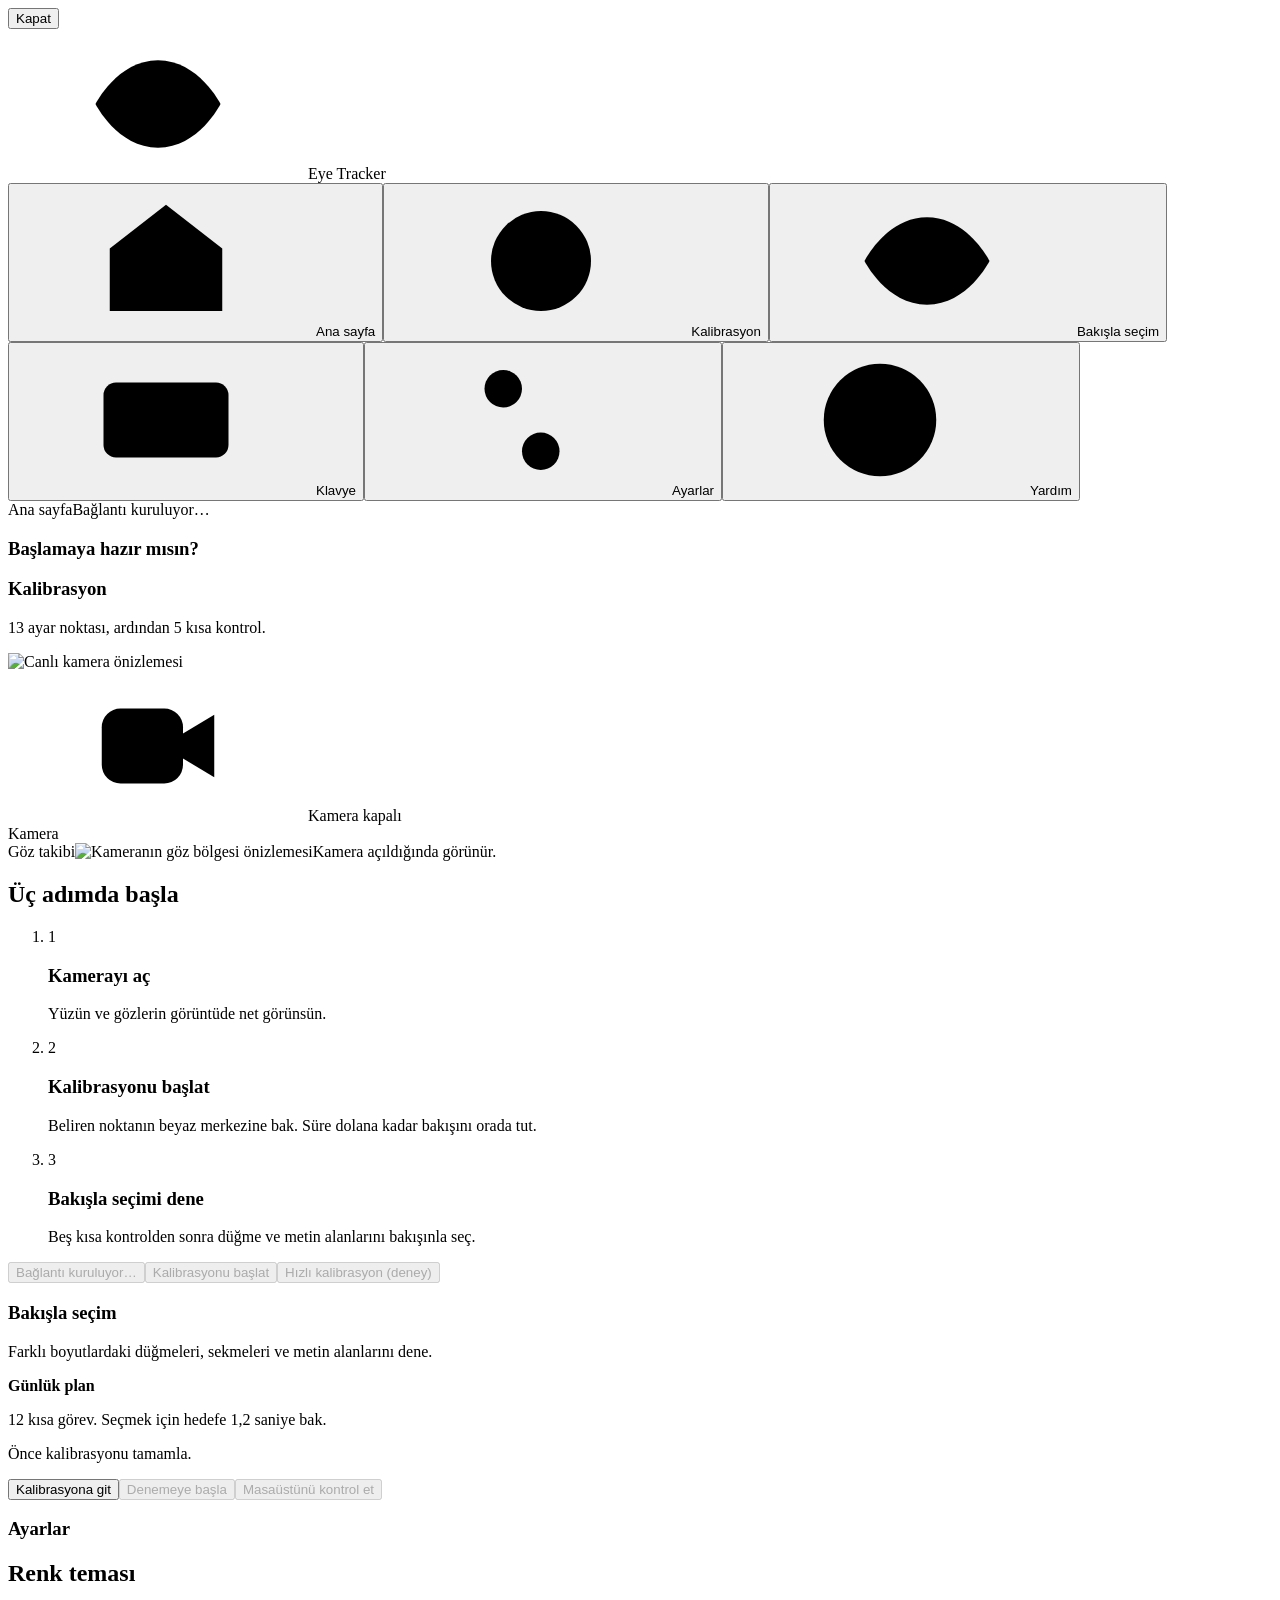
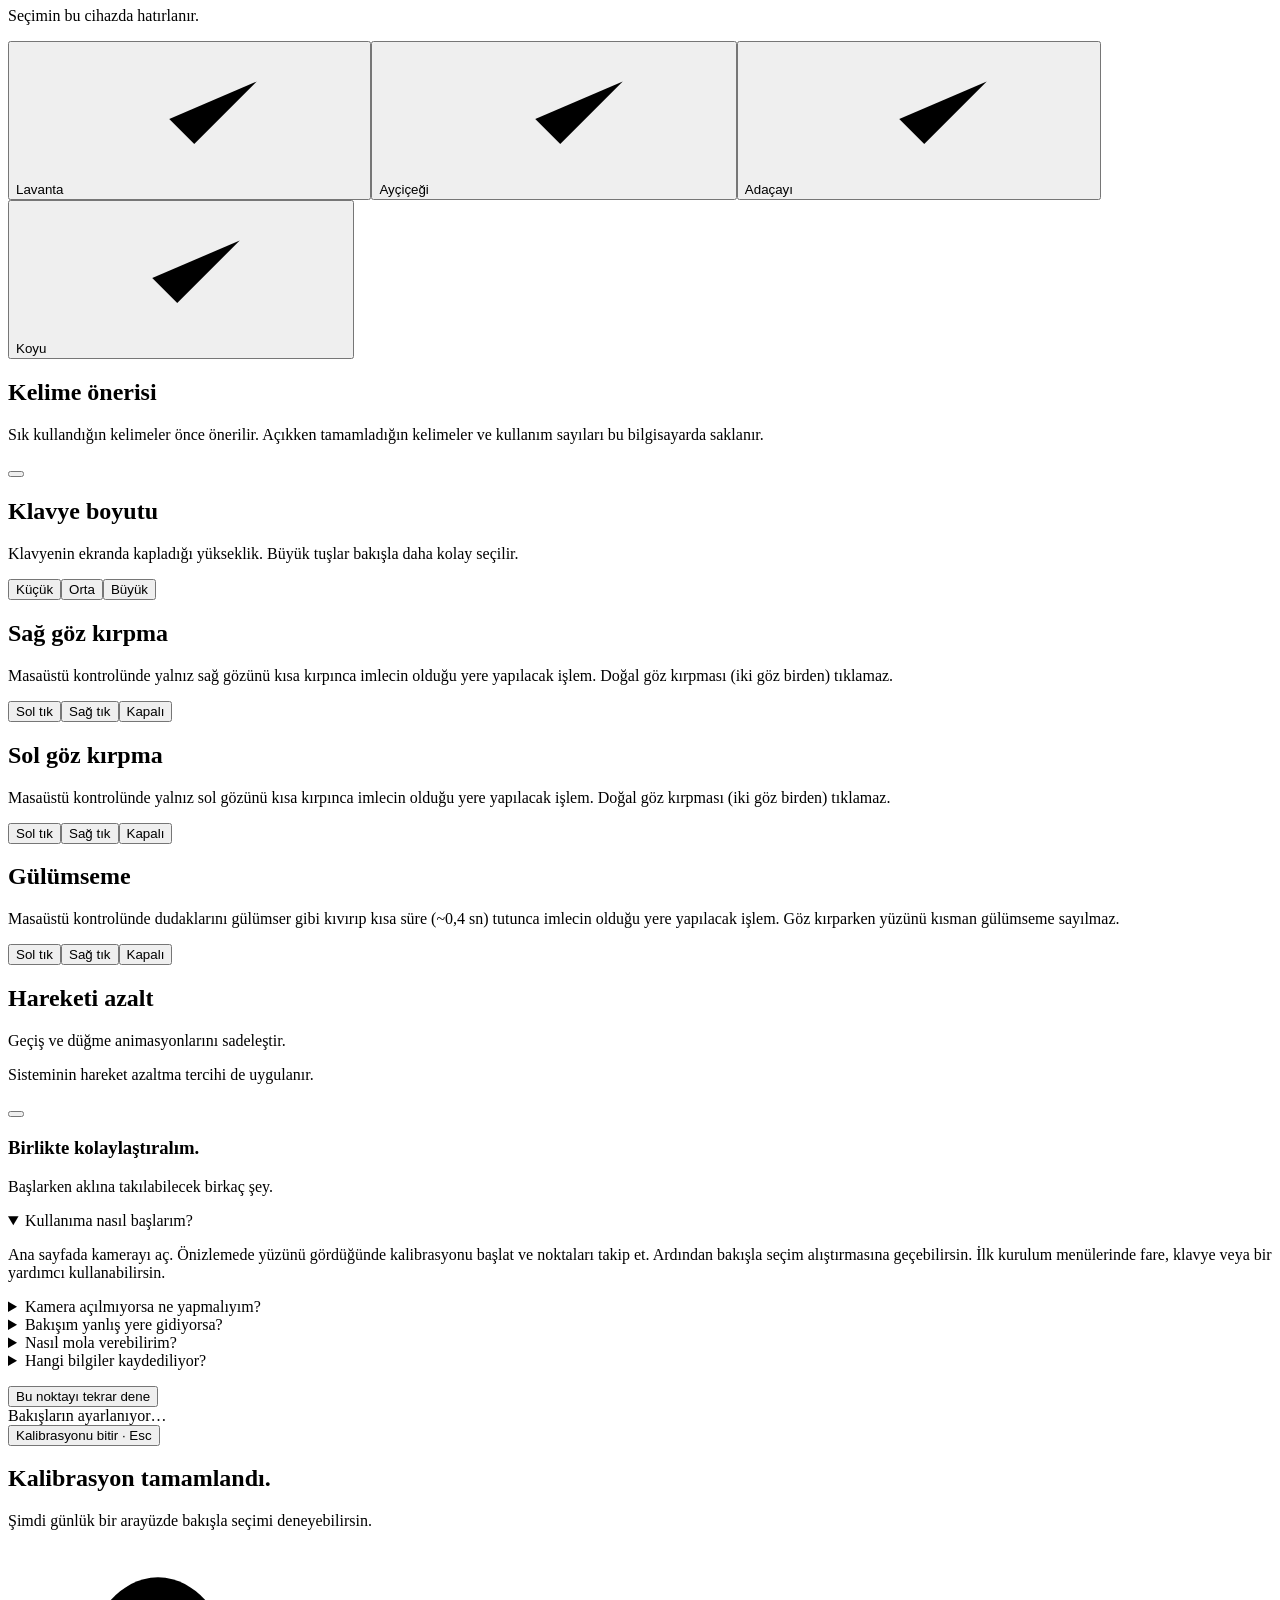
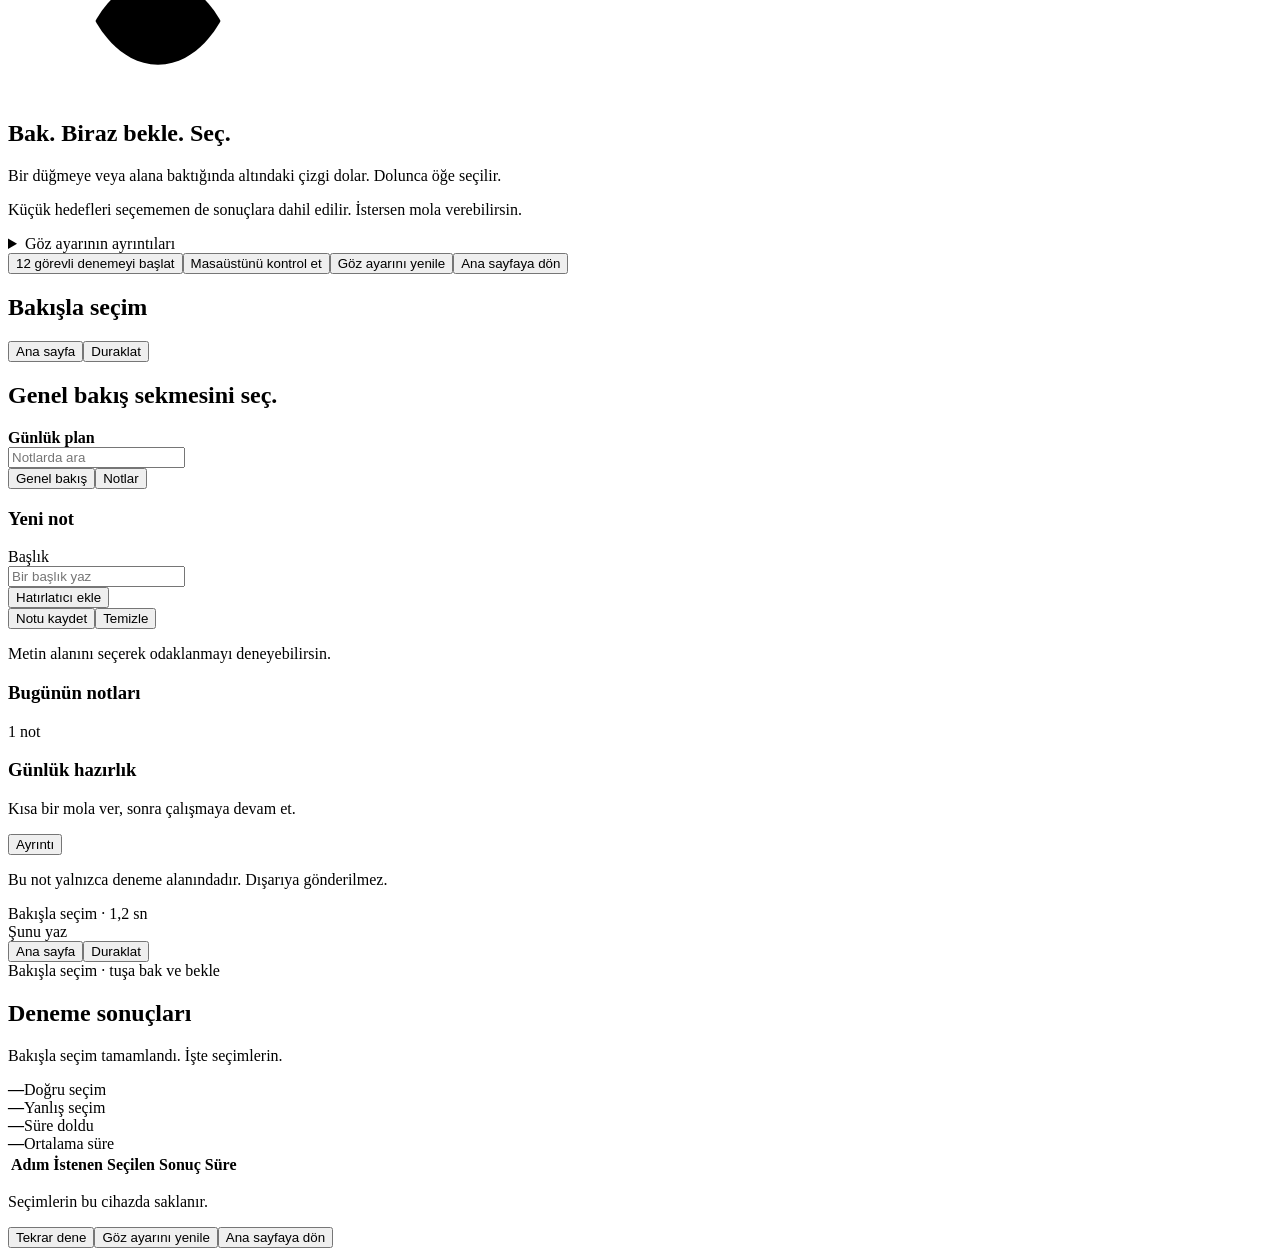
==== experiments/desktop_demo/ui/index.html @ 4a350305 "feat: data-tuned winks, smile clicks, fuller keyboards and in-app dictation (#160) A face-gesture re" ====
<!doctype html>
<html lang="tr" data-theme="lavender"><head><meta charset="utf-8"><meta name="viewport" content="width=device-width,initial-scale=1"><title>Eye Tracker</title><style>/*STYLE*/</style></head><body><svg width="0" height="0" style="position:absolute" aria-hidden="true"><defs><symbol id="eye" viewBox="0 0 24 24"><path d="M2 12s3.5-7 10-7 10 7 10 7-3.5 7-10 7S2 12 2 12Z"/><circle cx="12" cy="12" r="3"/></symbol><symbol id="camera" viewBox="0 0 24 24"><rect x="3" y="6" width="13" height="12" rx="3"/><path d="m16 10 5-3v10l-5-3"/></symbol><symbol id="target" viewBox="0 0 24 24"><circle cx="12" cy="12" r="8"/><circle cx="12" cy="12" r="3"/><path d="M12 1v3m0 16v3M1 12h3m16 0h3"/></symbol><symbol id="arrow" viewBox="0 0 24 24"><path d="M4 12h16m-6-6 6 6-6 6"/></symbol><symbol id="lock" viewBox="0 0 24 24"><rect x="5" y="10" width="14" height="11" rx="3"/><path d="M8 10V7a4 4 0 0 1 8 0v3m-4 4v3"/></symbol><symbol id="circle" viewBox="0 0 64 64"><circle cx="32" cy="32" r="23"/></symbol><symbol id="square" viewBox="0 0 64 64"><rect x="10" y="10" width="44" height="44" rx="6"/></symbol><symbol id="triangle" viewBox="0 0 64 64"><path d="M32 9 57 53H7Z"/></symbol><symbol id="diamond" viewBox="0 0 64 64"><path d="m32 5 27 27-27 27L5 32Z"/></symbol><symbol id="home" viewBox="0 0 24 24"><path d="m3 10 9-7 9 7v10H3Z"/><path d="M9 20v-7h6v7"/></symbol><symbol id="settings" viewBox="0 0 24 24"><path d="M4 7h16M4 17h16"/><circle cx="9" cy="7" r="3"/><circle cx="15" cy="17" r="3"/></symbol><symbol id="help" viewBox="0 0 24 24"><circle cx="12" cy="12" r="9"/><path d="M9 9a3 3 0 0 1 6 0c0 2-3 2-3 4m0 3v.2"/></symbol><symbol id="check" viewBox="0 0 24 24"><path d="m5 12 4 4L19 6"/></symbol><symbol id="keyboardIcon" viewBox="0 0 24 24"><rect x="2" y="6" width="20" height="12" rx="2"/><path d="M6 10h.01M10 10h.01M14 10h.01M18 10h.01M7 14h10"/></symbol><symbol id="pauseIcon" viewBox="0 0 24 24"><path d="M8 5v14M16 5v14"/></symbol></defs></svg>

<div class="window">
<div id="notice" class="notice hidden" role="alert"><span id="error"></span><button id="dismissError" aria-label="Bildirimi kapat">Kapat</button></div>
<section id="preparation" class="shell">
<aside class="sidebar"><div class="brand"><svg class="icon" aria-hidden="true"><use href="#eye"/></svg><span>Eye Tracker</span></div>
<nav aria-label="Ana menü"><button id="navHome" class="navitem" data-page="home"><svg class="icon" aria-hidden="true"><use href="#home"/></svg><span>Ana sayfa</span></button><button id="navCalibrate" class="navitem" data-page="calibration"><svg class="icon" aria-hidden="true"><use href="#target"/></svg><span>Kalibrasyon</span></button><button id="navPractice" class="navitem" data-page="practice"><svg class="icon" aria-hidden="true"><use href="#eye"/></svg><span>Bakışla seçim</span></button><button id="navKeyboard" class="navitem"><svg class="icon" aria-hidden="true"><use href="#keyboardIcon"/></svg><span>Klavye</span></button><button id="navSettings" class="navitem" data-page="settings"><svg class="icon" aria-hidden="true"><use href="#settings"/></svg><span>Ayarlar</span></button><button id="navHelp" class="navitem" data-page="help"><svg class="icon" aria-hidden="true"><use href="#help"/></svg><span>Yardım</span></button></nav>
</aside>
<main class="main"><header class="topbar"><span id="pageLabel">Ana sayfa</span><span id="cameraBadge" class="badge" role="status">Bağlantı kuruluyor…</span></header>
<div class="page-body">
<section id="homePage" class="page"><div class="heading"><h1>Başlamaya hazır mısın?</h1></div><div class="actions"><button id="desktopHome" class="primary" hidden disabled>Masaüstünü kontrol et</button></div></section>
<section id="calibrationPage" class="page hidden"><div class="heading"><h1>Kalibrasyon</h1><p>13 ayar noktası, ardından 5 kısa kontrol.</p></div></section>
<div id="setupArea" class="setup">
<div class="camera-wrap"><div class="camera"><img id="preview" alt="Canlı kamera önizlemesi" class="hidden"><div id="cameraPlaceholder" class="camera-empty"><svg class="icon" aria-hidden="true"><use href="#camera"/></svg><span>Kamera kapalı</span></div><span class="camera-tag" id="cameraFormat">Kamera</span></div><div class="eye-view"><span id="eyeLabel">Göz takibi</span><img id="eyePreview" alt="Kameranın göz bölgesi önizlemesi" class="hidden"><span id="eyePlaceholder">Kamera açıldığında görünür.</span></div></div>
<div class="prep"><h2>Üç adımda başla</h2><ol class="setup-guide">
<li id="stepCamera" class="current"><span class="num">1</span><div><h3>Kamerayı aç</h3><p>Yüzün ve gözlerin görüntüde net görünsün.</p></div></li>
<li id="stepCalibration"><span class="num">2</span><div><h3>Kalibrasyonu başlat</h3><p>Beliren noktanın beyaz merkezine bak. Süre dolana kadar bakışını orada tut.</p></div></li>
<li id="stepPractice"><span class="num">3</span><div><h3>Bakışla seçimi dene</h3><p>Beş kısa kontrolden sonra düğme ve metin alanlarını bakışınla seç.</p></div></li></ol>
<div id="setupActions" class="actions"><button id="cameraStart" class="primary" disabled>Bağlantı kuruluyor…</button><button id="calibrate" class="quiet" disabled>Kalibrasyonu başlat</button><button id="quickCalibrate" class="quiet" disabled>Hızlı kalibrasyon (deney)</button></div></div></div>
<section id="practicePage" class="page hidden"><div class="heading"><h1>Bakışla seçim</h1><p>Farklı boyutlardaki düğmeleri, sekmeleri ve metin alanlarını dene.</p></div><div class="practice-outline"><strong>Günlük plan</strong><p>12 kısa görev. Seçmek için hedefe 1,2 saniye bak.</p></div><div class="bottom"><p id="practiceStatus">Önce kalibrasyonu tamamla.</p><div class="actions"><button id="practiceSetup" class="quiet">Kalibrasyona git</button><button id="practiceStart" class="primary" disabled>Denemeye başla</button><button id="desktopPractice" class="quiet" disabled>Masaüstünü kontrol et</button></div></div></section>
<section id="settingsPage" class="page hidden"><div class="heading"><h1>Ayarlar</h1></div><section class="setting-section"><h2>Renk teması</h2><p>Seçimin bu cihazda hatırlanır.</p><div class="themes" role="group" aria-label="Renk teması">
<button class="theme-choice" data-theme-choice="lavender" aria-pressed="false"><span class="theme-preview lavender" aria-hidden="true"><i></i><b></b><em></em></span><span class="theme-name">Lavanta<span class="selected-mark"><svg class="icon" aria-hidden="true"><use href="#check"/></svg></span></span></button><button class="theme-choice" data-theme-choice="sunflower" aria-pressed="false"><span class="theme-preview sunflower" aria-hidden="true"><i></i><b></b><em></em></span><span class="theme-name">Ayçiçeği<span class="selected-mark"><svg class="icon" aria-hidden="true"><use href="#check"/></svg></span></span></button><button class="theme-choice" data-theme-choice="sage" aria-pressed="false"><span class="theme-preview sage" aria-hidden="true"><i></i><b></b><em></em></span><span class="theme-name">Adaçayı<span class="selected-mark"><svg class="icon" aria-hidden="true"><use href="#check"/></svg></span></span></button><button class="theme-choice" data-theme-choice="dark" aria-pressed="false"><span class="theme-preview dark" aria-hidden="true"><i></i><b></b><em></em></span><span class="theme-name">Koyu<span class="selected-mark"><svg class="icon" aria-hidden="true"><use href="#check"/></svg></span></span></button>
</div></section><section class="setting-section setting-row"><div><h2>Kelime önerisi</h2><p>Sık kullandığın kelimeler önce önerilir. Açıkken tamamladığın kelimeler ve kullanım sayıları bu bilgisayarda saklanır.</p></div><button id="suggestToggle" class="toggle" role="switch" aria-checked="true" aria-label="Kelime önerisi"><span></span></button></section><section class="setting-section setting-row"><div><h2>Klavye boyutu</h2><p>Klavyenin ekranda kapladığı yükseklik. Büyük tuşlar bakışla daha kolay seçilir.</p></div><div class="segmented" role="group" aria-label="Klavye boyutu"><button data-kb-size="small" aria-pressed="false">Küçük</button><button data-kb-size="medium" aria-pressed="false">Orta</button><button data-kb-size="large" aria-pressed="false">Büyük</button></div></section><section class="setting-section setting-row"><div><h2>Sağ göz kırpma</h2><p>Masaüstü kontrolünde yalnız sağ gözünü kısa kırpınca imlecin olduğu yere yapılacak işlem. Doğal göz kırpması (iki göz birden) tıklamaz.</p></div><div class="segmented" role="group" aria-label="Sağ göz kırpma"><button data-wink-eye="right" data-wink-action="left" aria-pressed="false">Sol tık</button><button data-wink-eye="right" data-wink-action="right" aria-pressed="false">Sağ tık</button><button data-wink-eye="right" data-wink-action="off" aria-pressed="false">Kapalı</button></div></section><section class="setting-section setting-row"><div><h2>Sol göz kırpma</h2><p>Masaüstü kontrolünde yalnız sol gözünü kısa kırpınca imlecin olduğu yere yapılacak işlem. Doğal göz kırpması (iki göz birden) tıklamaz.</p></div><div class="segmented" role="group" aria-label="Sol göz kırpma"><button data-wink-eye="left" data-wink-action="left" aria-pressed="false">Sol tık</button><button data-wink-eye="left" data-wink-action="right" aria-pressed="false">Sağ tık</button><button data-wink-eye="left" data-wink-action="off" aria-pressed="false">Kapalı</button></div></section><section class="setting-section setting-row"><div><h2>Gülümseme</h2><p>Masaüstü kontrolünde dudaklarını gülümser gibi kıvırıp kısa süre (~0,4 sn) tutunca imlecin olduğu yere yapılacak işlem. Göz kırparken yüzünü kısman gülümseme sayılmaz.</p></div><div class="segmented" role="group" aria-label="Gülümseme"><button data-wink-eye="smile" data-wink-action="left" aria-pressed="false">Sol tık</button><button data-wink-eye="smile" data-wink-action="right" aria-pressed="false">Sağ tık</button><button data-wink-eye="smile" data-wink-action="off" aria-pressed="false">Kapalı</button></div></section><section class="setting-section setting-row"><div><h2>Hareketi azalt</h2><p>Geçiş ve düğme animasyonlarını sadeleştir.</p><p class="small">Sisteminin hareket azaltma tercihi de uygulanır.</p></div><button id="motionToggle" class="toggle" role="switch" aria-checked="false" aria-label="Hareketi azalt"><span></span></button></section><p id="settingsStatus" class="settings-status" role="status"></p></section>
<section id="helpPage" class="page hidden"><div class="heading"><h1>Birlikte kolaylaştıralım.</h1><p>Başlarken aklına takılabilecek birkaç şey.</p></div><div class="help-list">
<details open><summary>Kullanıma nasıl başlarım?</summary><p>Ana sayfada kamerayı aç. Önizlemede yüzünü gördüğünde kalibrasyonu başlat ve noktaları takip et. Ardından bakışla seçim alıştırmasına geçebilirsin. İlk kurulum menülerinde fare, klavye veya bir yardımcı kullanabilirsin.</p></details>
<details><summary>Kamera açılmıyorsa ne yapmalıyım?</summary><p>İlk açılışta modelin hazırlanması zaman alabilir. “Kamera hazırlanıyor” yazarken bekle. Hata çıkarsa mesajı kontrol et; kamera kullanan diğer uygulamaları kapat ve sistemin kamera iznini gözden geçir. Yeniden denemek için “Kamerayı aç”a bas.</p></details>
<details><summary>Bakışım yanlış yere gidiyorsa?</summary><p>Yüzünün aydınlık olduğundan emin ol. Oturuşun veya ekranın konumu değiştiyse kalibrasyonu yenile. Bu geliştirme demosunda özellikle yana kaymak doğruluğu azaltabilir.</p></details>
<details><summary>Nasıl mola verebilirim?</summary><p>Alıştırmada “Duraklat”a veya Esc tuşuna bas. Devam etmek için “Devam et”i seç. Kalibrasyon sırasında Esc işlemi sonlandırır; tekrar başlatman gerekir.</p></details>
<details><summary>Hangi bilgiler kaydediliyor?</summary><p>Kamera görüntüsü kaydedilmez. Kalibrasyon ve seçim ölçümleri cihazındaki deney kayıtlarına yazılır. Tema ve hareket tercihin de yalnızca bu cihazda saklanır.</p></details></div></section>

</div></main></section>
<section id="measurement" class="measurement"><div id="fixation" class="fixation"><span class="fixation-center"></span><span class="measure-bar"><i id="measureProgress"></i></span><span id="measureLabel" class="measure-label"></span></div><div id="calibrationRetry" class="measure-info hidden"><p id="retryMessage"></p><button id="retryCalibration" class="primary">Bu noktayı tekrar dene</button></div><div id="fitting" class="measure-info hidden">Bakışların ayarlanıyor…</div><button id="cancelMeasure" class="quiet">Kalibrasyonu bitir · Esc</button></section>
<section id="ready" class="results hidden"><h1>Kalibrasyon tamamlandı.</h1><p>Şimdi günlük bir arayüzde bakışla seçimi deneyebilirsin.</p><div class="howto"><svg class="icon"><use href="#eye"/></svg><div><h2>Bak. Biraz bekle. Seç.</h2><p>Bir düğmeye veya alana baktığında altındaki çizgi dolar. Dolunca öğe seçilir.</p></div></div><p>Küçük hedefleri seçememen de sonuçlara dahil edilir. İstersen mola verebilirsin.</p><details class="details"><summary>Göz ayarının ayrıntıları</summary><p>Beş noktadaki kontrolün ortalama farkı: <strong id="checkError">—</strong>. Bu değer bir sonraki bölümdeki seçim başarısından farklıdır.</p></details><div class="actions"><button class="primary" id="startDemo">12 görevli denemeyi başlat</button><button id="desktopReady" class="quiet">Masaüstünü kontrol et</button><button class="quiet" id="recalibrateReady">Göz ayarını yenile</button><button id="homeReady" class="quiet">Ana sayfaya dön</button></div></section>
<section id="demo" class="demo hidden"><div class="demohead"><h2>Bakışla seçim</h2><div class="actions"><button id="homeDemo" class="quiet">Ana sayfa</button><button id="pause" class="quiet">Duraklat</button></div></div><div class="prompt"><h1 id="instruction">Genel bakış sekmesini seç.</h1><p id="trialInfo"></p></div>
<div id="targets" class="web-workspace"><header class="web-header"><strong>Günlük plan</strong><div class="input-shell"><input class="web-target" data-control="search" id="webSearch" placeholder="Notlarda ara" aria-label="Notlarda ara"><span class="fill"></span></div></header>
<div class="web-tabs" role="group" aria-label="Görünüm"><button class="web-target web-tab selected" data-control="overview">Genel bakış<span class="fill"></span></button><button class="web-target web-tab" data-control="notes">Notlar<span class="fill"></span></button></div>
<div class="web-columns"><section class="web-form"><h3>Yeni not</h3><label for="webTitle">Başlık</label><div class="input-shell"><input id="webTitle" class="web-target" data-control="title" placeholder="Bir başlık yaz" autocomplete="off"><span class="fill"></span></div>
<button class="web-target web-checkbox" data-control="reminder" role="checkbox" aria-checked="false"><span class="checkbox-mark" aria-hidden="true"></span>Hatırlatıcı ekle<span class="fill"></span></button>
<div class="web-actions"><button class="web-target primary" data-control="save">Notu kaydet<span class="fill"></span></button><button class="web-target web-link" data-control="clear">Temizle<span class="fill"></span></button></div><p id="webFeedback" role="status">Metin alanını seçerek odaklanmayı deneyebilirsin.</p></section>
<section class="web-notes"><div class="web-note-heading"><h3 id="webSectionTitle">Bugünün notları</h3><span id="webCount">1 not</span></div><article class="note-item"><div><h3 id="webNoteTitle">Günlük hazırlık</h3><p id="webNoteText">Kısa bir mola ver, sonra çalışmaya devam et.</p></div><button class="web-target web-detail" data-control="details" aria-expanded="false">Ayrıntı<span class="fill"></span></button><p id="webDetail" class="detail-content">Bu not yalnızca deneme alanındadır. Dışarıya gönderilmez.</p></article></section></div></div>
<div class="demofooter"><span id="trackingLabel"></span><span id="lastTrial"></span><span>Bakışla seçim · 1,2 sn</span></div><div id="gazeRing" class="gaze-ring hidden" aria-hidden="true"></div></section>
<section id="keyboard" class="keyboard hidden"><div class="kb-head"><div class="kb-task"><span>Şunu yaz</span><strong id="kbTarget"></strong></div><span id="kbStats" class="kb-stats" role="status"></span><div class="actions"><button id="homeKeyboard" class="quiet">Ana sayfa</button><button id="kbPause" class="quiet">Duraklat</button></div></div>
<div id="kbText" class="kb-text" role="textbox" aria-readonly="true" aria-multiline="true" aria-label="Yazılan metin"></div>
<div id="kbKeys" class="kb-keys" role="group" aria-label="Ekran klavyesi"></div>
<div class="kb-foot"><span id="kbTracking"></span><span>Bakışla seçim · tuşa bak ve bekle</span></div><div id="kbRing" class="gaze-ring hidden" aria-hidden="true"></div></section>
<section id="results" class="results hidden"><h1>Deneme sonuçları</h1><p id="resultSubtitle">Bakışla seçim tamamlandı. İşte seçimlerin.</p><div class="actions"><button id="desktopResult" class="primary" hidden>Masaüstünü kontrol et</button></div><div class="result-grid"><div><b id="correct">—</b><span>Doğru seçim</span></div><div><b id="wrong">—</b><span>Yanlış seçim</span></div><div><b id="timeout">—</b><span>Süre doldu</span></div><div><b id="duration">—</b><span>Ortalama süre</span></div></div><div class="table-wrap"><table class="result-table"><thead><tr><th>Adım</th><th>İstenen</th><th>Seçilen</th><th>Sonuç</th><th>Süre</th></tr></thead><tbody id="trialRows"></tbody></table></div><p id="recordPath" class="result-path">Seçimlerin bu cihazda saklanır.</p><div class="actions"><button id="again" class="primary">Tekrar dene</button><button id="recalibrateResult" class="quiet">Göz ayarını yenile</button><button id="homeResult" class="quiet">Ana sayfaya dön</button></div></section>
</div><script>/*SCRIPT*/</script></body></html>
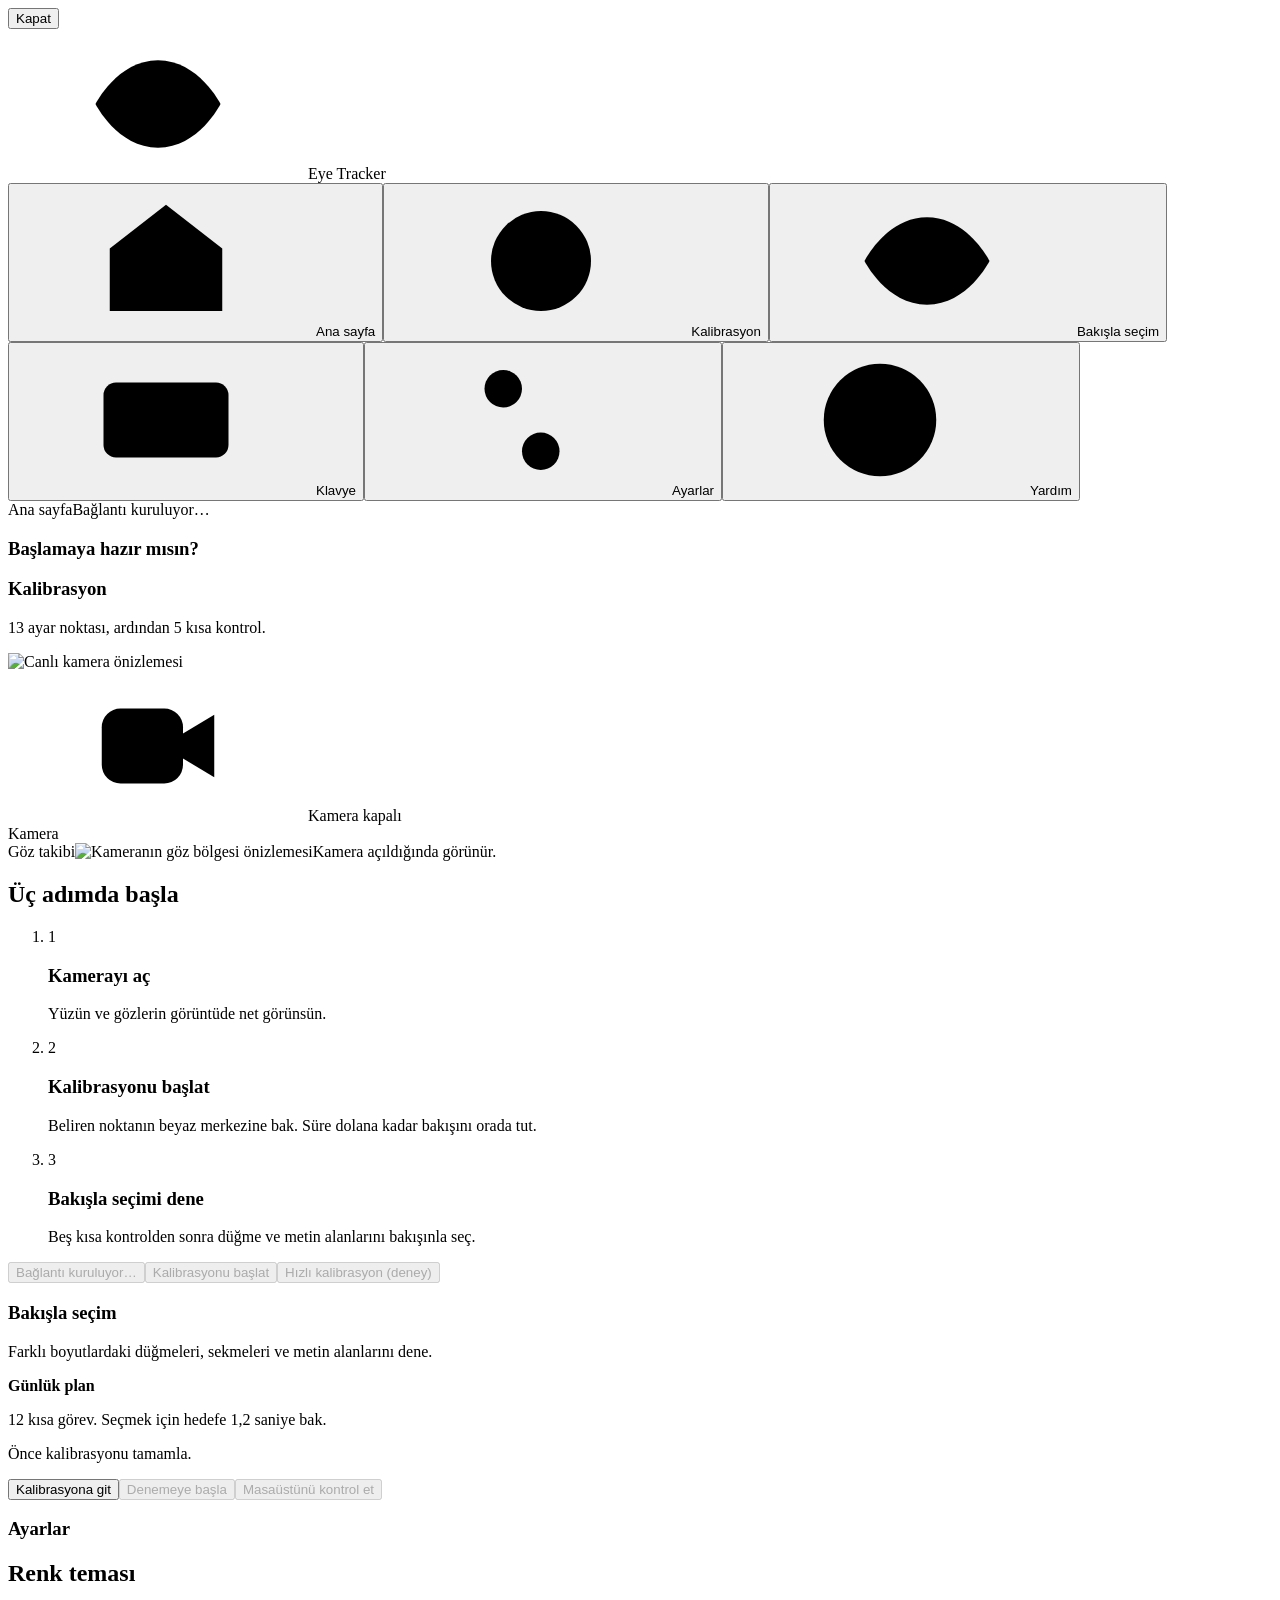
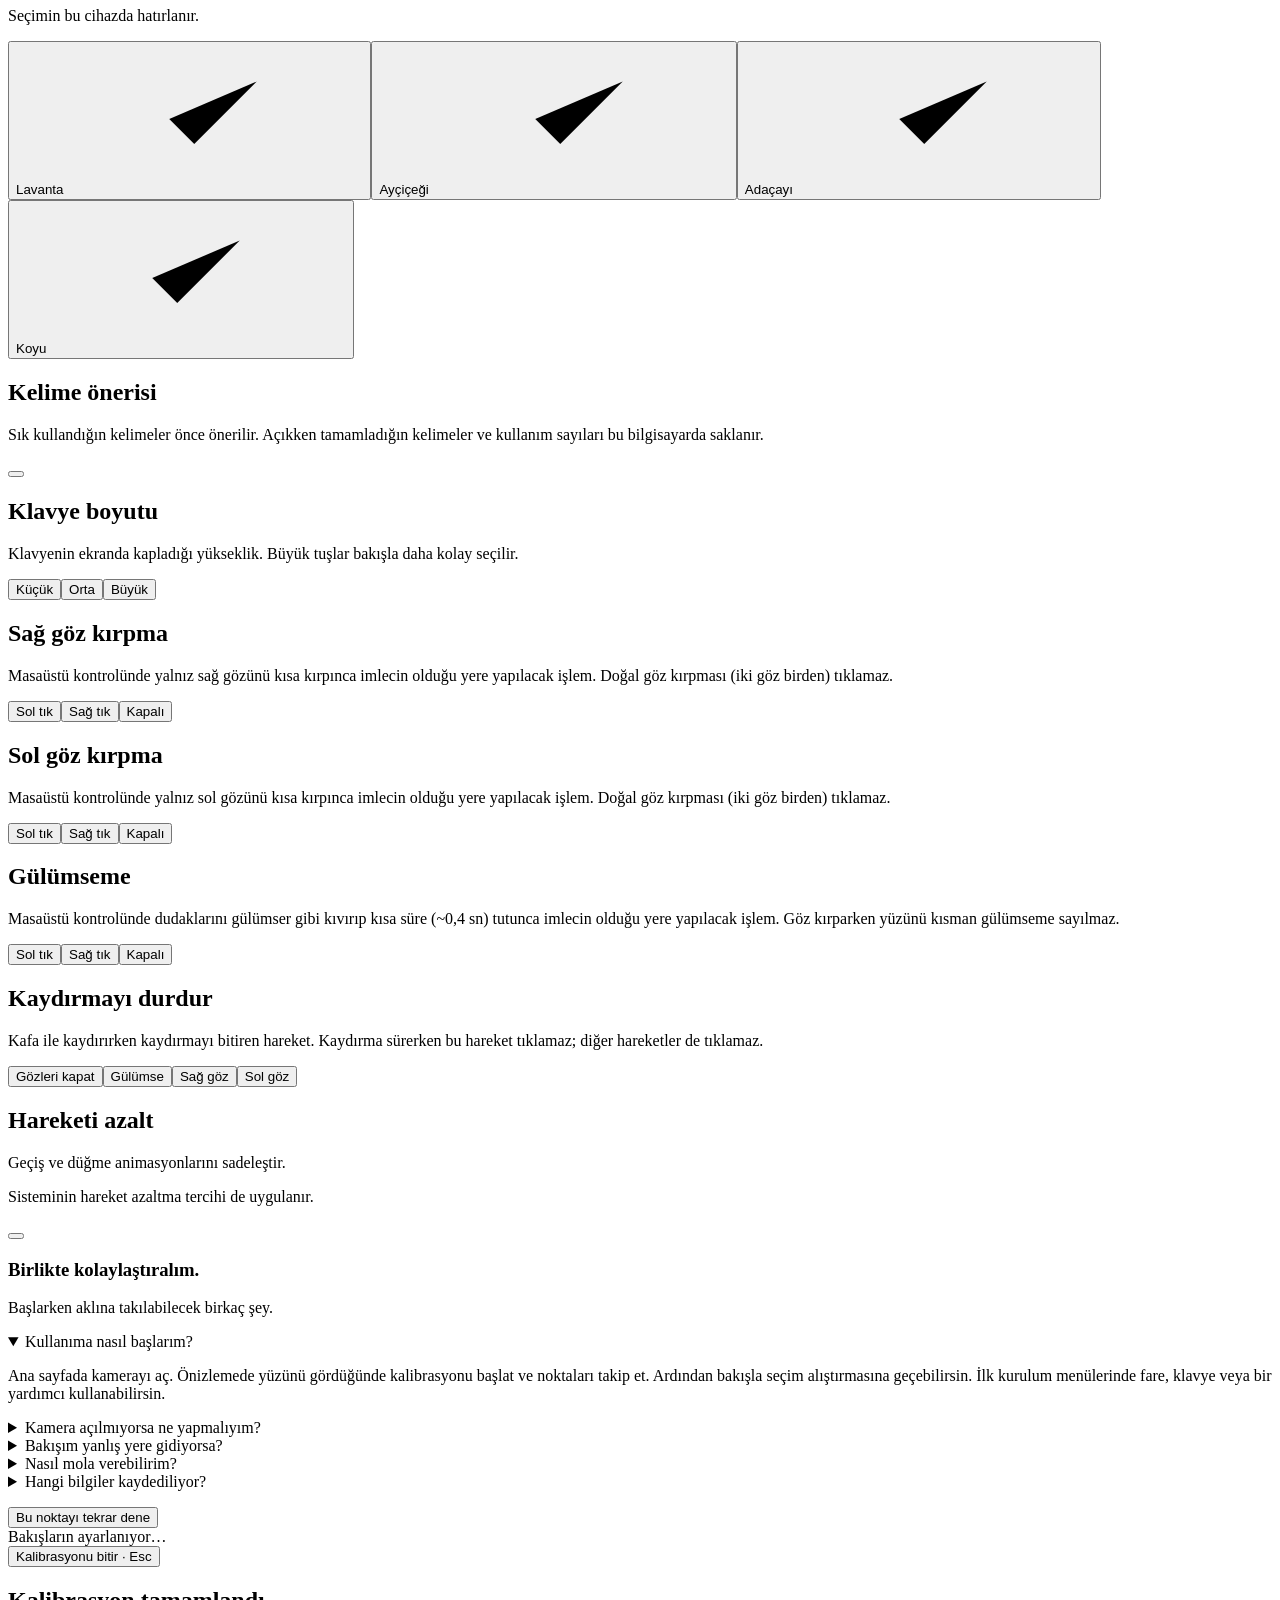
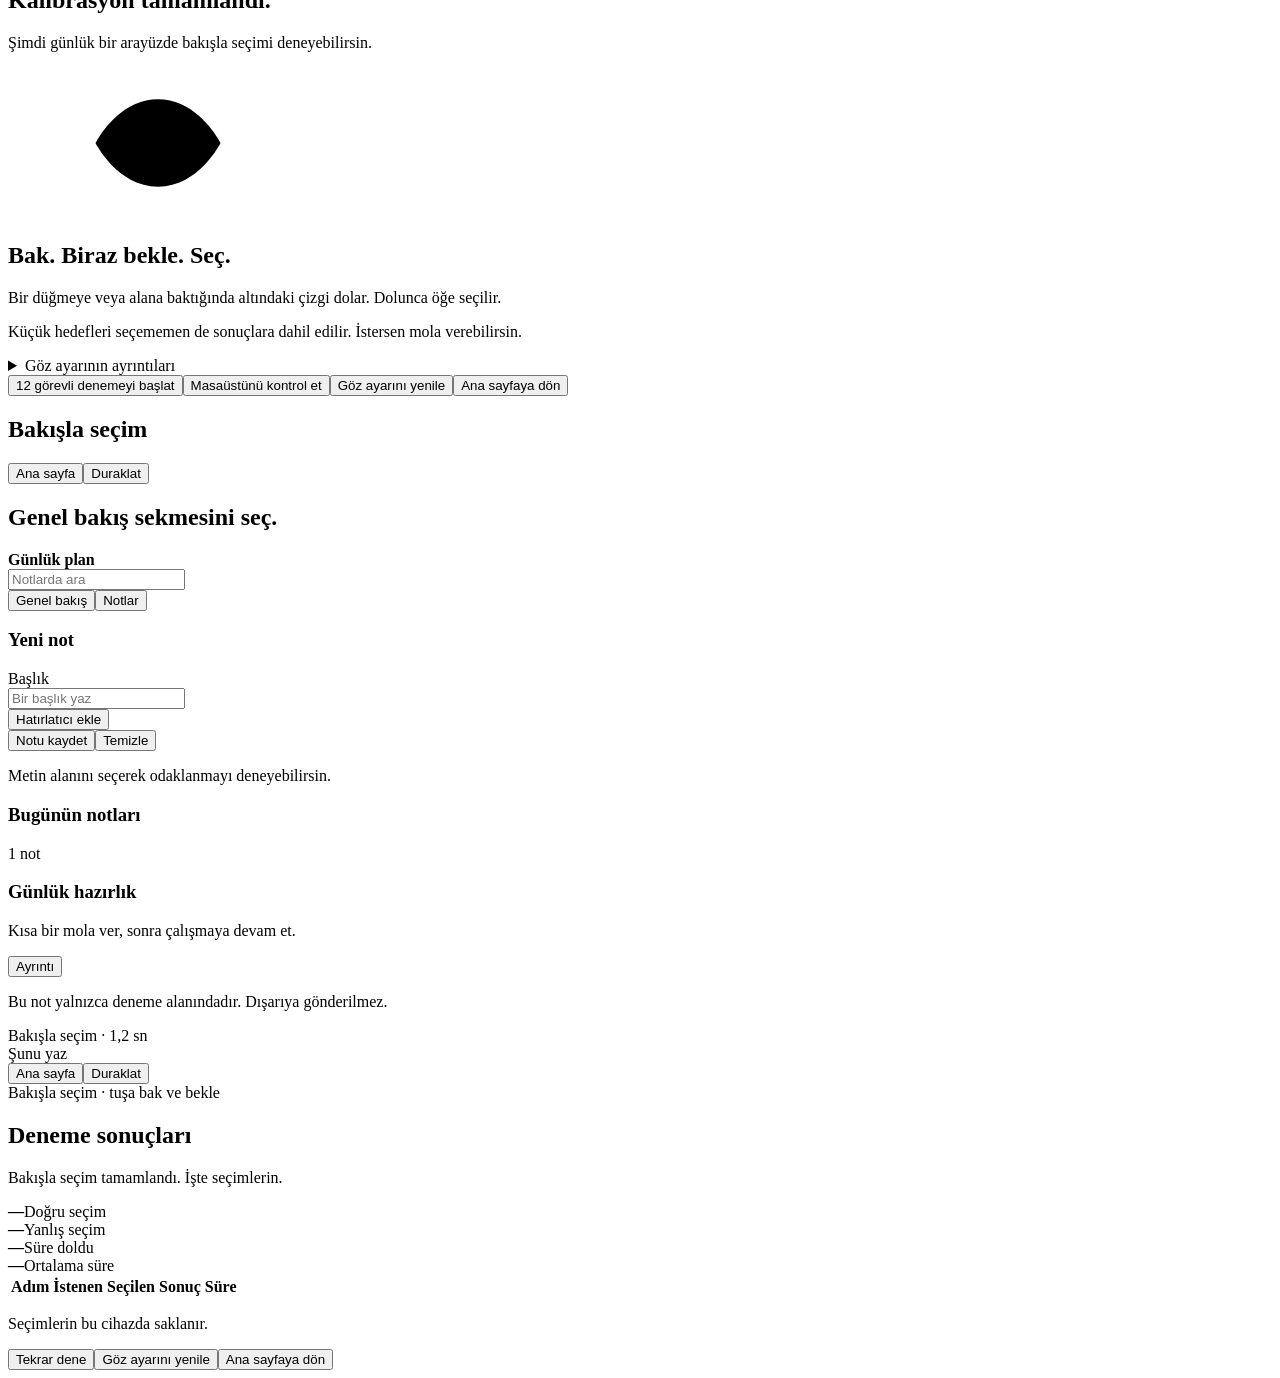
==== commit bdb4376d: "feat: open the keyboard in Chromium web fields and choose the scroll-stop gesture (#160) Chromium br" ====
--- a/experiments/desktop_demo/ui/index.html
+++ b/experiments/desktop_demo/ui/index.html
@@ -21,7 +21,7 @@
 <section id="practicePage" class="page hidden"><div class="heading"><h1>Bakışla seçim</h1><p>Farklı boyutlardaki düğmeleri, sekmeleri ve metin alanlarını dene.</p></div><div class="practice-outline"><strong>Günlük plan</strong><p>12 kısa görev. Seçmek için hedefe 1,2 saniye bak.</p></div><div class="bottom"><p id="practiceStatus">Önce kalibrasyonu tamamla.</p><div class="actions"><button id="practiceSetup" class="quiet">Kalibrasyona git</button><button id="practiceStart" class="primary" disabled>Denemeye başla</button><button id="desktopPractice" class="quiet" disabled>Masaüstünü kontrol et</button></div></div></section>
 <section id="settingsPage" class="page hidden"><div class="heading"><h1>Ayarlar</h1></div><section class="setting-section"><h2>Renk teması</h2><p>Seçimin bu cihazda hatırlanır.</p><div class="themes" role="group" aria-label="Renk teması">
 <button class="theme-choice" data-theme-choice="lavender" aria-pressed="false"><span class="theme-preview lavender" aria-hidden="true"><i></i><b></b><em></em></span><span class="theme-name">Lavanta<span class="selected-mark"><svg class="icon" aria-hidden="true"><use href="#check"/></svg></span></span></button><button class="theme-choice" data-theme-choice="sunflower" aria-pressed="false"><span class="theme-preview sunflower" aria-hidden="true"><i></i><b></b><em></em></span><span class="theme-name">Ayçiçeği<span class="selected-mark"><svg class="icon" aria-hidden="true"><use href="#check"/></svg></span></span></button><button class="theme-choice" data-theme-choice="sage" aria-pressed="false"><span class="theme-preview sage" aria-hidden="true"><i></i><b></b><em></em></span><span class="theme-name">Adaçayı<span class="selected-mark"><svg class="icon" aria-hidden="true"><use href="#check"/></svg></span></span></button><button class="theme-choice" data-theme-choice="dark" aria-pressed="false"><span class="theme-preview dark" aria-hidden="true"><i></i><b></b><em></em></span><span class="theme-name">Koyu<span class="selected-mark"><svg class="icon" aria-hidden="true"><use href="#check"/></svg></span></span></button>
-</div></section><section class="setting-section setting-row"><div><h2>Kelime önerisi</h2><p>Sık kullandığın kelimeler önce önerilir. Açıkken tamamladığın kelimeler ve kullanım sayıları bu bilgisayarda saklanır.</p></div><button id="suggestToggle" class="toggle" role="switch" aria-checked="true" aria-label="Kelime önerisi"><span></span></button></section><section class="setting-section setting-row"><div><h2>Klavye boyutu</h2><p>Klavyenin ekranda kapladığı yükseklik. Büyük tuşlar bakışla daha kolay seçilir.</p></div><div class="segmented" role="group" aria-label="Klavye boyutu"><button data-kb-size="small" aria-pressed="false">Küçük</button><button data-kb-size="medium" aria-pressed="false">Orta</button><button data-kb-size="large" aria-pressed="false">Büyük</button></div></section><section class="setting-section setting-row"><div><h2>Sağ göz kırpma</h2><p>Masaüstü kontrolünde yalnız sağ gözünü kısa kırpınca imlecin olduğu yere yapılacak işlem. Doğal göz kırpması (iki göz birden) tıklamaz.</p></div><div class="segmented" role="group" aria-label="Sağ göz kırpma"><button data-wink-eye="right" data-wink-action="left" aria-pressed="false">Sol tık</button><button data-wink-eye="right" data-wink-action="right" aria-pressed="false">Sağ tık</button><button data-wink-eye="right" data-wink-action="off" aria-pressed="false">Kapalı</button></div></section><section class="setting-section setting-row"><div><h2>Sol göz kırpma</h2><p>Masaüstü kontrolünde yalnız sol gözünü kısa kırpınca imlecin olduğu yere yapılacak işlem. Doğal göz kırpması (iki göz birden) tıklamaz.</p></div><div class="segmented" role="group" aria-label="Sol göz kırpma"><button data-wink-eye="left" data-wink-action="left" aria-pressed="false">Sol tık</button><button data-wink-eye="left" data-wink-action="right" aria-pressed="false">Sağ tık</button><button data-wink-eye="left" data-wink-action="off" aria-pressed="false">Kapalı</button></div></section><section class="setting-section setting-row"><div><h2>Gülümseme</h2><p>Masaüstü kontrolünde dudaklarını gülümser gibi kıvırıp kısa süre (~0,4 sn) tutunca imlecin olduğu yere yapılacak işlem. Göz kırparken yüzünü kısman gülümseme sayılmaz.</p></div><div class="segmented" role="group" aria-label="Gülümseme"><button data-wink-eye="smile" data-wink-action="left" aria-pressed="false">Sol tık</button><button data-wink-eye="smile" data-wink-action="right" aria-pressed="false">Sağ tık</button><button data-wink-eye="smile" data-wink-action="off" aria-pressed="false">Kapalı</button></div></section><section class="setting-section setting-row"><div><h2>Hareketi azalt</h2><p>Geçiş ve düğme animasyonlarını sadeleştir.</p><p class="small">Sisteminin hareket azaltma tercihi de uygulanır.</p></div><button id="motionToggle" class="toggle" role="switch" aria-checked="false" aria-label="Hareketi azalt"><span></span></button></section><p id="settingsStatus" class="settings-status" role="status"></p></section>
+</div></section><section class="setting-section setting-row"><div><h2>Kelime önerisi</h2><p>Sık kullandığın kelimeler önce önerilir. Açıkken tamamladığın kelimeler ve kullanım sayıları bu bilgisayarda saklanır.</p></div><button id="suggestToggle" class="toggle" role="switch" aria-checked="true" aria-label="Kelime önerisi"><span></span></button></section><section class="setting-section setting-row"><div><h2>Klavye boyutu</h2><p>Klavyenin ekranda kapladığı yükseklik. Büyük tuşlar bakışla daha kolay seçilir.</p></div><div class="segmented" role="group" aria-label="Klavye boyutu"><button data-kb-size="small" aria-pressed="false">Küçük</button><button data-kb-size="medium" aria-pressed="false">Orta</button><button data-kb-size="large" aria-pressed="false">Büyük</button></div></section><section class="setting-section setting-row"><div><h2>Sağ göz kırpma</h2><p>Masaüstü kontrolünde yalnız sağ gözünü kısa kırpınca imlecin olduğu yere yapılacak işlem. Doğal göz kırpması (iki göz birden) tıklamaz.</p></div><div class="segmented" role="group" aria-label="Sağ göz kırpma"><button data-wink-eye="right" data-wink-action="left" aria-pressed="false">Sol tık</button><button data-wink-eye="right" data-wink-action="right" aria-pressed="false">Sağ tık</button><button data-wink-eye="right" data-wink-action="off" aria-pressed="false">Kapalı</button></div></section><section class="setting-section setting-row"><div><h2>Sol göz kırpma</h2><p>Masaüstü kontrolünde yalnız sol gözünü kısa kırpınca imlecin olduğu yere yapılacak işlem. Doğal göz kırpması (iki göz birden) tıklamaz.</p></div><div class="segmented" role="group" aria-label="Sol göz kırpma"><button data-wink-eye="left" data-wink-action="left" aria-pressed="false">Sol tık</button><button data-wink-eye="left" data-wink-action="right" aria-pressed="false">Sağ tık</button><button data-wink-eye="left" data-wink-action="off" aria-pressed="false">Kapalı</button></div></section><section class="setting-section setting-row"><div><h2>Gülümseme</h2><p>Masaüstü kontrolünde dudaklarını gülümser gibi kıvırıp kısa süre (~0,4 sn) tutunca imlecin olduğu yere yapılacak işlem. Göz kırparken yüzünü kısman gülümseme sayılmaz.</p></div><div class="segmented" role="group" aria-label="Gülümseme"><button data-wink-eye="smile" data-wink-action="left" aria-pressed="false">Sol tık</button><button data-wink-eye="smile" data-wink-action="right" aria-pressed="false">Sağ tık</button><button data-wink-eye="smile" data-wink-action="off" aria-pressed="false">Kapalı</button></div></section><section class="setting-section setting-row"><div><h2>Kaydırmayı durdur</h2><p>Kafa ile kaydırırken kaydırmayı bitiren hareket. Kaydırma sürerken bu hareket tıklamaz; diğer hareketler de tıklamaz.</p></div><div class="segmented" role="group" aria-label="Kaydırmayı durdur"><button data-scroll-stop="long_blink" aria-pressed="false">Gözleri kapat</button><button data-scroll-stop="smile" aria-pressed="false">Gülümse</button><button data-scroll-stop="wink_right" aria-pressed="false">Sağ göz</button><button data-scroll-stop="wink_left" aria-pressed="false">Sol göz</button></div></section><section class="setting-section setting-row"><div><h2>Hareketi azalt</h2><p>Geçiş ve düğme animasyonlarını sadeleştir.</p><p class="small">Sisteminin hareket azaltma tercihi de uygulanır.</p></div><button id="motionToggle" class="toggle" role="switch" aria-checked="false" aria-label="Hareketi azalt"><span></span></button></section><p id="settingsStatus" class="settings-status" role="status"></p></section>
 <section id="helpPage" class="page hidden"><div class="heading"><h1>Birlikte kolaylaştıralım.</h1><p>Başlarken aklına takılabilecek birkaç şey.</p></div><div class="help-list">
 <details open><summary>Kullanıma nasıl başlarım?</summary><p>Ana sayfada kamerayı aç. Önizlemede yüzünü gördüğünde kalibrasyonu başlat ve noktaları takip et. Ardından bakışla seçim alıştırmasına geçebilirsin. İlk kurulum menülerinde fare, klavye veya bir yardımcı kullanabilirsin.</p></details>
 <details><summary>Kamera açılmıyorsa ne yapmalıyım?</summary><p>İlk açılışta modelin hazırlanması zaman alabilir. “Kamera hazırlanıyor” yazarken bekle. Hata çıkarsa mesajı kontrol et; kamera kullanan diğer uygulamaları kapat ve sistemin kamera iznini gözden geçir. Yeniden denemek için “Kamerayı aç”a bas.</p></details>
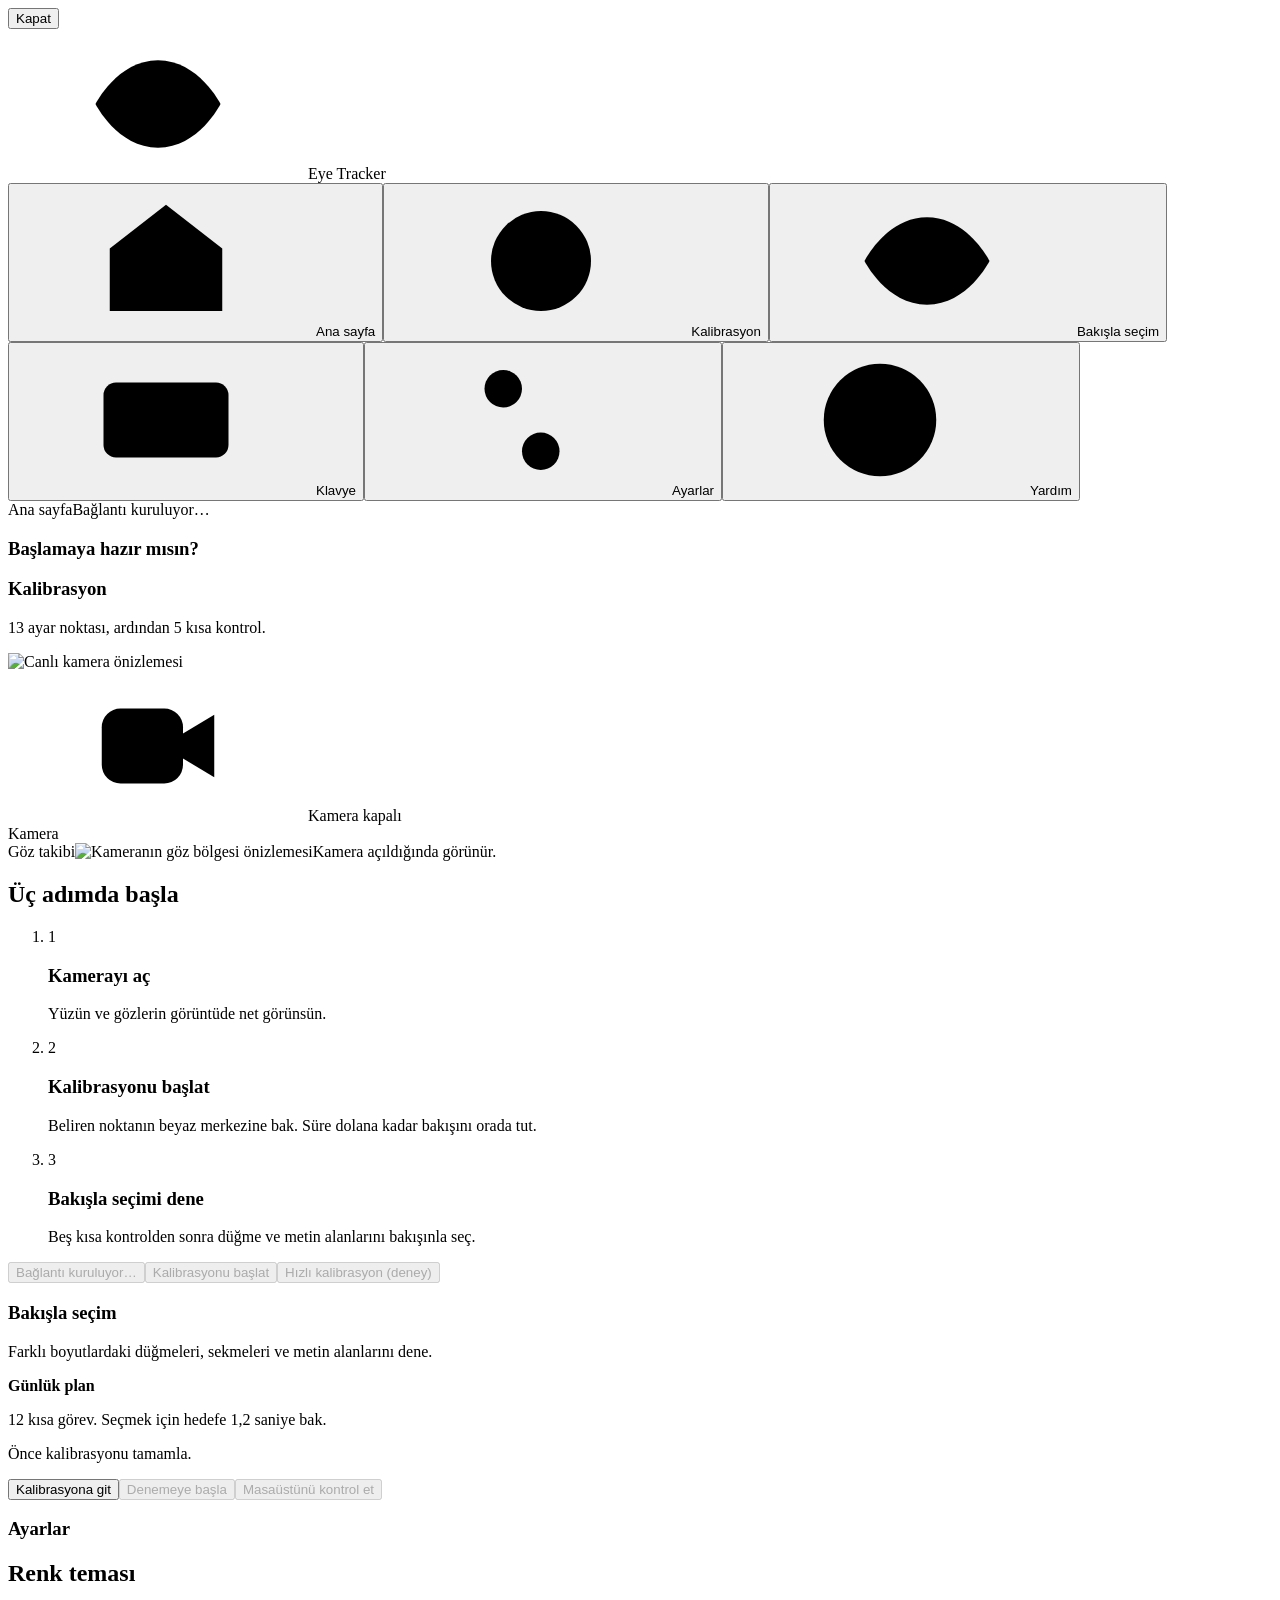
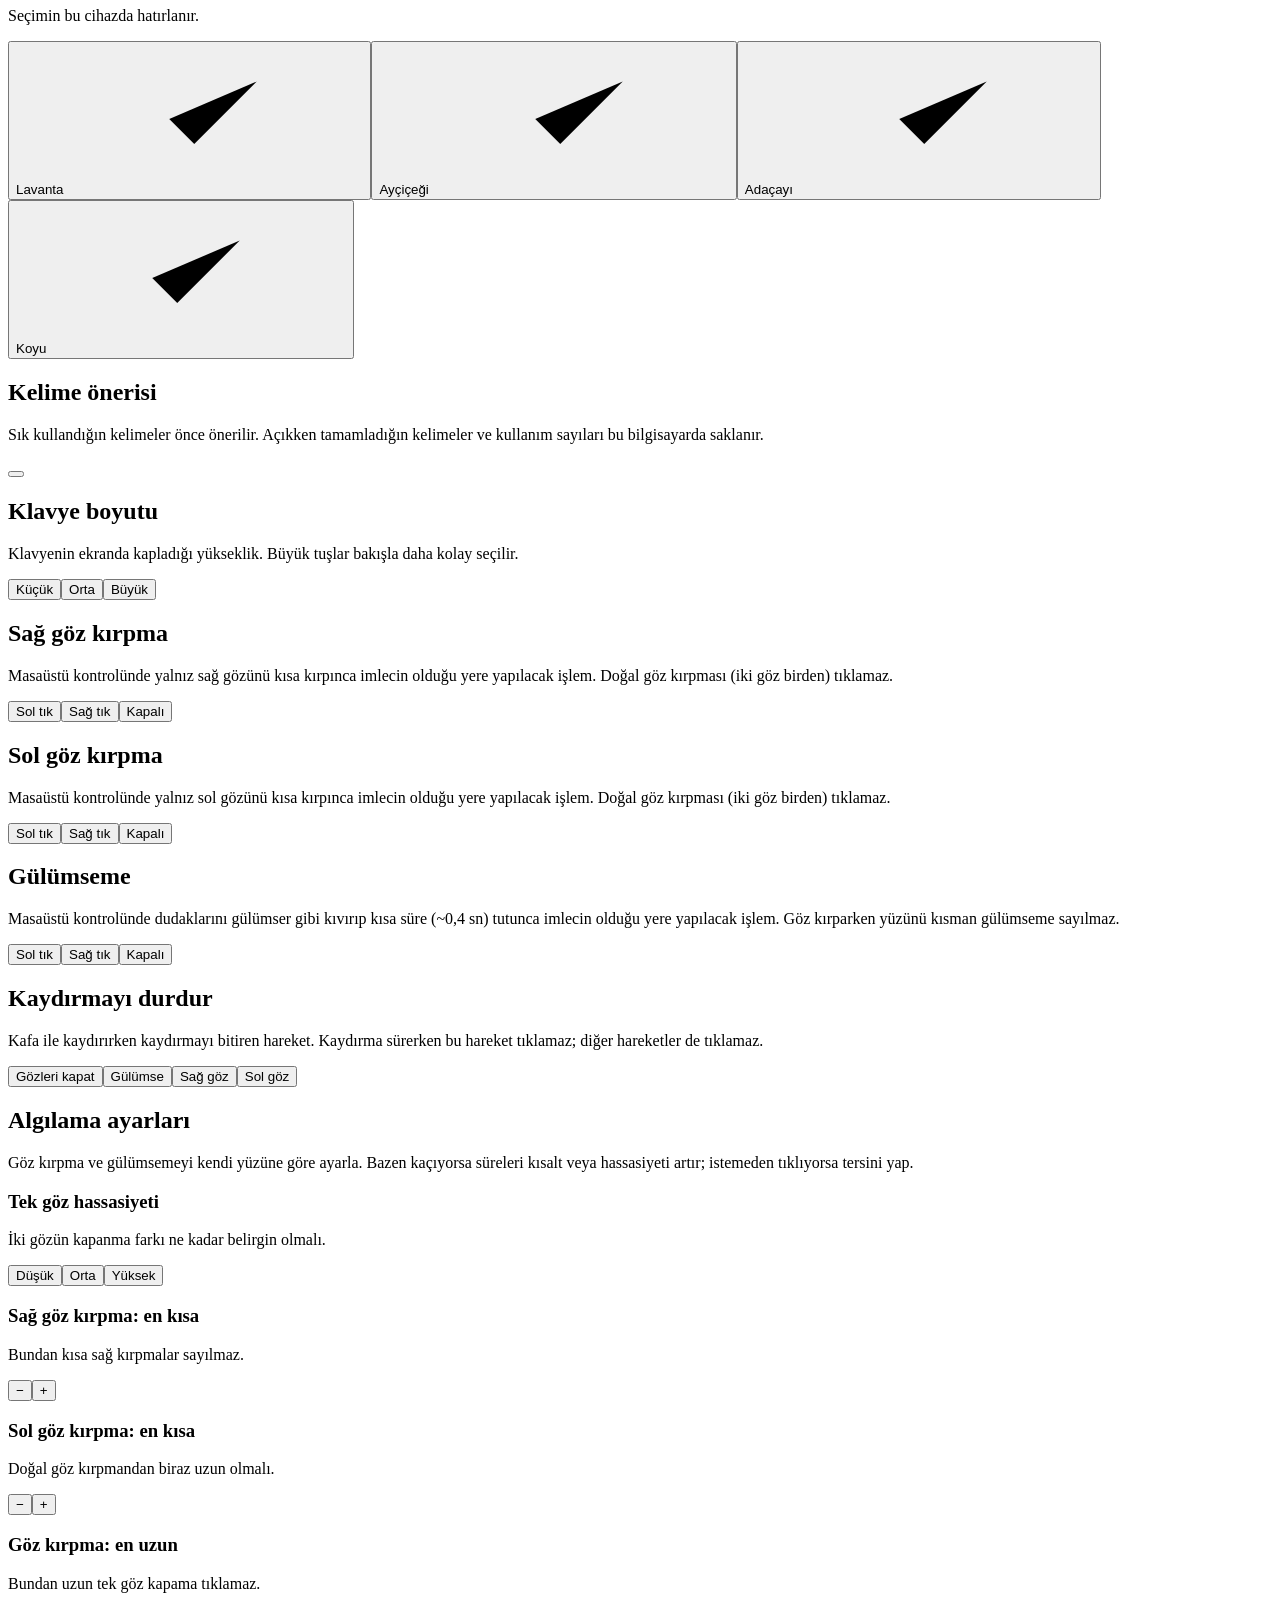
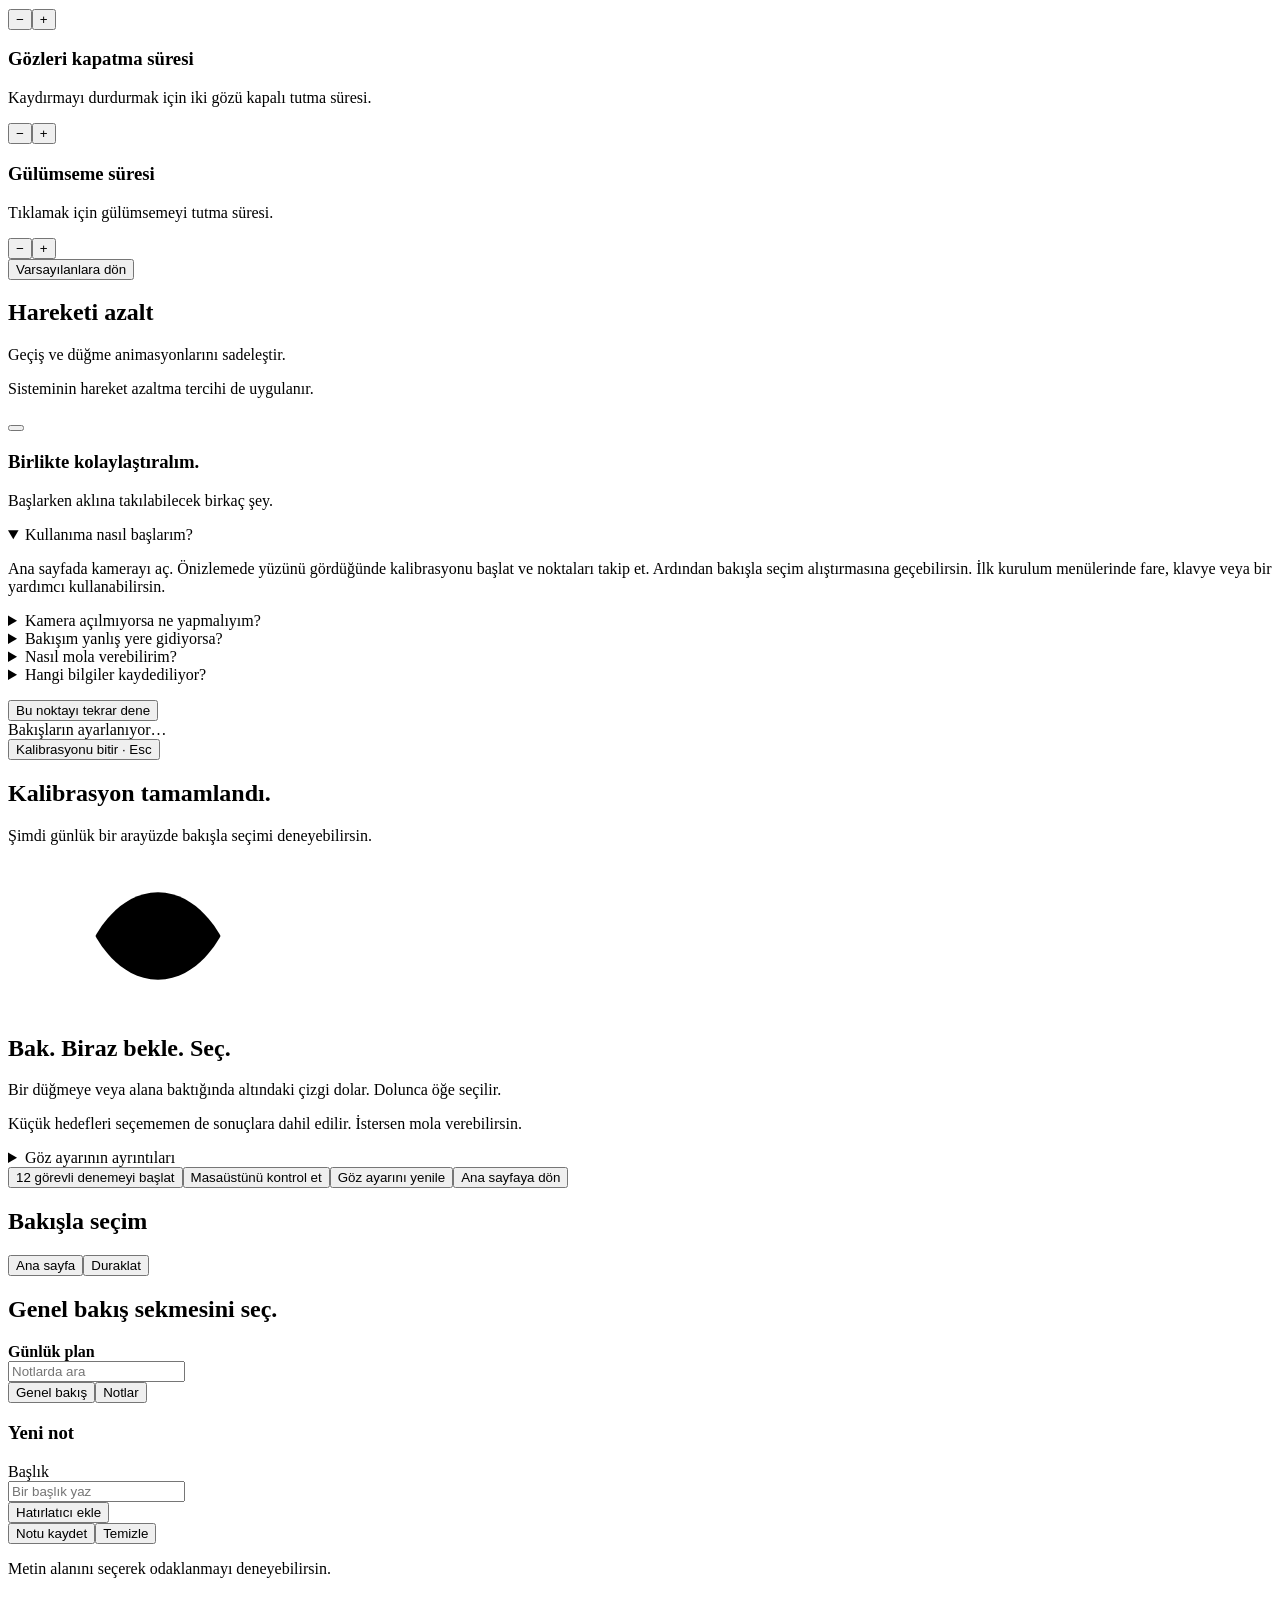
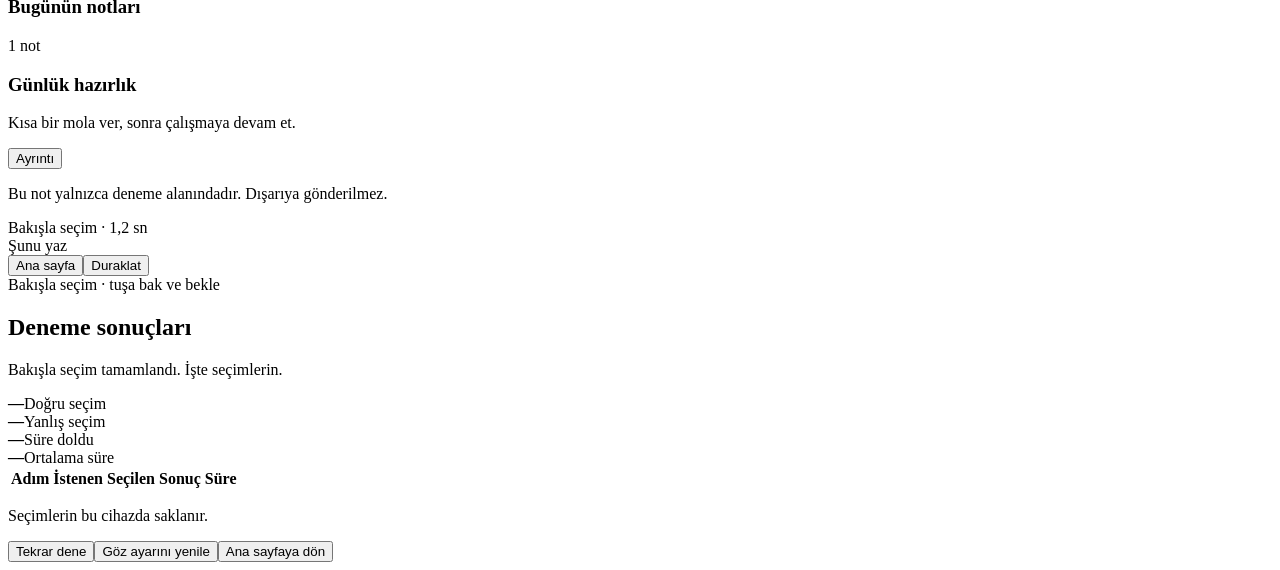
==== commit 34e7a93f: "feat: expandable rail menu, per-user gesture timing, smile cursor hold (#160) The rail is one Menü b" ====
--- a/experiments/desktop_demo/ui/index.html
+++ b/experiments/desktop_demo/ui/index.html
@@ -21,7 +21,7 @@
 <section id="practicePage" class="page hidden"><div class="heading"><h1>Bakışla seçim</h1><p>Farklı boyutlardaki düğmeleri, sekmeleri ve metin alanlarını dene.</p></div><div class="practice-outline"><strong>Günlük plan</strong><p>12 kısa görev. Seçmek için hedefe 1,2 saniye bak.</p></div><div class="bottom"><p id="practiceStatus">Önce kalibrasyonu tamamla.</p><div class="actions"><button id="practiceSetup" class="quiet">Kalibrasyona git</button><button id="practiceStart" class="primary" disabled>Denemeye başla</button><button id="desktopPractice" class="quiet" disabled>Masaüstünü kontrol et</button></div></div></section>
 <section id="settingsPage" class="page hidden"><div class="heading"><h1>Ayarlar</h1></div><section class="setting-section"><h2>Renk teması</h2><p>Seçimin bu cihazda hatırlanır.</p><div class="themes" role="group" aria-label="Renk teması">
 <button class="theme-choice" data-theme-choice="lavender" aria-pressed="false"><span class="theme-preview lavender" aria-hidden="true"><i></i><b></b><em></em></span><span class="theme-name">Lavanta<span class="selected-mark"><svg class="icon" aria-hidden="true"><use href="#check"/></svg></span></span></button><button class="theme-choice" data-theme-choice="sunflower" aria-pressed="false"><span class="theme-preview sunflower" aria-hidden="true"><i></i><b></b><em></em></span><span class="theme-name">Ayçiçeği<span class="selected-mark"><svg class="icon" aria-hidden="true"><use href="#check"/></svg></span></span></button><button class="theme-choice" data-theme-choice="sage" aria-pressed="false"><span class="theme-preview sage" aria-hidden="true"><i></i><b></b><em></em></span><span class="theme-name">Adaçayı<span class="selected-mark"><svg class="icon" aria-hidden="true"><use href="#check"/></svg></span></span></button><button class="theme-choice" data-theme-choice="dark" aria-pressed="false"><span class="theme-preview dark" aria-hidden="true"><i></i><b></b><em></em></span><span class="theme-name">Koyu<span class="selected-mark"><svg class="icon" aria-hidden="true"><use href="#check"/></svg></span></span></button>
-</div></section><section class="setting-section setting-row"><div><h2>Kelime önerisi</h2><p>Sık kullandığın kelimeler önce önerilir. Açıkken tamamladığın kelimeler ve kullanım sayıları bu bilgisayarda saklanır.</p></div><button id="suggestToggle" class="toggle" role="switch" aria-checked="true" aria-label="Kelime önerisi"><span></span></button></section><section class="setting-section setting-row"><div><h2>Klavye boyutu</h2><p>Klavyenin ekranda kapladığı yükseklik. Büyük tuşlar bakışla daha kolay seçilir.</p></div><div class="segmented" role="group" aria-label="Klavye boyutu"><button data-kb-size="small" aria-pressed="false">Küçük</button><button data-kb-size="medium" aria-pressed="false">Orta</button><button data-kb-size="large" aria-pressed="false">Büyük</button></div></section><section class="setting-section setting-row"><div><h2>Sağ göz kırpma</h2><p>Masaüstü kontrolünde yalnız sağ gözünü kısa kırpınca imlecin olduğu yere yapılacak işlem. Doğal göz kırpması (iki göz birden) tıklamaz.</p></div><div class="segmented" role="group" aria-label="Sağ göz kırpma"><button data-wink-eye="right" data-wink-action="left" aria-pressed="false">Sol tık</button><button data-wink-eye="right" data-wink-action="right" aria-pressed="false">Sağ tık</button><button data-wink-eye="right" data-wink-action="off" aria-pressed="false">Kapalı</button></div></section><section class="setting-section setting-row"><div><h2>Sol göz kırpma</h2><p>Masaüstü kontrolünde yalnız sol gözünü kısa kırpınca imlecin olduğu yere yapılacak işlem. Doğal göz kırpması (iki göz birden) tıklamaz.</p></div><div class="segmented" role="group" aria-label="Sol göz kırpma"><button data-wink-eye="left" data-wink-action="left" aria-pressed="false">Sol tık</button><button data-wink-eye="left" data-wink-action="right" aria-pressed="false">Sağ tık</button><button data-wink-eye="left" data-wink-action="off" aria-pressed="false">Kapalı</button></div></section><section class="setting-section setting-row"><div><h2>Gülümseme</h2><p>Masaüstü kontrolünde dudaklarını gülümser gibi kıvırıp kısa süre (~0,4 sn) tutunca imlecin olduğu yere yapılacak işlem. Göz kırparken yüzünü kısman gülümseme sayılmaz.</p></div><div class="segmented" role="group" aria-label="Gülümseme"><button data-wink-eye="smile" data-wink-action="left" aria-pressed="false">Sol tık</button><button data-wink-eye="smile" data-wink-action="right" aria-pressed="false">Sağ tık</button><button data-wink-eye="smile" data-wink-action="off" aria-pressed="false">Kapalı</button></div></section><section class="setting-section setting-row"><div><h2>Kaydırmayı durdur</h2><p>Kafa ile kaydırırken kaydırmayı bitiren hareket. Kaydırma sürerken bu hareket tıklamaz; diğer hareketler de tıklamaz.</p></div><div class="segmented" role="group" aria-label="Kaydırmayı durdur"><button data-scroll-stop="long_blink" aria-pressed="false">Gözleri kapat</button><button data-scroll-stop="smile" aria-pressed="false">Gülümse</button><button data-scroll-stop="wink_right" aria-pressed="false">Sağ göz</button><button data-scroll-stop="wink_left" aria-pressed="false">Sol göz</button></div></section><section class="setting-section setting-row"><div><h2>Hareketi azalt</h2><p>Geçiş ve düğme animasyonlarını sadeleştir.</p><p class="small">Sisteminin hareket azaltma tercihi de uygulanır.</p></div><button id="motionToggle" class="toggle" role="switch" aria-checked="false" aria-label="Hareketi azalt"><span></span></button></section><p id="settingsStatus" class="settings-status" role="status"></p></section>
+</div></section><section class="setting-section setting-row"><div><h2>Kelime önerisi</h2><p>Sık kullandığın kelimeler önce önerilir. Açıkken tamamladığın kelimeler ve kullanım sayıları bu bilgisayarda saklanır.</p></div><button id="suggestToggle" class="toggle" role="switch" aria-checked="true" aria-label="Kelime önerisi"><span></span></button></section><section class="setting-section setting-row"><div><h2>Klavye boyutu</h2><p>Klavyenin ekranda kapladığı yükseklik. Büyük tuşlar bakışla daha kolay seçilir.</p></div><div class="segmented" role="group" aria-label="Klavye boyutu"><button data-kb-size="small" aria-pressed="false">Küçük</button><button data-kb-size="medium" aria-pressed="false">Orta</button><button data-kb-size="large" aria-pressed="false">Büyük</button></div></section><section class="setting-section setting-row"><div><h2>Sağ göz kırpma</h2><p>Masaüstü kontrolünde yalnız sağ gözünü kısa kırpınca imlecin olduğu yere yapılacak işlem. Doğal göz kırpması (iki göz birden) tıklamaz.</p></div><div class="segmented" role="group" aria-label="Sağ göz kırpma"><button data-wink-eye="right" data-wink-action="left" aria-pressed="false">Sol tık</button><button data-wink-eye="right" data-wink-action="right" aria-pressed="false">Sağ tık</button><button data-wink-eye="right" data-wink-action="off" aria-pressed="false">Kapalı</button></div></section><section class="setting-section setting-row"><div><h2>Sol göz kırpma</h2><p>Masaüstü kontrolünde yalnız sol gözünü kısa kırpınca imlecin olduğu yere yapılacak işlem. Doğal göz kırpması (iki göz birden) tıklamaz.</p></div><div class="segmented" role="group" aria-label="Sol göz kırpma"><button data-wink-eye="left" data-wink-action="left" aria-pressed="false">Sol tık</button><button data-wink-eye="left" data-wink-action="right" aria-pressed="false">Sağ tık</button><button data-wink-eye="left" data-wink-action="off" aria-pressed="false">Kapalı</button></div></section><section class="setting-section setting-row"><div><h2>Gülümseme</h2><p>Masaüstü kontrolünde dudaklarını gülümser gibi kıvırıp kısa süre (~0,4 sn) tutunca imlecin olduğu yere yapılacak işlem. Göz kırparken yüzünü kısman gülümseme sayılmaz.</p></div><div class="segmented" role="group" aria-label="Gülümseme"><button data-wink-eye="smile" data-wink-action="left" aria-pressed="false">Sol tık</button><button data-wink-eye="smile" data-wink-action="right" aria-pressed="false">Sağ tık</button><button data-wink-eye="smile" data-wink-action="off" aria-pressed="false">Kapalı</button></div></section><section class="setting-section setting-row"><div><h2>Kaydırmayı durdur</h2><p>Kafa ile kaydırırken kaydırmayı bitiren hareket. Kaydırma sürerken bu hareket tıklamaz; diğer hareketler de tıklamaz.</p></div><div class="segmented" role="group" aria-label="Kaydırmayı durdur"><button data-scroll-stop="long_blink" aria-pressed="false">Gözleri kapat</button><button data-scroll-stop="smile" aria-pressed="false">Gülümse</button><button data-scroll-stop="wink_right" aria-pressed="false">Sağ göz</button><button data-scroll-stop="wink_left" aria-pressed="false">Sol göz</button></div></section><section class="setting-section"><h2>Algılama ayarları</h2><p>Göz kırpma ve gülümsemeyi kendi yüzüne göre ayarla. Bazen kaçıyorsa süreleri kısalt veya hassasiyeti artır; istemeden tıklıyorsa tersini yap.</p><div class="time-row"><div><h3>Tek göz hassasiyeti</h3><p>İki gözün kapanma farkı ne kadar belirgin olmalı.</p></div><div class="segmented" role="group" aria-label="Tek göz hassasiyeti"><button data-sensitivity="low" aria-pressed="false">Düşük</button><button data-sensitivity="medium" aria-pressed="false">Orta</button><button data-sensitivity="high" aria-pressed="false">Yüksek</button></div></div><div class="time-row"><div><h3>Sağ göz kırpma: en kısa</h3><p>Bundan kısa sağ kırpmalar sayılmaz.</p></div><div class="stepper" data-time="wink_right_min_ms"><button data-dir="-1" aria-label="Sağ göz kırpma: en kısa azalt">−</button><output aria-live="polite"></output><button data-dir="1" aria-label="Sağ göz kırpma: en kısa artır">+</button></div></div><div class="time-row"><div><h3>Sol göz kırpma: en kısa</h3><p>Doğal göz kırpmandan biraz uzun olmalı.</p></div><div class="stepper" data-time="wink_left_min_ms"><button data-dir="-1" aria-label="Sol göz kırpma: en kısa azalt">−</button><output aria-live="polite"></output><button data-dir="1" aria-label="Sol göz kırpma: en kısa artır">+</button></div></div><div class="time-row"><div><h3>Göz kırpma: en uzun</h3><p>Bundan uzun tek göz kapama tıklamaz.</p></div><div class="stepper" data-time="wink_max_ms"><button data-dir="-1" aria-label="Göz kırpma: en uzun azalt">−</button><output aria-live="polite"></output><button data-dir="1" aria-label="Göz kırpma: en uzun artır">+</button></div></div><div class="time-row"><div><h3>Gözleri kapatma süresi</h3><p>Kaydırmayı durdurmak için iki gözü kapalı tutma süresi.</p></div><div class="stepper" data-time="long_blink_ms"><button data-dir="-1" aria-label="Gözleri kapatma süresi azalt">−</button><output aria-live="polite"></output><button data-dir="1" aria-label="Gözleri kapatma süresi artır">+</button></div></div><div class="time-row"><div><h3>Gülümseme süresi</h3><p>Tıklamak için gülümsemeyi tutma süresi.</p></div><div class="stepper" data-time="smile_hold_ms"><button data-dir="-1" aria-label="Gülümseme süresi azalt">−</button><output aria-live="polite"></output><button data-dir="1" aria-label="Gülümseme süresi artır">+</button></div></div><button id="gestureDefaults" class="quiet">Varsayılanlara dön</button></section><section class="setting-section setting-row"><div><h2>Hareketi azalt</h2><p>Geçiş ve düğme animasyonlarını sadeleştir.</p><p class="small">Sisteminin hareket azaltma tercihi de uygulanır.</p></div><button id="motionToggle" class="toggle" role="switch" aria-checked="false" aria-label="Hareketi azalt"><span></span></button></section><p id="settingsStatus" class="settings-status" role="status"></p></section>
 <section id="helpPage" class="page hidden"><div class="heading"><h1>Birlikte kolaylaştıralım.</h1><p>Başlarken aklına takılabilecek birkaç şey.</p></div><div class="help-list">
 <details open><summary>Kullanıma nasıl başlarım?</summary><p>Ana sayfada kamerayı aç. Önizlemede yüzünü gördüğünde kalibrasyonu başlat ve noktaları takip et. Ardından bakışla seçim alıştırmasına geçebilirsin. İlk kurulum menülerinde fare, klavye veya bir yardımcı kullanabilirsin.</p></details>
 <details><summary>Kamera açılmıyorsa ne yapmalıyım?</summary><p>İlk açılışta modelin hazırlanması zaman alabilir. “Kamera hazırlanıyor” yazarken bekle. Hata çıkarsa mesajı kontrol et; kamera kullanan diğer uygulamaları kapat ve sistemin kamera iznini gözden geçir. Yeniden denemek için “Kamerayı aç”a bas.</p></details>
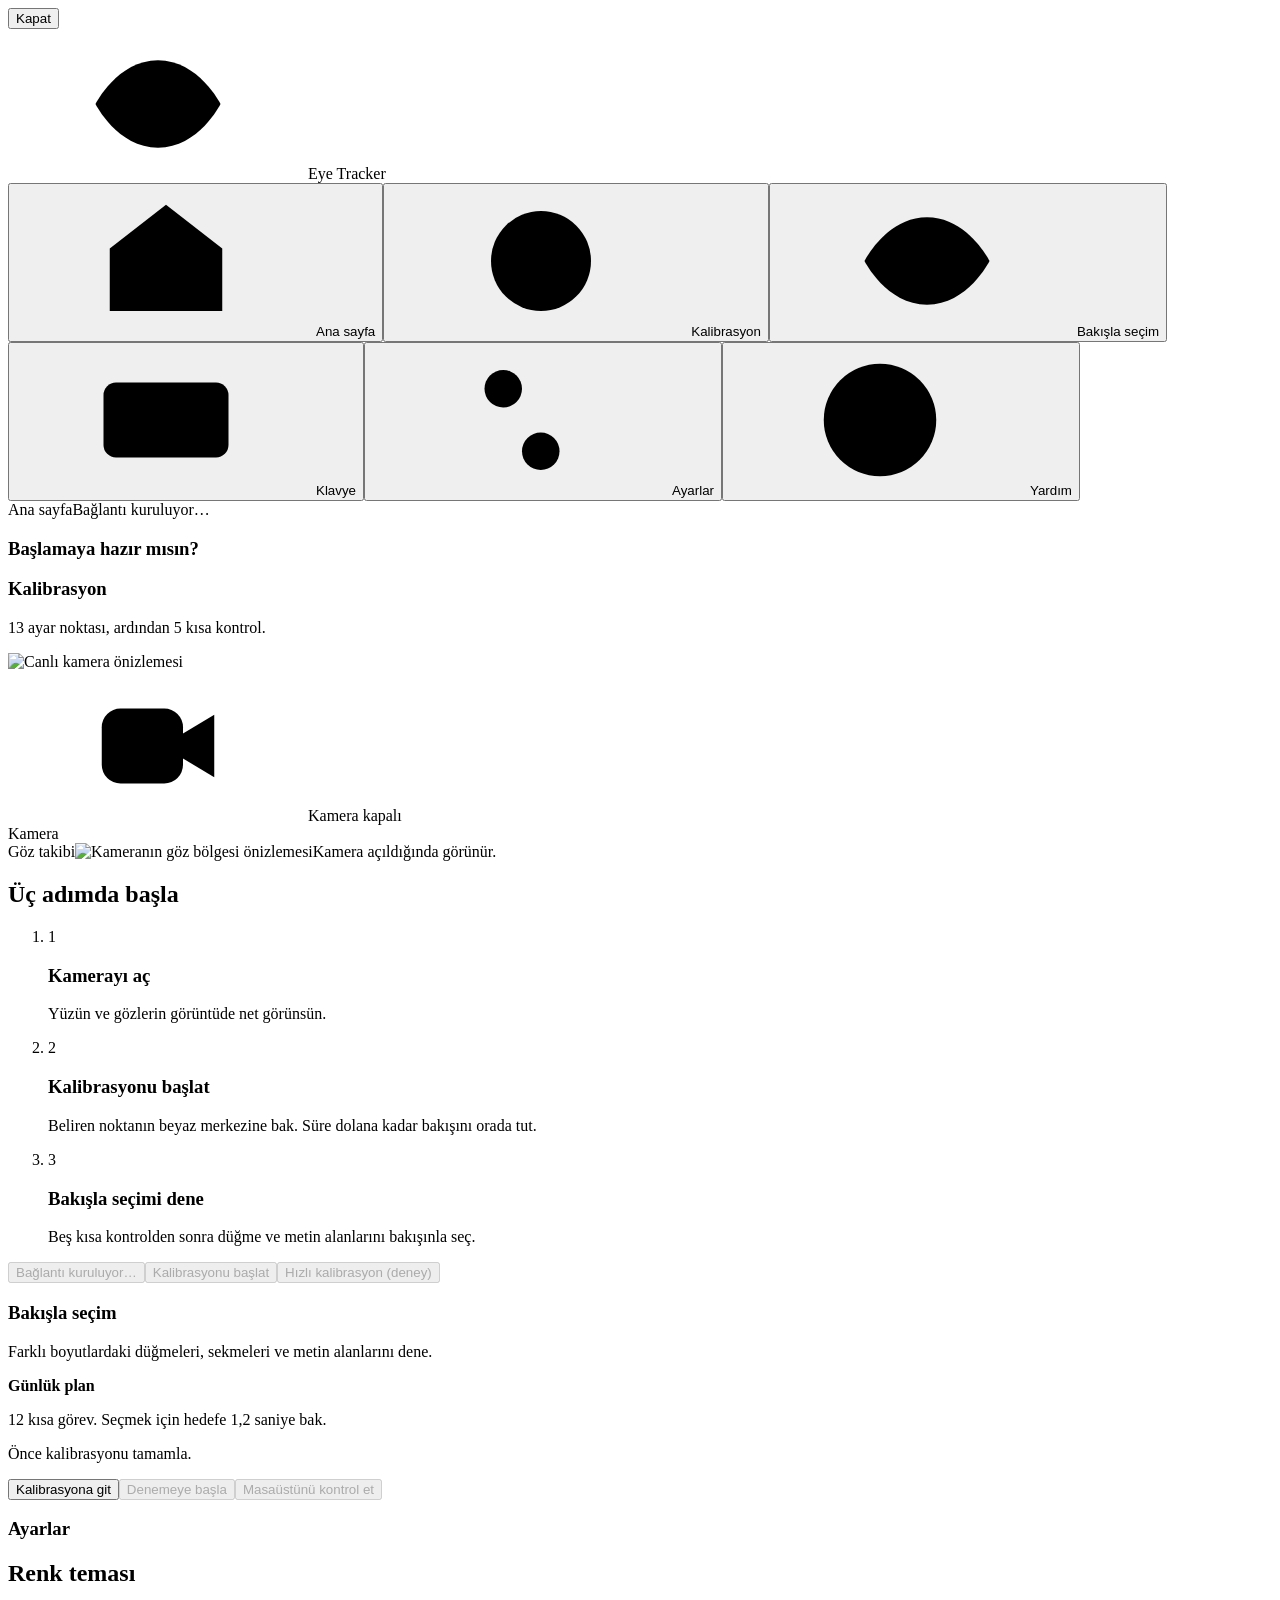
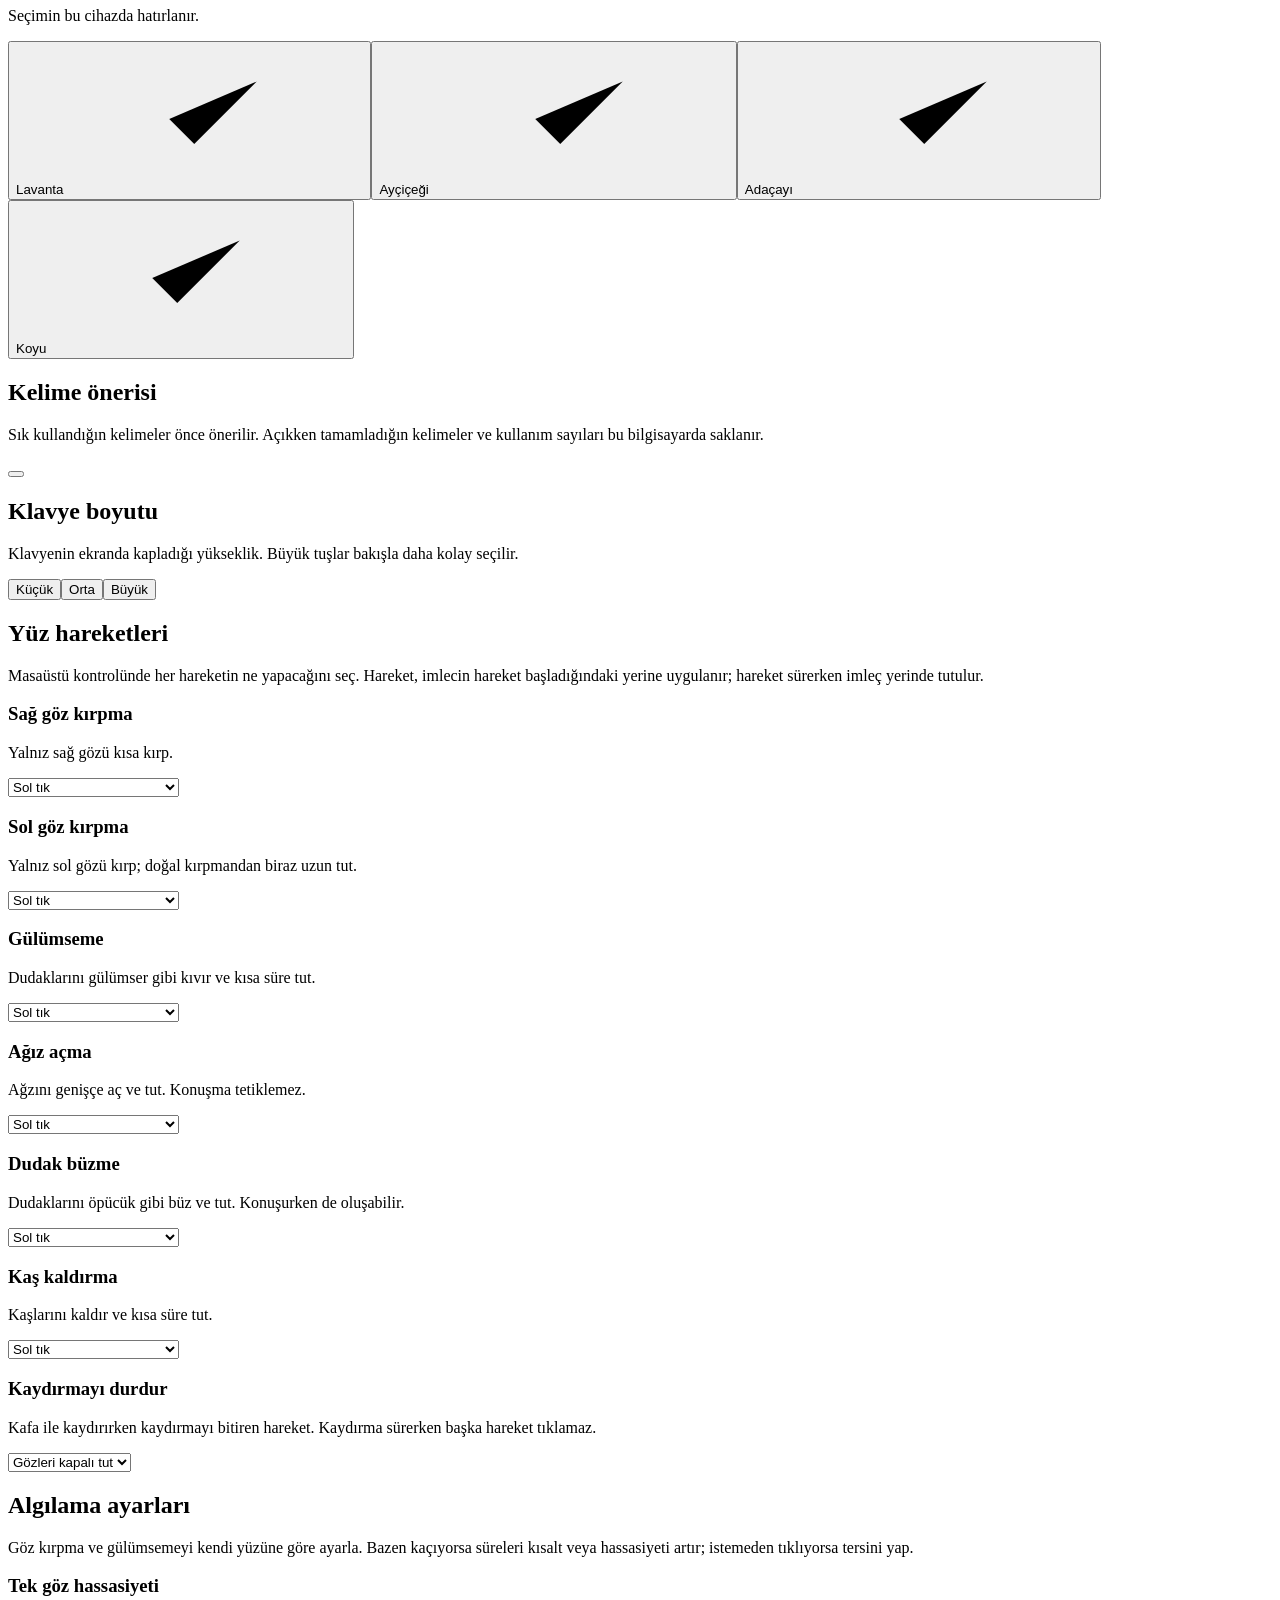
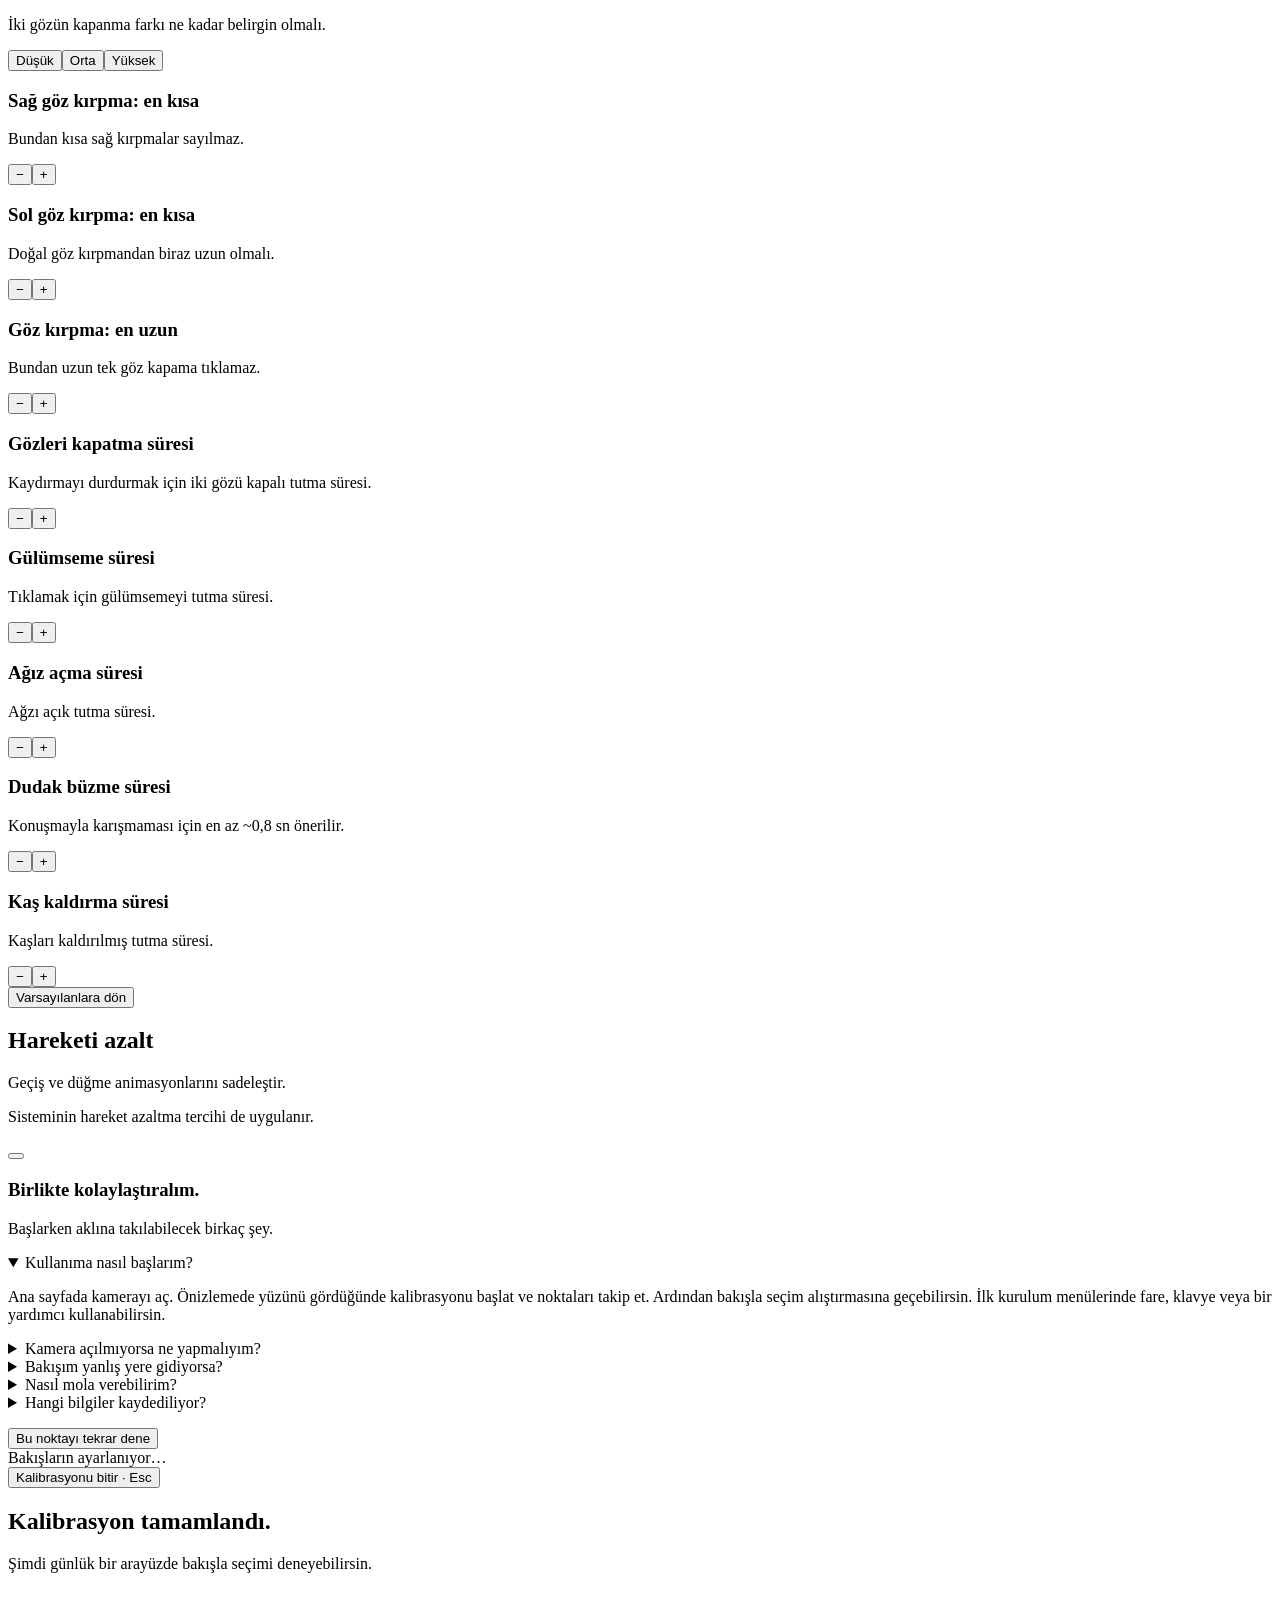
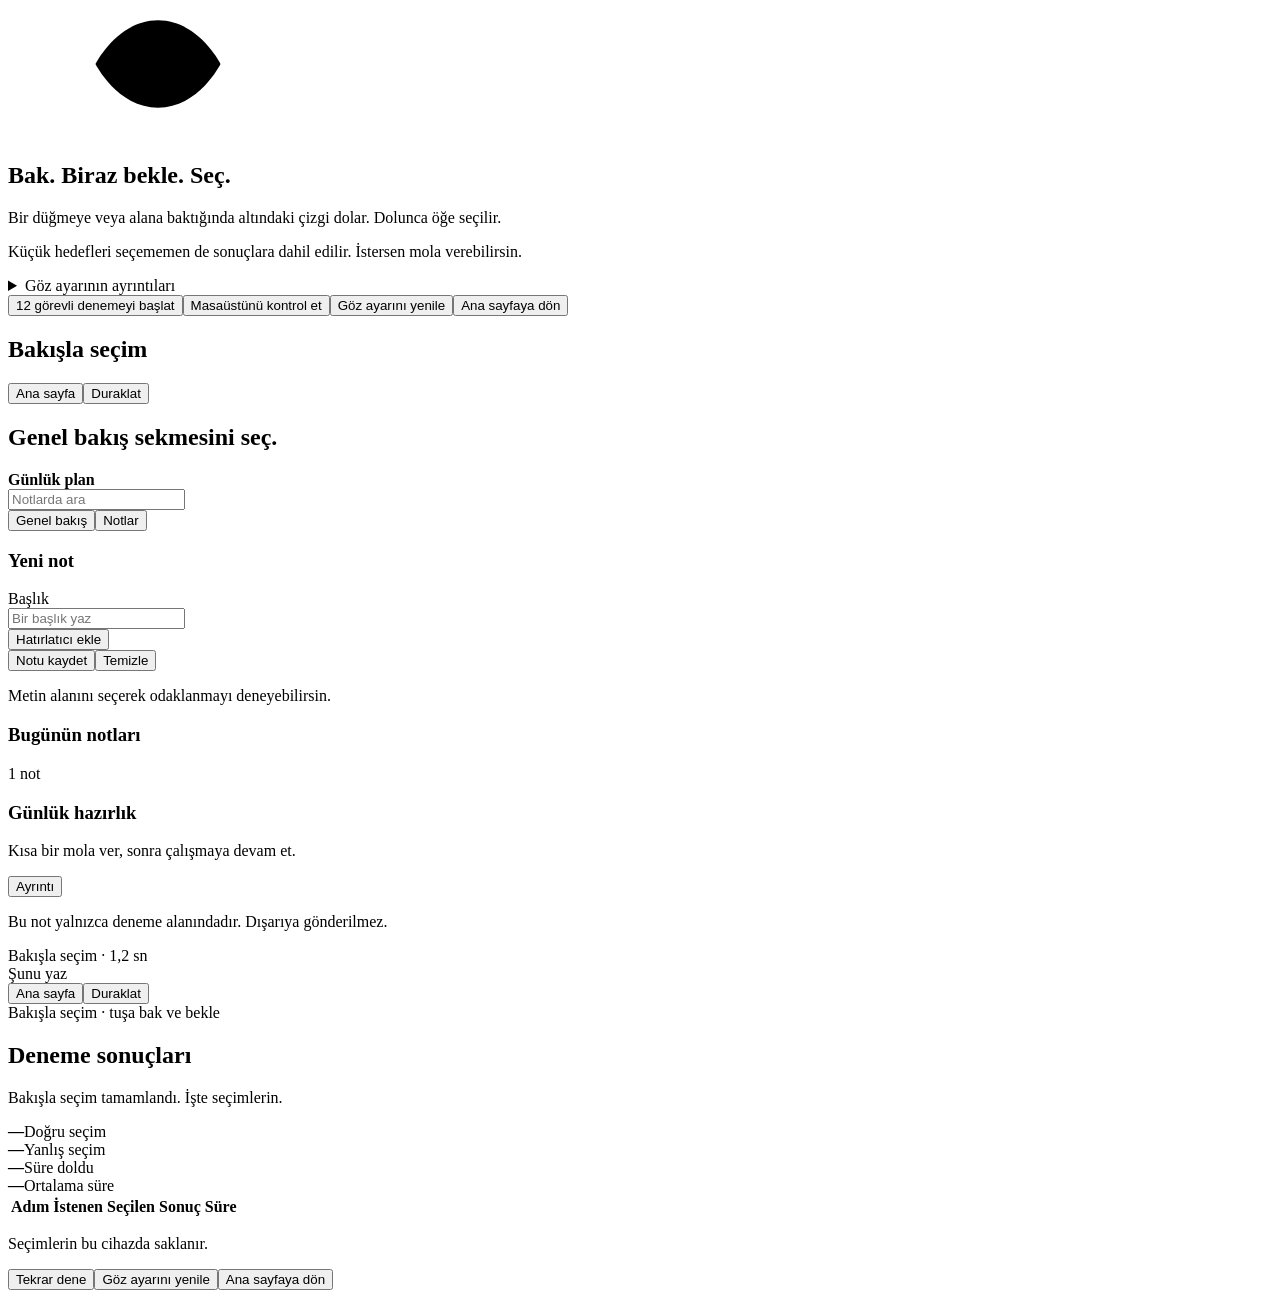
==== commit cd89fb0d: "feat: mouth, brow and pucker gestures with selectable actions; rail tiles (#160) A second face recor" ====
--- a/experiments/desktop_demo/ui/index.html
+++ b/experiments/desktop_demo/ui/index.html
@@ -21,7 +21,7 @@
 <section id="practicePage" class="page hidden"><div class="heading"><h1>Bakışla seçim</h1><p>Farklı boyutlardaki düğmeleri, sekmeleri ve metin alanlarını dene.</p></div><div class="practice-outline"><strong>Günlük plan</strong><p>12 kısa görev. Seçmek için hedefe 1,2 saniye bak.</p></div><div class="bottom"><p id="practiceStatus">Önce kalibrasyonu tamamla.</p><div class="actions"><button id="practiceSetup" class="quiet">Kalibrasyona git</button><button id="practiceStart" class="primary" disabled>Denemeye başla</button><button id="desktopPractice" class="quiet" disabled>Masaüstünü kontrol et</button></div></div></section>
 <section id="settingsPage" class="page hidden"><div class="heading"><h1>Ayarlar</h1></div><section class="setting-section"><h2>Renk teması</h2><p>Seçimin bu cihazda hatırlanır.</p><div class="themes" role="group" aria-label="Renk teması">
 <button class="theme-choice" data-theme-choice="lavender" aria-pressed="false"><span class="theme-preview lavender" aria-hidden="true"><i></i><b></b><em></em></span><span class="theme-name">Lavanta<span class="selected-mark"><svg class="icon" aria-hidden="true"><use href="#check"/></svg></span></span></button><button class="theme-choice" data-theme-choice="sunflower" aria-pressed="false"><span class="theme-preview sunflower" aria-hidden="true"><i></i><b></b><em></em></span><span class="theme-name">Ayçiçeği<span class="selected-mark"><svg class="icon" aria-hidden="true"><use href="#check"/></svg></span></span></button><button class="theme-choice" data-theme-choice="sage" aria-pressed="false"><span class="theme-preview sage" aria-hidden="true"><i></i><b></b><em></em></span><span class="theme-name">Adaçayı<span class="selected-mark"><svg class="icon" aria-hidden="true"><use href="#check"/></svg></span></span></button><button class="theme-choice" data-theme-choice="dark" aria-pressed="false"><span class="theme-preview dark" aria-hidden="true"><i></i><b></b><em></em></span><span class="theme-name">Koyu<span class="selected-mark"><svg class="icon" aria-hidden="true"><use href="#check"/></svg></span></span></button>
-</div></section><section class="setting-section setting-row"><div><h2>Kelime önerisi</h2><p>Sık kullandığın kelimeler önce önerilir. Açıkken tamamladığın kelimeler ve kullanım sayıları bu bilgisayarda saklanır.</p></div><button id="suggestToggle" class="toggle" role="switch" aria-checked="true" aria-label="Kelime önerisi"><span></span></button></section><section class="setting-section setting-row"><div><h2>Klavye boyutu</h2><p>Klavyenin ekranda kapladığı yükseklik. Büyük tuşlar bakışla daha kolay seçilir.</p></div><div class="segmented" role="group" aria-label="Klavye boyutu"><button data-kb-size="small" aria-pressed="false">Küçük</button><button data-kb-size="medium" aria-pressed="false">Orta</button><button data-kb-size="large" aria-pressed="false">Büyük</button></div></section><section class="setting-section setting-row"><div><h2>Sağ göz kırpma</h2><p>Masaüstü kontrolünde yalnız sağ gözünü kısa kırpınca imlecin olduğu yere yapılacak işlem. Doğal göz kırpması (iki göz birden) tıklamaz.</p></div><div class="segmented" role="group" aria-label="Sağ göz kırpma"><button data-wink-eye="right" data-wink-action="left" aria-pressed="false">Sol tık</button><button data-wink-eye="right" data-wink-action="right" aria-pressed="false">Sağ tık</button><button data-wink-eye="right" data-wink-action="off" aria-pressed="false">Kapalı</button></div></section><section class="setting-section setting-row"><div><h2>Sol göz kırpma</h2><p>Masaüstü kontrolünde yalnız sol gözünü kısa kırpınca imlecin olduğu yere yapılacak işlem. Doğal göz kırpması (iki göz birden) tıklamaz.</p></div><div class="segmented" role="group" aria-label="Sol göz kırpma"><button data-wink-eye="left" data-wink-action="left" aria-pressed="false">Sol tık</button><button data-wink-eye="left" data-wink-action="right" aria-pressed="false">Sağ tık</button><button data-wink-eye="left" data-wink-action="off" aria-pressed="false">Kapalı</button></div></section><section class="setting-section setting-row"><div><h2>Gülümseme</h2><p>Masaüstü kontrolünde dudaklarını gülümser gibi kıvırıp kısa süre (~0,4 sn) tutunca imlecin olduğu yere yapılacak işlem. Göz kırparken yüzünü kısman gülümseme sayılmaz.</p></div><div class="segmented" role="group" aria-label="Gülümseme"><button data-wink-eye="smile" data-wink-action="left" aria-pressed="false">Sol tık</button><button data-wink-eye="smile" data-wink-action="right" aria-pressed="false">Sağ tık</button><button data-wink-eye="smile" data-wink-action="off" aria-pressed="false">Kapalı</button></div></section><section class="setting-section setting-row"><div><h2>Kaydırmayı durdur</h2><p>Kafa ile kaydırırken kaydırmayı bitiren hareket. Kaydırma sürerken bu hareket tıklamaz; diğer hareketler de tıklamaz.</p></div><div class="segmented" role="group" aria-label="Kaydırmayı durdur"><button data-scroll-stop="long_blink" aria-pressed="false">Gözleri kapat</button><button data-scroll-stop="smile" aria-pressed="false">Gülümse</button><button data-scroll-stop="wink_right" aria-pressed="false">Sağ göz</button><button data-scroll-stop="wink_left" aria-pressed="false">Sol göz</button></div></section><section class="setting-section"><h2>Algılama ayarları</h2><p>Göz kırpma ve gülümsemeyi kendi yüzüne göre ayarla. Bazen kaçıyorsa süreleri kısalt veya hassasiyeti artır; istemeden tıklıyorsa tersini yap.</p><div class="time-row"><div><h3>Tek göz hassasiyeti</h3><p>İki gözün kapanma farkı ne kadar belirgin olmalı.</p></div><div class="segmented" role="group" aria-label="Tek göz hassasiyeti"><button data-sensitivity="low" aria-pressed="false">Düşük</button><button data-sensitivity="medium" aria-pressed="false">Orta</button><button data-sensitivity="high" aria-pressed="false">Yüksek</button></div></div><div class="time-row"><div><h3>Sağ göz kırpma: en kısa</h3><p>Bundan kısa sağ kırpmalar sayılmaz.</p></div><div class="stepper" data-time="wink_right_min_ms"><button data-dir="-1" aria-label="Sağ göz kırpma: en kısa azalt">−</button><output aria-live="polite"></output><button data-dir="1" aria-label="Sağ göz kırpma: en kısa artır">+</button></div></div><div class="time-row"><div><h3>Sol göz kırpma: en kısa</h3><p>Doğal göz kırpmandan biraz uzun olmalı.</p></div><div class="stepper" data-time="wink_left_min_ms"><button data-dir="-1" aria-label="Sol göz kırpma: en kısa azalt">−</button><output aria-live="polite"></output><button data-dir="1" aria-label="Sol göz kırpma: en kısa artır">+</button></div></div><div class="time-row"><div><h3>Göz kırpma: en uzun</h3><p>Bundan uzun tek göz kapama tıklamaz.</p></div><div class="stepper" data-time="wink_max_ms"><button data-dir="-1" aria-label="Göz kırpma: en uzun azalt">−</button><output aria-live="polite"></output><button data-dir="1" aria-label="Göz kırpma: en uzun artır">+</button></div></div><div class="time-row"><div><h3>Gözleri kapatma süresi</h3><p>Kaydırmayı durdurmak için iki gözü kapalı tutma süresi.</p></div><div class="stepper" data-time="long_blink_ms"><button data-dir="-1" aria-label="Gözleri kapatma süresi azalt">−</button><output aria-live="polite"></output><button data-dir="1" aria-label="Gözleri kapatma süresi artır">+</button></div></div><div class="time-row"><div><h3>Gülümseme süresi</h3><p>Tıklamak için gülümsemeyi tutma süresi.</p></div><div class="stepper" data-time="smile_hold_ms"><button data-dir="-1" aria-label="Gülümseme süresi azalt">−</button><output aria-live="polite"></output><button data-dir="1" aria-label="Gülümseme süresi artır">+</button></div></div><button id="gestureDefaults" class="quiet">Varsayılanlara dön</button></section><section class="setting-section setting-row"><div><h2>Hareketi azalt</h2><p>Geçiş ve düğme animasyonlarını sadeleştir.</p><p class="small">Sisteminin hareket azaltma tercihi de uygulanır.</p></div><button id="motionToggle" class="toggle" role="switch" aria-checked="false" aria-label="Hareketi azalt"><span></span></button></section><p id="settingsStatus" class="settings-status" role="status"></p></section>
+</div></section><section class="setting-section setting-row"><div><h2>Kelime önerisi</h2><p>Sık kullandığın kelimeler önce önerilir. Açıkken tamamladığın kelimeler ve kullanım sayıları bu bilgisayarda saklanır.</p></div><button id="suggestToggle" class="toggle" role="switch" aria-checked="true" aria-label="Kelime önerisi"><span></span></button></section><section class="setting-section setting-row"><div><h2>Klavye boyutu</h2><p>Klavyenin ekranda kapladığı yükseklik. Büyük tuşlar bakışla daha kolay seçilir.</p></div><div class="segmented" role="group" aria-label="Klavye boyutu"><button data-kb-size="small" aria-pressed="false">Küçük</button><button data-kb-size="medium" aria-pressed="false">Orta</button><button data-kb-size="large" aria-pressed="false">Büyük</button></div></section><section class="setting-section"><h2>Yüz hareketleri</h2><p>Masaüstü kontrolünde her hareketin ne yapacağını seç. Hareket, imlecin hareket başladığındaki yerine uygulanır; hareket sürerken imleç yerinde tutulur.</p><div class="time-row"><div><h3>Sağ göz kırpma</h3><p>Yalnız sağ gözü kısa kırp.</p></div><select class="gesture-select" data-gesture="wink_right" aria-label="Sağ göz kırpma eylemi"><option value="left">Sol tık</option><option value="right">Sağ tık</option><option value="double">Çift tık</option><option value="scroll">Kaydırmayı başlat/durdur</option><option value="keyboard">Klavyeyi aç/kapat</option><option value="menu">Menüyü aç/kapat</option><option value="recentre">Kafa ortala</option><option value="off">Kapalı</option></select></div><div class="time-row"><div><h3>Sol göz kırpma</h3><p>Yalnız sol gözü kırp; doğal kırpmandan biraz uzun tut.</p></div><select class="gesture-select" data-gesture="wink_left" aria-label="Sol göz kırpma eylemi"><option value="left">Sol tık</option><option value="right">Sağ tık</option><option value="double">Çift tık</option><option value="scroll">Kaydırmayı başlat/durdur</option><option value="keyboard">Klavyeyi aç/kapat</option><option value="menu">Menüyü aç/kapat</option><option value="recentre">Kafa ortala</option><option value="off">Kapalı</option></select></div><div class="time-row"><div><h3>Gülümseme</h3><p>Dudaklarını gülümser gibi kıvır ve kısa süre tut.</p></div><select class="gesture-select" data-gesture="smile" aria-label="Gülümseme eylemi"><option value="left">Sol tık</option><option value="right">Sağ tık</option><option value="double">Çift tık</option><option value="scroll">Kaydırmayı başlat/durdur</option><option value="keyboard">Klavyeyi aç/kapat</option><option value="menu">Menüyü aç/kapat</option><option value="recentre">Kafa ortala</option><option value="off">Kapalı</option></select></div><div class="time-row"><div><h3>Ağız açma</h3><p>Ağzını genişçe aç ve tut. Konuşma tetiklemez.</p></div><select class="gesture-select" data-gesture="mouth_open" aria-label="Ağız açma eylemi"><option value="left">Sol tık</option><option value="right">Sağ tık</option><option value="double">Çift tık</option><option value="scroll">Kaydırmayı başlat/durdur</option><option value="keyboard">Klavyeyi aç/kapat</option><option value="menu">Menüyü aç/kapat</option><option value="recentre">Kafa ortala</option><option value="off">Kapalı</option></select></div><div class="time-row"><div><h3>Dudak büzme</h3><p>Dudaklarını öpücük gibi büz ve tut. Konuşurken de oluşabilir.</p></div><select class="gesture-select" data-gesture="pucker" aria-label="Dudak büzme eylemi"><option value="left">Sol tık</option><option value="right">Sağ tık</option><option value="double">Çift tık</option><option value="scroll">Kaydırmayı başlat/durdur</option><option value="keyboard">Klavyeyi aç/kapat</option><option value="menu">Menüyü aç/kapat</option><option value="recentre">Kafa ortala</option><option value="off">Kapalı</option></select></div><div class="time-row"><div><h3>Kaş kaldırma</h3><p>Kaşlarını kaldır ve kısa süre tut.</p></div><select class="gesture-select" data-gesture="brows" aria-label="Kaş kaldırma eylemi"><option value="left">Sol tık</option><option value="right">Sağ tık</option><option value="double">Çift tık</option><option value="scroll">Kaydırmayı başlat/durdur</option><option value="keyboard">Klavyeyi aç/kapat</option><option value="menu">Menüyü aç/kapat</option><option value="recentre">Kafa ortala</option><option value="off">Kapalı</option></select></div><div class="time-row"><div><h3>Kaydırmayı durdur</h3><p>Kafa ile kaydırırken kaydırmayı bitiren hareket. Kaydırma sürerken başka hareket tıklamaz.</p></div><select class="gesture-select" data-scroll-stop-select aria-label="Kaydırmayı durdur"><option value="long_blink">Gözleri kapalı tut</option><option value="smile">Gülümse</option><option value="wink_right">Sağ göz kırp</option><option value="wink_left">Sol göz kırp</option><option value="mouth_open">Ağzını aç</option><option value="pucker">Dudaklarını büz</option><option value="brows">Kaşlarını kaldır</option></select></div></section><section class="setting-section"><h2>Algılama ayarları</h2><p>Göz kırpma ve gülümsemeyi kendi yüzüne göre ayarla. Bazen kaçıyorsa süreleri kısalt veya hassasiyeti artır; istemeden tıklıyorsa tersini yap.</p><div class="time-row"><div><h3>Tek göz hassasiyeti</h3><p>İki gözün kapanma farkı ne kadar belirgin olmalı.</p></div><div class="segmented" role="group" aria-label="Tek göz hassasiyeti"><button data-sensitivity="low" aria-pressed="false">Düşük</button><button data-sensitivity="medium" aria-pressed="false">Orta</button><button data-sensitivity="high" aria-pressed="false">Yüksek</button></div></div><div class="time-row"><div><h3>Sağ göz kırpma: en kısa</h3><p>Bundan kısa sağ kırpmalar sayılmaz.</p></div><div class="stepper" data-time="wink_right_min_ms"><button data-dir="-1" aria-label="Sağ göz kırpma: en kısa azalt">−</button><output aria-live="polite"></output><button data-dir="1" aria-label="Sağ göz kırpma: en kısa artır">+</button></div></div><div class="time-row"><div><h3>Sol göz kırpma: en kısa</h3><p>Doğal göz kırpmandan biraz uzun olmalı.</p></div><div class="stepper" data-time="wink_left_min_ms"><button data-dir="-1" aria-label="Sol göz kırpma: en kısa azalt">−</button><output aria-live="polite"></output><button data-dir="1" aria-label="Sol göz kırpma: en kısa artır">+</button></div></div><div class="time-row"><div><h3>Göz kırpma: en uzun</h3><p>Bundan uzun tek göz kapama tıklamaz.</p></div><div class="stepper" data-time="wink_max_ms"><button data-dir="-1" aria-label="Göz kırpma: en uzun azalt">−</button><output aria-live="polite"></output><button data-dir="1" aria-label="Göz kırpma: en uzun artır">+</button></div></div><div class="time-row"><div><h3>Gözleri kapatma süresi</h3><p>Kaydırmayı durdurmak için iki gözü kapalı tutma süresi.</p></div><div class="stepper" data-time="long_blink_ms"><button data-dir="-1" aria-label="Gözleri kapatma süresi azalt">−</button><output aria-live="polite"></output><button data-dir="1" aria-label="Gözleri kapatma süresi artır">+</button></div></div><div class="time-row"><div><h3>Gülümseme süresi</h3><p>Tıklamak için gülümsemeyi tutma süresi.</p></div><div class="stepper" data-time="smile_hold_ms"><button data-dir="-1" aria-label="Gülümseme süresi azalt">−</button><output aria-live="polite"></output><button data-dir="1" aria-label="Gülümseme süresi artır">+</button></div></div><div class="time-row"><div><h3>Ağız açma süresi</h3><p>Ağzı açık tutma süresi.</p></div><div class="stepper" data-time="mouth_open_hold_ms"><button data-dir="-1" aria-label="Ağız açma süresi azalt">−</button><output aria-live="polite"></output><button data-dir="1" aria-label="Ağız açma süresi artır">+</button></div></div><div class="time-row"><div><h3>Dudak büzme süresi</h3><p>Konuşmayla karışmaması için en az ~0,8 sn önerilir.</p></div><div class="stepper" data-time="pucker_hold_ms"><button data-dir="-1" aria-label="Dudak büzme süresi azalt">−</button><output aria-live="polite"></output><button data-dir="1" aria-label="Dudak büzme süresi artır">+</button></div></div><div class="time-row"><div><h3>Kaş kaldırma süresi</h3><p>Kaşları kaldırılmış tutma süresi.</p></div><div class="stepper" data-time="brows_hold_ms"><button data-dir="-1" aria-label="Kaş kaldırma süresi azalt">−</button><output aria-live="polite"></output><button data-dir="1" aria-label="Kaş kaldırma süresi artır">+</button></div></div><button id="gestureDefaults" class="quiet">Varsayılanlara dön</button></section><section class="setting-section setting-row"><div><h2>Hareketi azalt</h2><p>Geçiş ve düğme animasyonlarını sadeleştir.</p><p class="small">Sisteminin hareket azaltma tercihi de uygulanır.</p></div><button id="motionToggle" class="toggle" role="switch" aria-checked="false" aria-label="Hareketi azalt"><span></span></button></section><p id="settingsStatus" class="settings-status" role="status"></p></section>
 <section id="helpPage" class="page hidden"><div class="heading"><h1>Birlikte kolaylaştıralım.</h1><p>Başlarken aklına takılabilecek birkaç şey.</p></div><div class="help-list">
 <details open><summary>Kullanıma nasıl başlarım?</summary><p>Ana sayfada kamerayı aç. Önizlemede yüzünü gördüğünde kalibrasyonu başlat ve noktaları takip et. Ardından bakışla seçim alıştırmasına geçebilirsin. İlk kurulum menülerinde fare, klavye veya bir yardımcı kullanabilirsin.</p></details>
 <details><summary>Kamera açılmıyorsa ne yapmalıyım?</summary><p>İlk açılışta modelin hazırlanması zaman alabilir. “Kamera hazırlanıyor” yazarken bekle. Hata çıkarsa mesajı kontrol et; kamera kullanan diğer uygulamaları kapat ve sistemin kamera iznini gözden geçir. Yeniden denemek için “Kamerayı aç”a bas.</p></details>
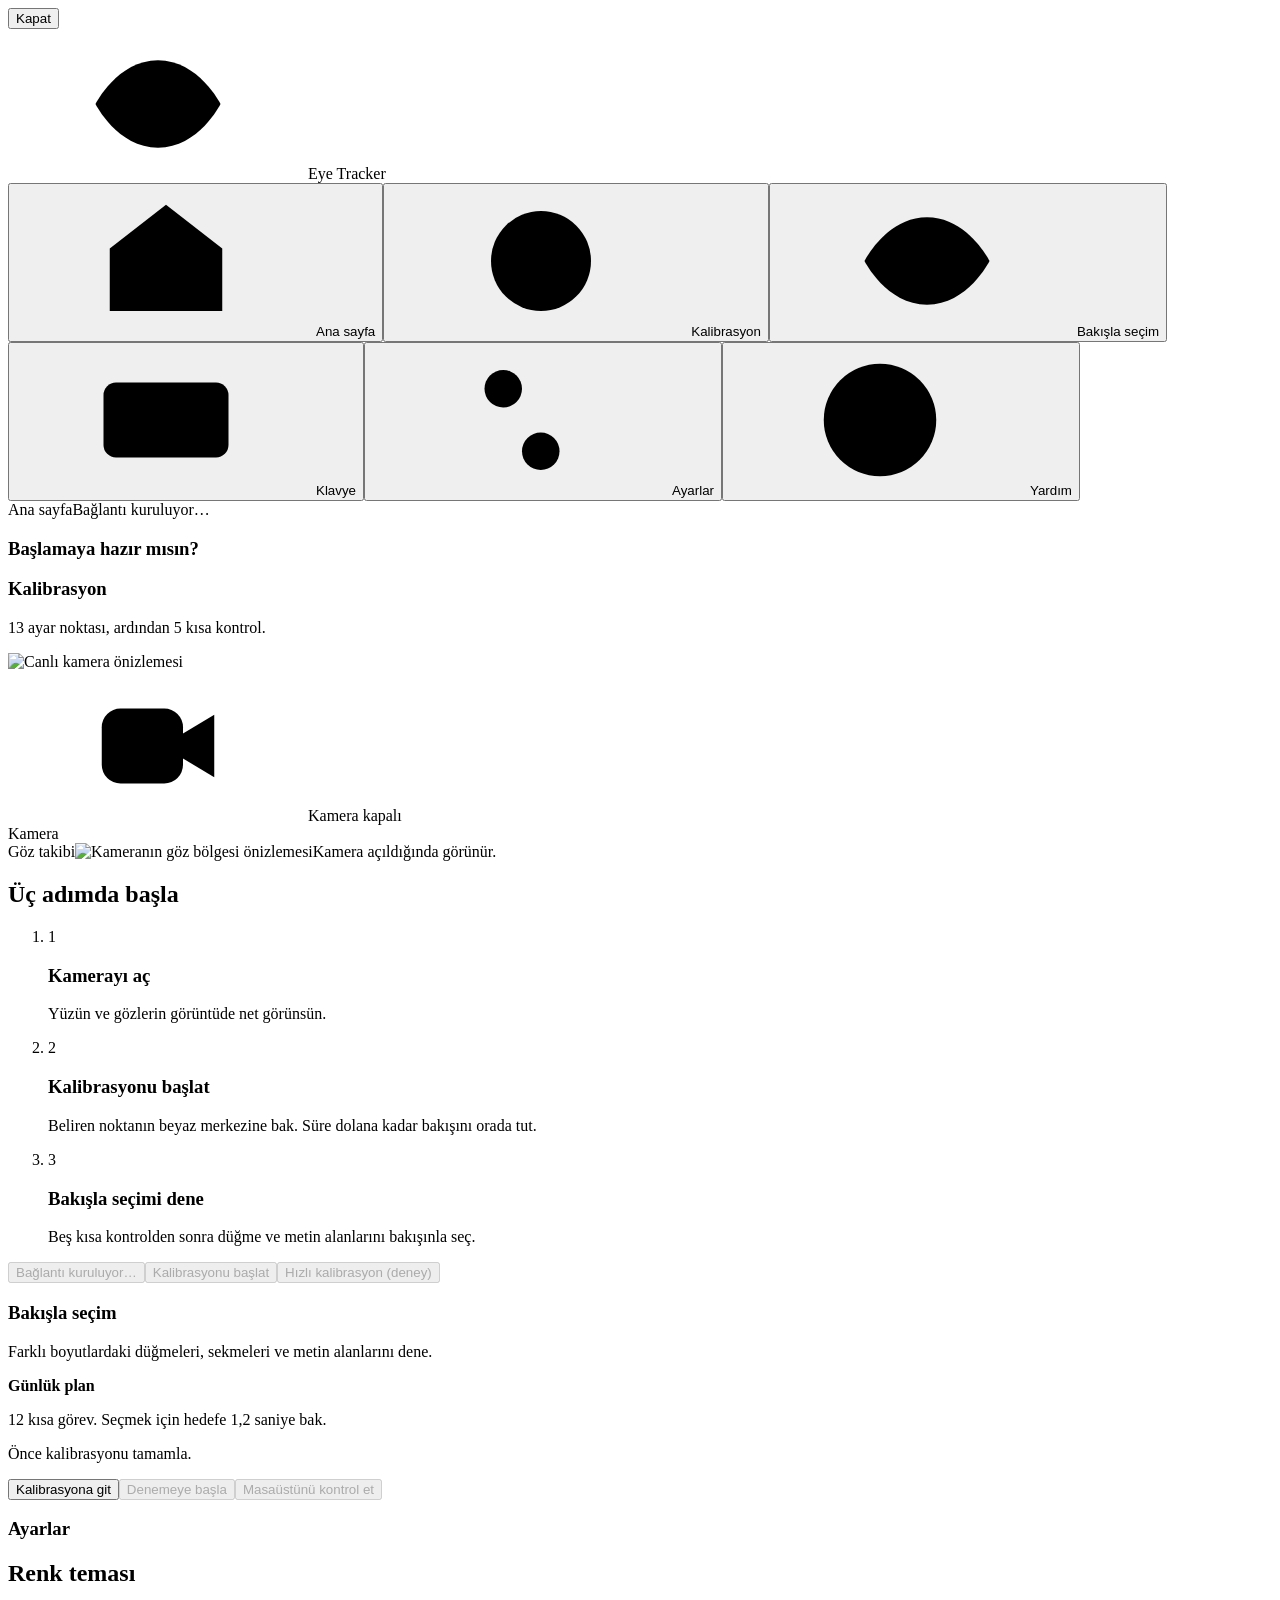
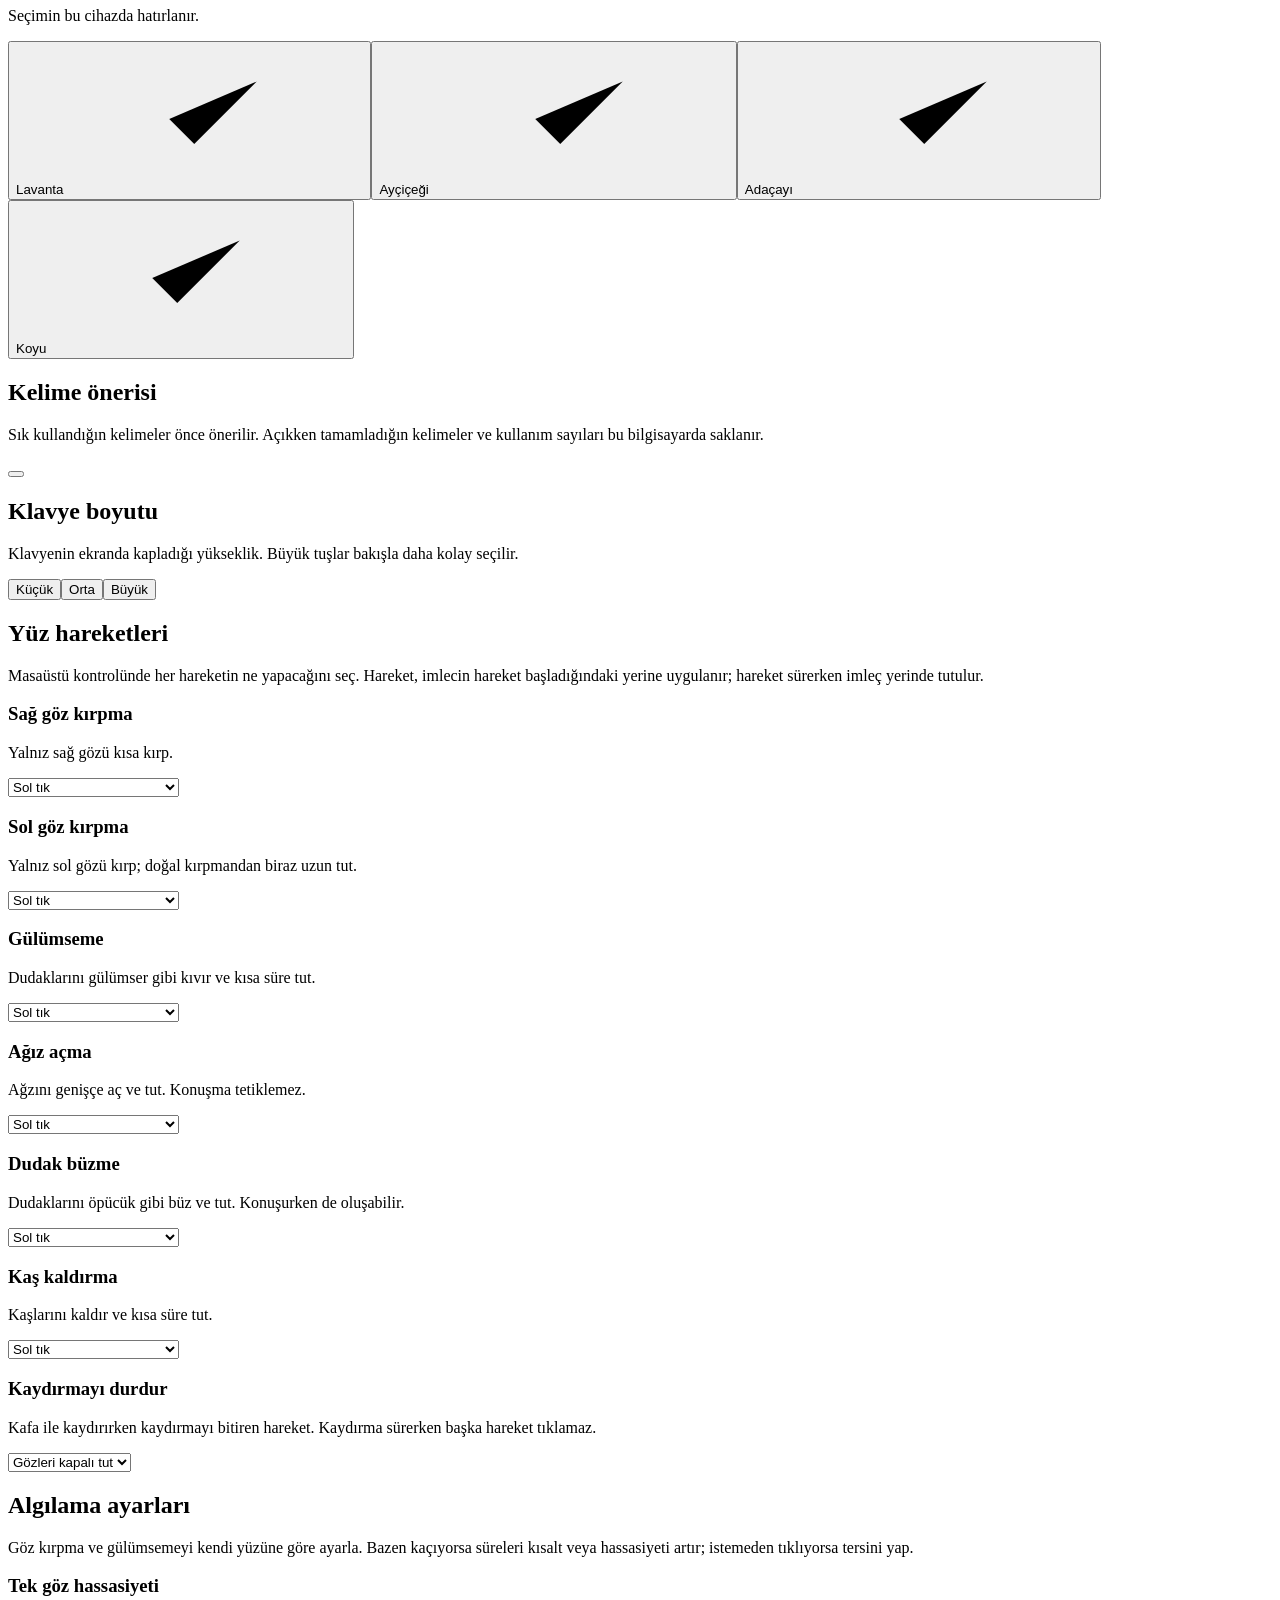
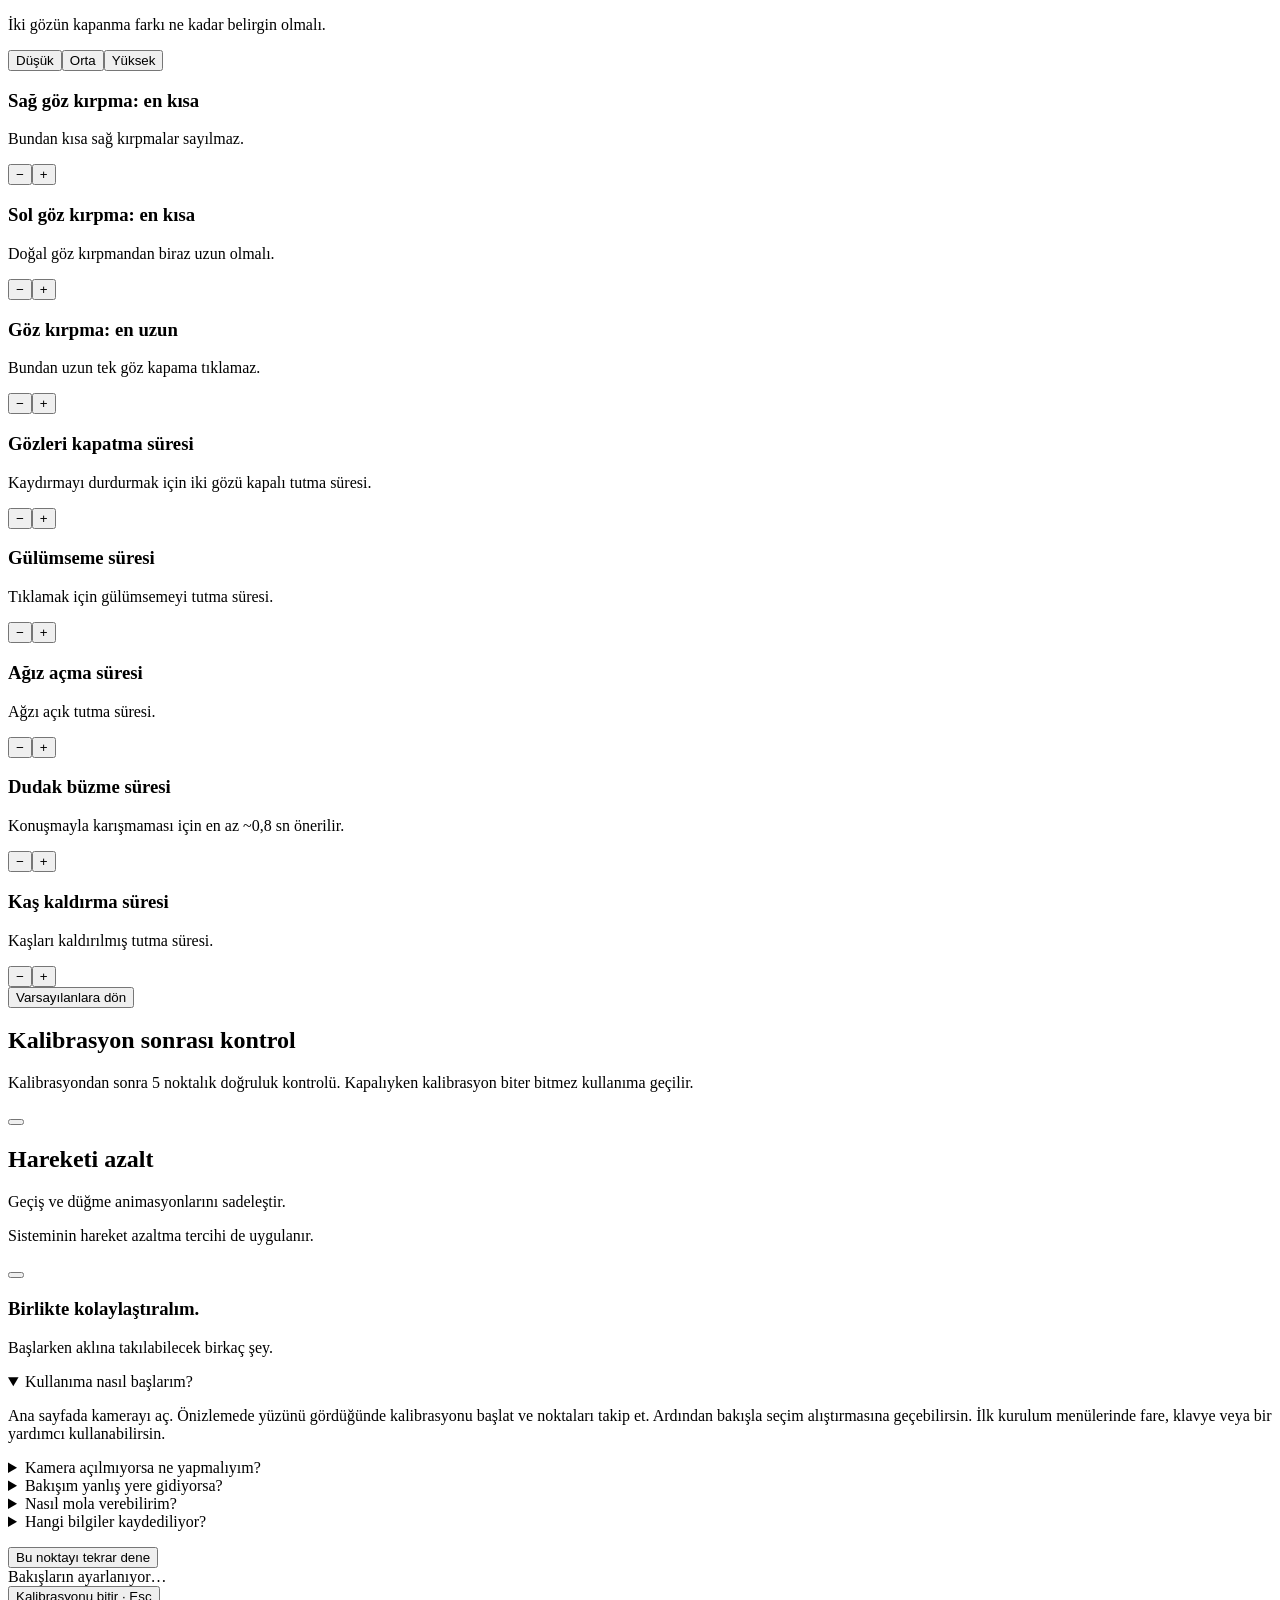
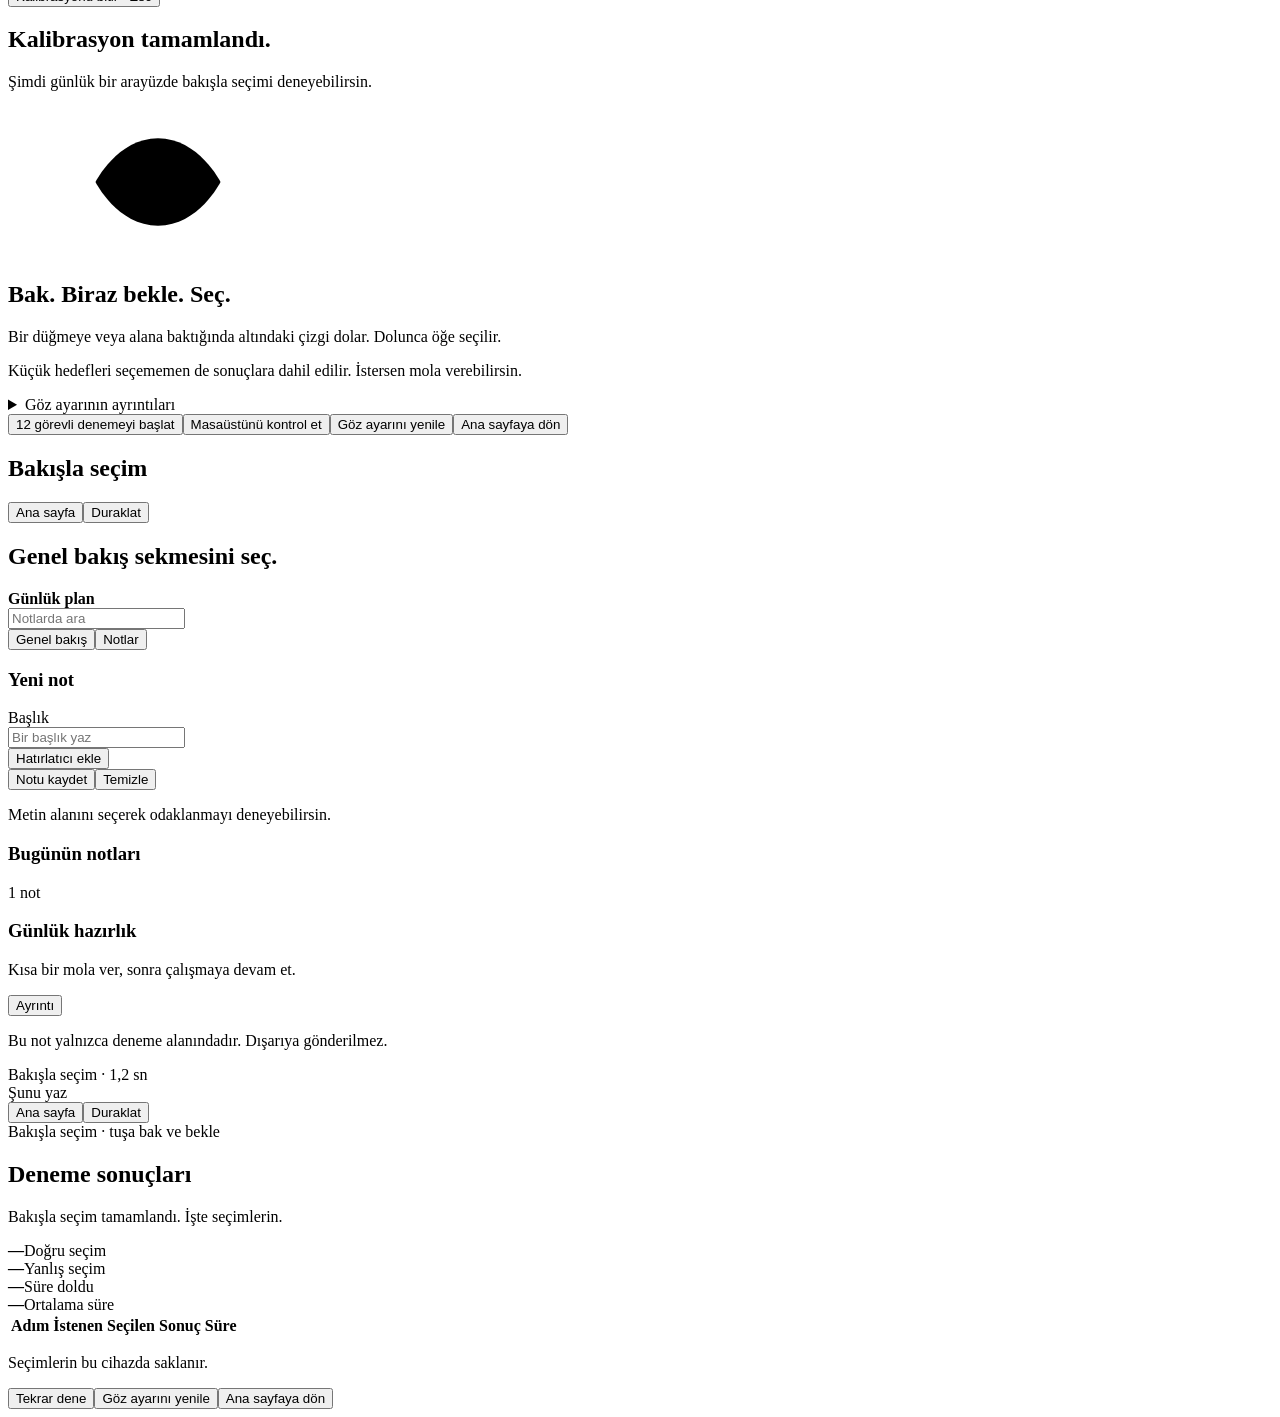
==== commit 0a0a1a1c: "fix: head-scroll crash, icon-only menu, gentler cursor hold, optional check (#160) A mouth-started h" ====
--- a/experiments/desktop_demo/ui/index.html
+++ b/experiments/desktop_demo/ui/index.html
@@ -21,7 +21,7 @@
 <section id="practicePage" class="page hidden"><div class="heading"><h1>Bakışla seçim</h1><p>Farklı boyutlardaki düğmeleri, sekmeleri ve metin alanlarını dene.</p></div><div class="practice-outline"><strong>Günlük plan</strong><p>12 kısa görev. Seçmek için hedefe 1,2 saniye bak.</p></div><div class="bottom"><p id="practiceStatus">Önce kalibrasyonu tamamla.</p><div class="actions"><button id="practiceSetup" class="quiet">Kalibrasyona git</button><button id="practiceStart" class="primary" disabled>Denemeye başla</button><button id="desktopPractice" class="quiet" disabled>Masaüstünü kontrol et</button></div></div></section>
 <section id="settingsPage" class="page hidden"><div class="heading"><h1>Ayarlar</h1></div><section class="setting-section"><h2>Renk teması</h2><p>Seçimin bu cihazda hatırlanır.</p><div class="themes" role="group" aria-label="Renk teması">
 <button class="theme-choice" data-theme-choice="lavender" aria-pressed="false"><span class="theme-preview lavender" aria-hidden="true"><i></i><b></b><em></em></span><span class="theme-name">Lavanta<span class="selected-mark"><svg class="icon" aria-hidden="true"><use href="#check"/></svg></span></span></button><button class="theme-choice" data-theme-choice="sunflower" aria-pressed="false"><span class="theme-preview sunflower" aria-hidden="true"><i></i><b></b><em></em></span><span class="theme-name">Ayçiçeği<span class="selected-mark"><svg class="icon" aria-hidden="true"><use href="#check"/></svg></span></span></button><button class="theme-choice" data-theme-choice="sage" aria-pressed="false"><span class="theme-preview sage" aria-hidden="true"><i></i><b></b><em></em></span><span class="theme-name">Adaçayı<span class="selected-mark"><svg class="icon" aria-hidden="true"><use href="#check"/></svg></span></span></button><button class="theme-choice" data-theme-choice="dark" aria-pressed="false"><span class="theme-preview dark" aria-hidden="true"><i></i><b></b><em></em></span><span class="theme-name">Koyu<span class="selected-mark"><svg class="icon" aria-hidden="true"><use href="#check"/></svg></span></span></button>
-</div></section><section class="setting-section setting-row"><div><h2>Kelime önerisi</h2><p>Sık kullandığın kelimeler önce önerilir. Açıkken tamamladığın kelimeler ve kullanım sayıları bu bilgisayarda saklanır.</p></div><button id="suggestToggle" class="toggle" role="switch" aria-checked="true" aria-label="Kelime önerisi"><span></span></button></section><section class="setting-section setting-row"><div><h2>Klavye boyutu</h2><p>Klavyenin ekranda kapladığı yükseklik. Büyük tuşlar bakışla daha kolay seçilir.</p></div><div class="segmented" role="group" aria-label="Klavye boyutu"><button data-kb-size="small" aria-pressed="false">Küçük</button><button data-kb-size="medium" aria-pressed="false">Orta</button><button data-kb-size="large" aria-pressed="false">Büyük</button></div></section><section class="setting-section"><h2>Yüz hareketleri</h2><p>Masaüstü kontrolünde her hareketin ne yapacağını seç. Hareket, imlecin hareket başladığındaki yerine uygulanır; hareket sürerken imleç yerinde tutulur.</p><div class="time-row"><div><h3>Sağ göz kırpma</h3><p>Yalnız sağ gözü kısa kırp.</p></div><select class="gesture-select" data-gesture="wink_right" aria-label="Sağ göz kırpma eylemi"><option value="left">Sol tık</option><option value="right">Sağ tık</option><option value="double">Çift tık</option><option value="scroll">Kaydırmayı başlat/durdur</option><option value="keyboard">Klavyeyi aç/kapat</option><option value="menu">Menüyü aç/kapat</option><option value="recentre">Kafa ortala</option><option value="off">Kapalı</option></select></div><div class="time-row"><div><h3>Sol göz kırpma</h3><p>Yalnız sol gözü kırp; doğal kırpmandan biraz uzun tut.</p></div><select class="gesture-select" data-gesture="wink_left" aria-label="Sol göz kırpma eylemi"><option value="left">Sol tık</option><option value="right">Sağ tık</option><option value="double">Çift tık</option><option value="scroll">Kaydırmayı başlat/durdur</option><option value="keyboard">Klavyeyi aç/kapat</option><option value="menu">Menüyü aç/kapat</option><option value="recentre">Kafa ortala</option><option value="off">Kapalı</option></select></div><div class="time-row"><div><h3>Gülümseme</h3><p>Dudaklarını gülümser gibi kıvır ve kısa süre tut.</p></div><select class="gesture-select" data-gesture="smile" aria-label="Gülümseme eylemi"><option value="left">Sol tık</option><option value="right">Sağ tık</option><option value="double">Çift tık</option><option value="scroll">Kaydırmayı başlat/durdur</option><option value="keyboard">Klavyeyi aç/kapat</option><option value="menu">Menüyü aç/kapat</option><option value="recentre">Kafa ortala</option><option value="off">Kapalı</option></select></div><div class="time-row"><div><h3>Ağız açma</h3><p>Ağzını genişçe aç ve tut. Konuşma tetiklemez.</p></div><select class="gesture-select" data-gesture="mouth_open" aria-label="Ağız açma eylemi"><option value="left">Sol tık</option><option value="right">Sağ tık</option><option value="double">Çift tık</option><option value="scroll">Kaydırmayı başlat/durdur</option><option value="keyboard">Klavyeyi aç/kapat</option><option value="menu">Menüyü aç/kapat</option><option value="recentre">Kafa ortala</option><option value="off">Kapalı</option></select></div><div class="time-row"><div><h3>Dudak büzme</h3><p>Dudaklarını öpücük gibi büz ve tut. Konuşurken de oluşabilir.</p></div><select class="gesture-select" data-gesture="pucker" aria-label="Dudak büzme eylemi"><option value="left">Sol tık</option><option value="right">Sağ tık</option><option value="double">Çift tık</option><option value="scroll">Kaydırmayı başlat/durdur</option><option value="keyboard">Klavyeyi aç/kapat</option><option value="menu">Menüyü aç/kapat</option><option value="recentre">Kafa ortala</option><option value="off">Kapalı</option></select></div><div class="time-row"><div><h3>Kaş kaldırma</h3><p>Kaşlarını kaldır ve kısa süre tut.</p></div><select class="gesture-select" data-gesture="brows" aria-label="Kaş kaldırma eylemi"><option value="left">Sol tık</option><option value="right">Sağ tık</option><option value="double">Çift tık</option><option value="scroll">Kaydırmayı başlat/durdur</option><option value="keyboard">Klavyeyi aç/kapat</option><option value="menu">Menüyü aç/kapat</option><option value="recentre">Kafa ortala</option><option value="off">Kapalı</option></select></div><div class="time-row"><div><h3>Kaydırmayı durdur</h3><p>Kafa ile kaydırırken kaydırmayı bitiren hareket. Kaydırma sürerken başka hareket tıklamaz.</p></div><select class="gesture-select" data-scroll-stop-select aria-label="Kaydırmayı durdur"><option value="long_blink">Gözleri kapalı tut</option><option value="smile">Gülümse</option><option value="wink_right">Sağ göz kırp</option><option value="wink_left">Sol göz kırp</option><option value="mouth_open">Ağzını aç</option><option value="pucker">Dudaklarını büz</option><option value="brows">Kaşlarını kaldır</option></select></div></section><section class="setting-section"><h2>Algılama ayarları</h2><p>Göz kırpma ve gülümsemeyi kendi yüzüne göre ayarla. Bazen kaçıyorsa süreleri kısalt veya hassasiyeti artır; istemeden tıklıyorsa tersini yap.</p><div class="time-row"><div><h3>Tek göz hassasiyeti</h3><p>İki gözün kapanma farkı ne kadar belirgin olmalı.</p></div><div class="segmented" role="group" aria-label="Tek göz hassasiyeti"><button data-sensitivity="low" aria-pressed="false">Düşük</button><button data-sensitivity="medium" aria-pressed="false">Orta</button><button data-sensitivity="high" aria-pressed="false">Yüksek</button></div></div><div class="time-row"><div><h3>Sağ göz kırpma: en kısa</h3><p>Bundan kısa sağ kırpmalar sayılmaz.</p></div><div class="stepper" data-time="wink_right_min_ms"><button data-dir="-1" aria-label="Sağ göz kırpma: en kısa azalt">−</button><output aria-live="polite"></output><button data-dir="1" aria-label="Sağ göz kırpma: en kısa artır">+</button></div></div><div class="time-row"><div><h3>Sol göz kırpma: en kısa</h3><p>Doğal göz kırpmandan biraz uzun olmalı.</p></div><div class="stepper" data-time="wink_left_min_ms"><button data-dir="-1" aria-label="Sol göz kırpma: en kısa azalt">−</button><output aria-live="polite"></output><button data-dir="1" aria-label="Sol göz kırpma: en kısa artır">+</button></div></div><div class="time-row"><div><h3>Göz kırpma: en uzun</h3><p>Bundan uzun tek göz kapama tıklamaz.</p></div><div class="stepper" data-time="wink_max_ms"><button data-dir="-1" aria-label="Göz kırpma: en uzun azalt">−</button><output aria-live="polite"></output><button data-dir="1" aria-label="Göz kırpma: en uzun artır">+</button></div></div><div class="time-row"><div><h3>Gözleri kapatma süresi</h3><p>Kaydırmayı durdurmak için iki gözü kapalı tutma süresi.</p></div><div class="stepper" data-time="long_blink_ms"><button data-dir="-1" aria-label="Gözleri kapatma süresi azalt">−</button><output aria-live="polite"></output><button data-dir="1" aria-label="Gözleri kapatma süresi artır">+</button></div></div><div class="time-row"><div><h3>Gülümseme süresi</h3><p>Tıklamak için gülümsemeyi tutma süresi.</p></div><div class="stepper" data-time="smile_hold_ms"><button data-dir="-1" aria-label="Gülümseme süresi azalt">−</button><output aria-live="polite"></output><button data-dir="1" aria-label="Gülümseme süresi artır">+</button></div></div><div class="time-row"><div><h3>Ağız açma süresi</h3><p>Ağzı açık tutma süresi.</p></div><div class="stepper" data-time="mouth_open_hold_ms"><button data-dir="-1" aria-label="Ağız açma süresi azalt">−</button><output aria-live="polite"></output><button data-dir="1" aria-label="Ağız açma süresi artır">+</button></div></div><div class="time-row"><div><h3>Dudak büzme süresi</h3><p>Konuşmayla karışmaması için en az ~0,8 sn önerilir.</p></div><div class="stepper" data-time="pucker_hold_ms"><button data-dir="-1" aria-label="Dudak büzme süresi azalt">−</button><output aria-live="polite"></output><button data-dir="1" aria-label="Dudak büzme süresi artır">+</button></div></div><div class="time-row"><div><h3>Kaş kaldırma süresi</h3><p>Kaşları kaldırılmış tutma süresi.</p></div><div class="stepper" data-time="brows_hold_ms"><button data-dir="-1" aria-label="Kaş kaldırma süresi azalt">−</button><output aria-live="polite"></output><button data-dir="1" aria-label="Kaş kaldırma süresi artır">+</button></div></div><button id="gestureDefaults" class="quiet">Varsayılanlara dön</button></section><section class="setting-section setting-row"><div><h2>Hareketi azalt</h2><p>Geçiş ve düğme animasyonlarını sadeleştir.</p><p class="small">Sisteminin hareket azaltma tercihi de uygulanır.</p></div><button id="motionToggle" class="toggle" role="switch" aria-checked="false" aria-label="Hareketi azalt"><span></span></button></section><p id="settingsStatus" class="settings-status" role="status"></p></section>
+</div></section><section class="setting-section setting-row"><div><h2>Kelime önerisi</h2><p>Sık kullandığın kelimeler önce önerilir. Açıkken tamamladığın kelimeler ve kullanım sayıları bu bilgisayarda saklanır.</p></div><button id="suggestToggle" class="toggle" role="switch" aria-checked="true" aria-label="Kelime önerisi"><span></span></button></section><section class="setting-section setting-row"><div><h2>Klavye boyutu</h2><p>Klavyenin ekranda kapladığı yükseklik. Büyük tuşlar bakışla daha kolay seçilir.</p></div><div class="segmented" role="group" aria-label="Klavye boyutu"><button data-kb-size="small" aria-pressed="false">Küçük</button><button data-kb-size="medium" aria-pressed="false">Orta</button><button data-kb-size="large" aria-pressed="false">Büyük</button></div></section><section class="setting-section"><h2>Yüz hareketleri</h2><p>Masaüstü kontrolünde her hareketin ne yapacağını seç. Hareket, imlecin hareket başladığındaki yerine uygulanır; hareket sürerken imleç yerinde tutulur.</p><div class="time-row"><div><h3>Sağ göz kırpma</h3><p>Yalnız sağ gözü kısa kırp.</p></div><select class="gesture-select" data-gesture="wink_right" aria-label="Sağ göz kırpma eylemi"><option value="left">Sol tık</option><option value="right">Sağ tık</option><option value="double">Çift tık</option><option value="scroll">Kaydırmayı başlat/durdur</option><option value="keyboard">Klavyeyi aç/kapat</option><option value="menu">Menüyü aç/kapat</option><option value="recentre">Kafa ortala</option><option value="off">Kapalı</option></select></div><div class="time-row"><div><h3>Sol göz kırpma</h3><p>Yalnız sol gözü kırp; doğal kırpmandan biraz uzun tut.</p></div><select class="gesture-select" data-gesture="wink_left" aria-label="Sol göz kırpma eylemi"><option value="left">Sol tık</option><option value="right">Sağ tık</option><option value="double">Çift tık</option><option value="scroll">Kaydırmayı başlat/durdur</option><option value="keyboard">Klavyeyi aç/kapat</option><option value="menu">Menüyü aç/kapat</option><option value="recentre">Kafa ortala</option><option value="off">Kapalı</option></select></div><div class="time-row"><div><h3>Gülümseme</h3><p>Dudaklarını gülümser gibi kıvır ve kısa süre tut.</p></div><select class="gesture-select" data-gesture="smile" aria-label="Gülümseme eylemi"><option value="left">Sol tık</option><option value="right">Sağ tık</option><option value="double">Çift tık</option><option value="scroll">Kaydırmayı başlat/durdur</option><option value="keyboard">Klavyeyi aç/kapat</option><option value="menu">Menüyü aç/kapat</option><option value="recentre">Kafa ortala</option><option value="off">Kapalı</option></select></div><div class="time-row"><div><h3>Ağız açma</h3><p>Ağzını genişçe aç ve tut. Konuşma tetiklemez.</p></div><select class="gesture-select" data-gesture="mouth_open" aria-label="Ağız açma eylemi"><option value="left">Sol tık</option><option value="right">Sağ tık</option><option value="double">Çift tık</option><option value="scroll">Kaydırmayı başlat/durdur</option><option value="keyboard">Klavyeyi aç/kapat</option><option value="menu">Menüyü aç/kapat</option><option value="recentre">Kafa ortala</option><option value="off">Kapalı</option></select></div><div class="time-row"><div><h3>Dudak büzme</h3><p>Dudaklarını öpücük gibi büz ve tut. Konuşurken de oluşabilir.</p></div><select class="gesture-select" data-gesture="pucker" aria-label="Dudak büzme eylemi"><option value="left">Sol tık</option><option value="right">Sağ tık</option><option value="double">Çift tık</option><option value="scroll">Kaydırmayı başlat/durdur</option><option value="keyboard">Klavyeyi aç/kapat</option><option value="menu">Menüyü aç/kapat</option><option value="recentre">Kafa ortala</option><option value="off">Kapalı</option></select></div><div class="time-row"><div><h3>Kaş kaldırma</h3><p>Kaşlarını kaldır ve kısa süre tut.</p></div><select class="gesture-select" data-gesture="brows" aria-label="Kaş kaldırma eylemi"><option value="left">Sol tık</option><option value="right">Sağ tık</option><option value="double">Çift tık</option><option value="scroll">Kaydırmayı başlat/durdur</option><option value="keyboard">Klavyeyi aç/kapat</option><option value="menu">Menüyü aç/kapat</option><option value="recentre">Kafa ortala</option><option value="off">Kapalı</option></select></div><div class="time-row"><div><h3>Kaydırmayı durdur</h3><p>Kafa ile kaydırırken kaydırmayı bitiren hareket. Kaydırma sürerken başka hareket tıklamaz.</p></div><select class="gesture-select" data-scroll-stop-select aria-label="Kaydırmayı durdur"><option value="long_blink">Gözleri kapalı tut</option><option value="smile">Gülümse</option><option value="wink_right">Sağ göz kırp</option><option value="wink_left">Sol göz kırp</option><option value="mouth_open">Ağzını aç</option><option value="pucker">Dudaklarını büz</option><option value="brows">Kaşlarını kaldır</option></select></div></section><section class="setting-section"><h2>Algılama ayarları</h2><p>Göz kırpma ve gülümsemeyi kendi yüzüne göre ayarla. Bazen kaçıyorsa süreleri kısalt veya hassasiyeti artır; istemeden tıklıyorsa tersini yap.</p><div class="time-row"><div><h3>Tek göz hassasiyeti</h3><p>İki gözün kapanma farkı ne kadar belirgin olmalı.</p></div><div class="segmented" role="group" aria-label="Tek göz hassasiyeti"><button data-sensitivity="low" aria-pressed="false">Düşük</button><button data-sensitivity="medium" aria-pressed="false">Orta</button><button data-sensitivity="high" aria-pressed="false">Yüksek</button></div></div><div class="time-row"><div><h3>Sağ göz kırpma: en kısa</h3><p>Bundan kısa sağ kırpmalar sayılmaz.</p></div><div class="stepper" data-time="wink_right_min_ms"><button data-dir="-1" aria-label="Sağ göz kırpma: en kısa azalt">−</button><output aria-live="polite"></output><button data-dir="1" aria-label="Sağ göz kırpma: en kısa artır">+</button></div></div><div class="time-row"><div><h3>Sol göz kırpma: en kısa</h3><p>Doğal göz kırpmandan biraz uzun olmalı.</p></div><div class="stepper" data-time="wink_left_min_ms"><button data-dir="-1" aria-label="Sol göz kırpma: en kısa azalt">−</button><output aria-live="polite"></output><button data-dir="1" aria-label="Sol göz kırpma: en kısa artır">+</button></div></div><div class="time-row"><div><h3>Göz kırpma: en uzun</h3><p>Bundan uzun tek göz kapama tıklamaz.</p></div><div class="stepper" data-time="wink_max_ms"><button data-dir="-1" aria-label="Göz kırpma: en uzun azalt">−</button><output aria-live="polite"></output><button data-dir="1" aria-label="Göz kırpma: en uzun artır">+</button></div></div><div class="time-row"><div><h3>Gözleri kapatma süresi</h3><p>Kaydırmayı durdurmak için iki gözü kapalı tutma süresi.</p></div><div class="stepper" data-time="long_blink_ms"><button data-dir="-1" aria-label="Gözleri kapatma süresi azalt">−</button><output aria-live="polite"></output><button data-dir="1" aria-label="Gözleri kapatma süresi artır">+</button></div></div><div class="time-row"><div><h3>Gülümseme süresi</h3><p>Tıklamak için gülümsemeyi tutma süresi.</p></div><div class="stepper" data-time="smile_hold_ms"><button data-dir="-1" aria-label="Gülümseme süresi azalt">−</button><output aria-live="polite"></output><button data-dir="1" aria-label="Gülümseme süresi artır">+</button></div></div><div class="time-row"><div><h3>Ağız açma süresi</h3><p>Ağzı açık tutma süresi.</p></div><div class="stepper" data-time="mouth_open_hold_ms"><button data-dir="-1" aria-label="Ağız açma süresi azalt">−</button><output aria-live="polite"></output><button data-dir="1" aria-label="Ağız açma süresi artır">+</button></div></div><div class="time-row"><div><h3>Dudak büzme süresi</h3><p>Konuşmayla karışmaması için en az ~0,8 sn önerilir.</p></div><div class="stepper" data-time="pucker_hold_ms"><button data-dir="-1" aria-label="Dudak büzme süresi azalt">−</button><output aria-live="polite"></output><button data-dir="1" aria-label="Dudak büzme süresi artır">+</button></div></div><div class="time-row"><div><h3>Kaş kaldırma süresi</h3><p>Kaşları kaldırılmış tutma süresi.</p></div><div class="stepper" data-time="brows_hold_ms"><button data-dir="-1" aria-label="Kaş kaldırma süresi azalt">−</button><output aria-live="polite"></output><button data-dir="1" aria-label="Kaş kaldırma süresi artır">+</button></div></div><button id="gestureDefaults" class="quiet">Varsayılanlara dön</button></section><section class="setting-section setting-row"><div><h2>Kalibrasyon sonrası kontrol</h2><p>Kalibrasyondan sonra 5 noktalık doğruluk kontrolü. Kapalıyken kalibrasyon biter bitmez kullanıma geçilir.</p></div><button id="checkToggle" class="toggle" role="switch" aria-checked="false" aria-label="Kalibrasyon sonrası kontrol"><span></span></button></section><section class="setting-section setting-row"><div><h2>Hareketi azalt</h2><p>Geçiş ve düğme animasyonlarını sadeleştir.</p><p class="small">Sisteminin hareket azaltma tercihi de uygulanır.</p></div><button id="motionToggle" class="toggle" role="switch" aria-checked="false" aria-label="Hareketi azalt"><span></span></button></section><p id="settingsStatus" class="settings-status" role="status"></p></section>
 <section id="helpPage" class="page hidden"><div class="heading"><h1>Birlikte kolaylaştıralım.</h1><p>Başlarken aklına takılabilecek birkaç şey.</p></div><div class="help-list">
 <details open><summary>Kullanıma nasıl başlarım?</summary><p>Ana sayfada kamerayı aç. Önizlemede yüzünü gördüğünde kalibrasyonu başlat ve noktaları takip et. Ardından bakışla seçim alıştırmasına geçebilirsin. İlk kurulum menülerinde fare, klavye veya bir yardımcı kullanabilirsin.</p></details>
 <details><summary>Kamera açılmıyorsa ne yapmalıyım?</summary><p>İlk açılışta modelin hazırlanması zaman alabilir. “Kamera hazırlanıyor” yazarken bekle. Hata çıkarsa mesajı kontrol et; kamera kullanan diğer uygulamaları kapat ve sistemin kamera iznini gözden geçir. Yeniden denemek için “Kamerayı aç”a bas.</p></details>
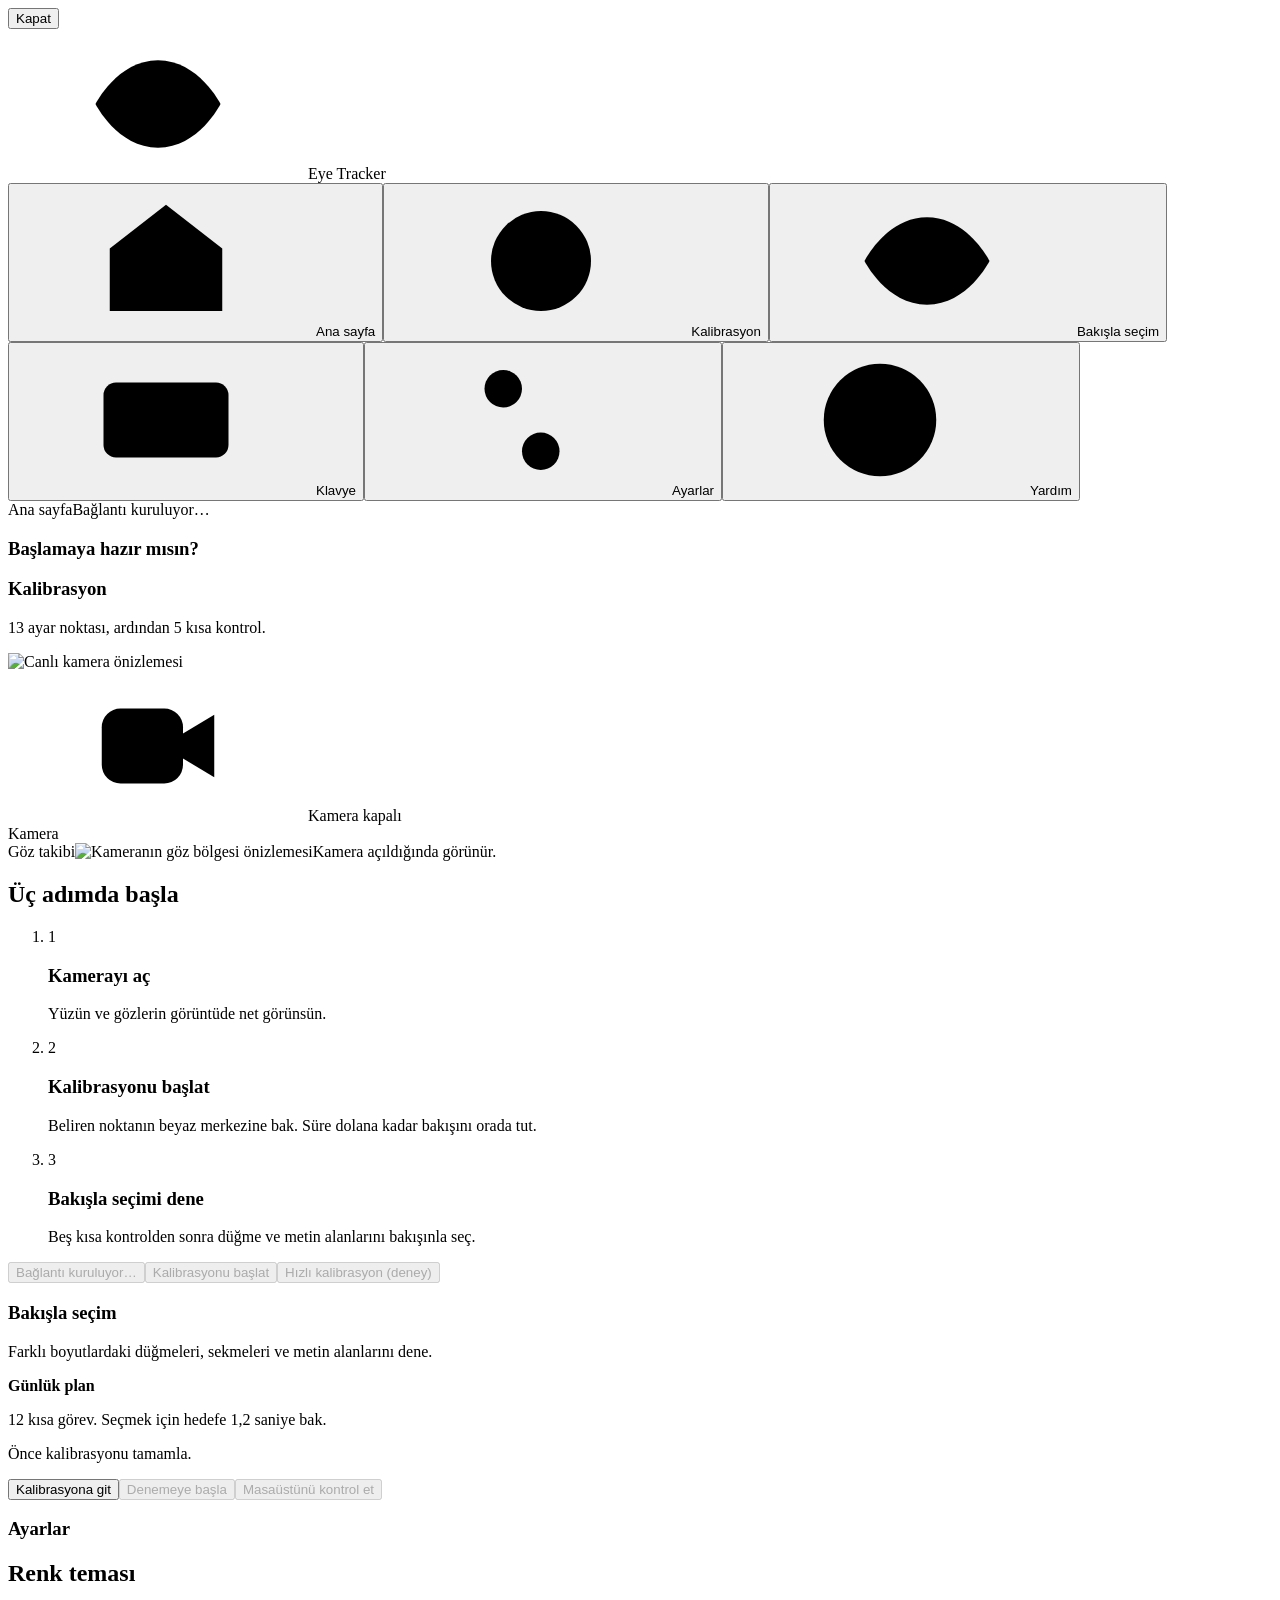
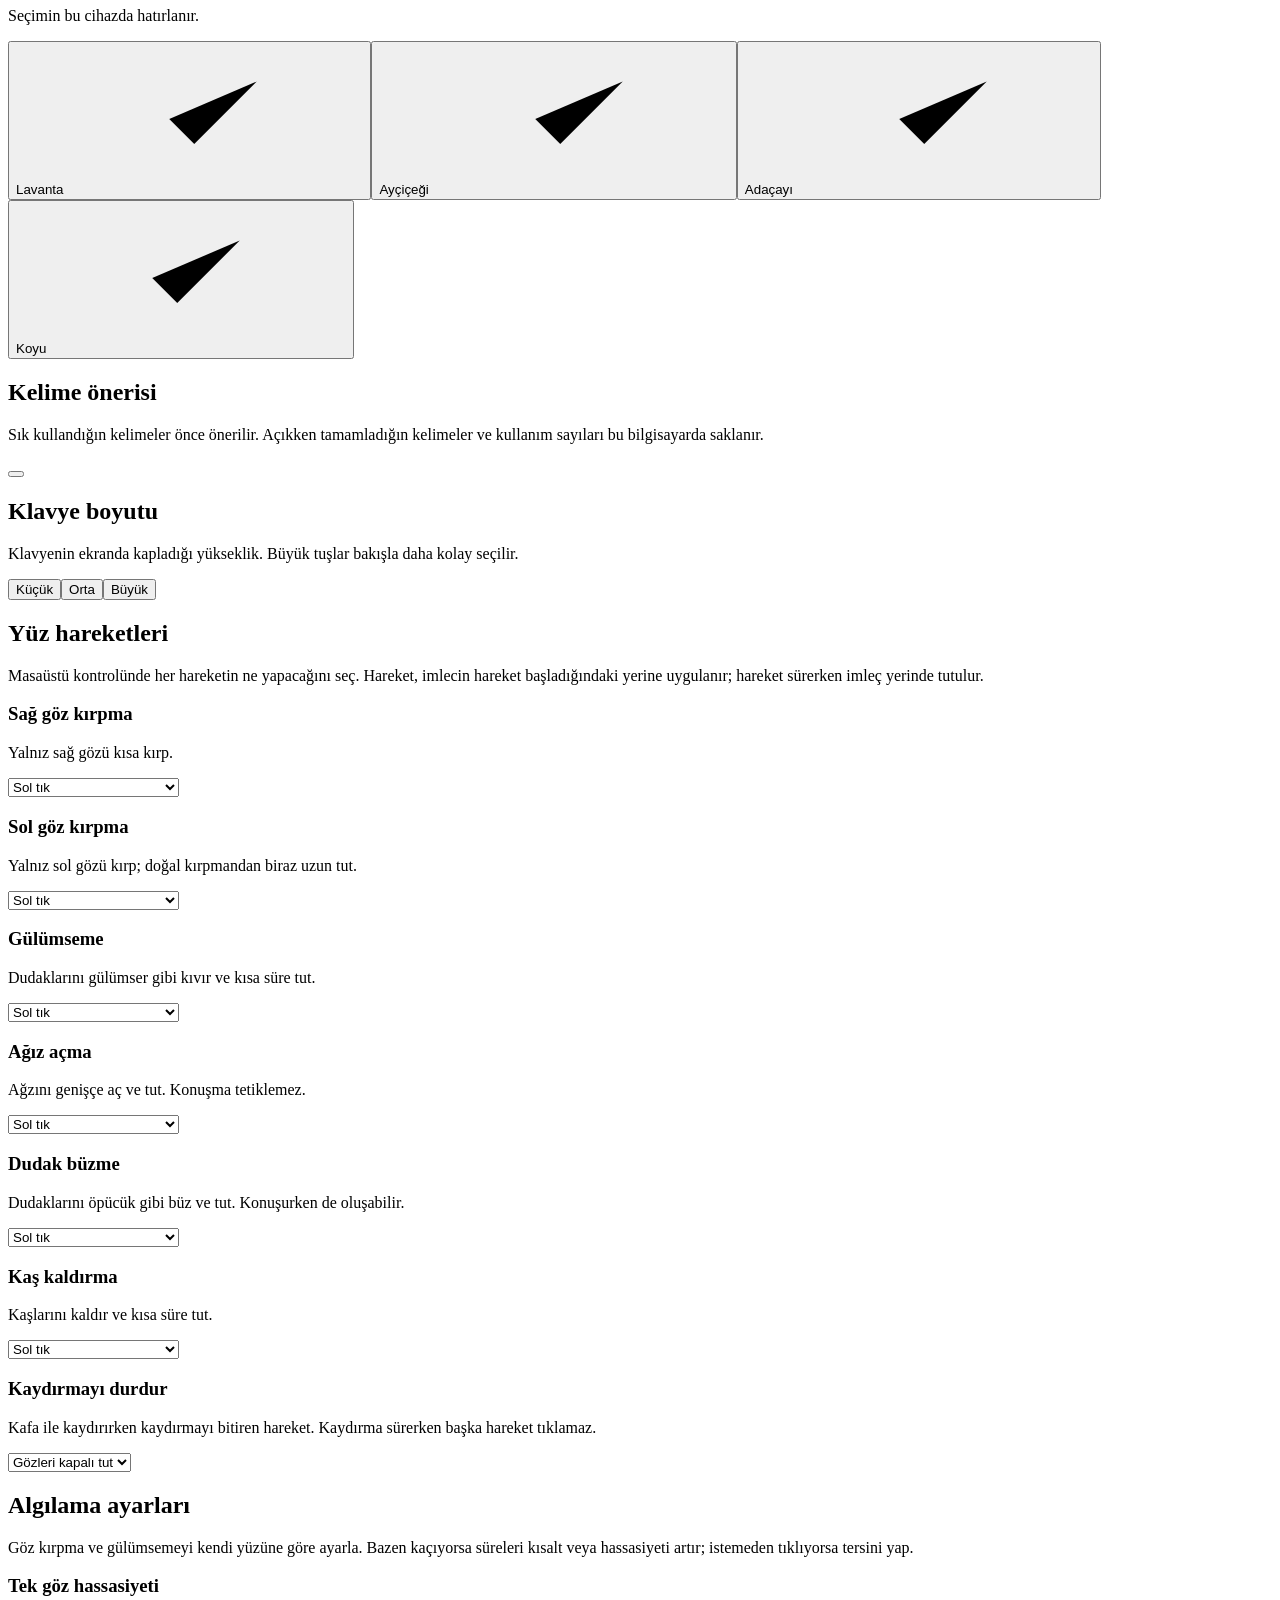
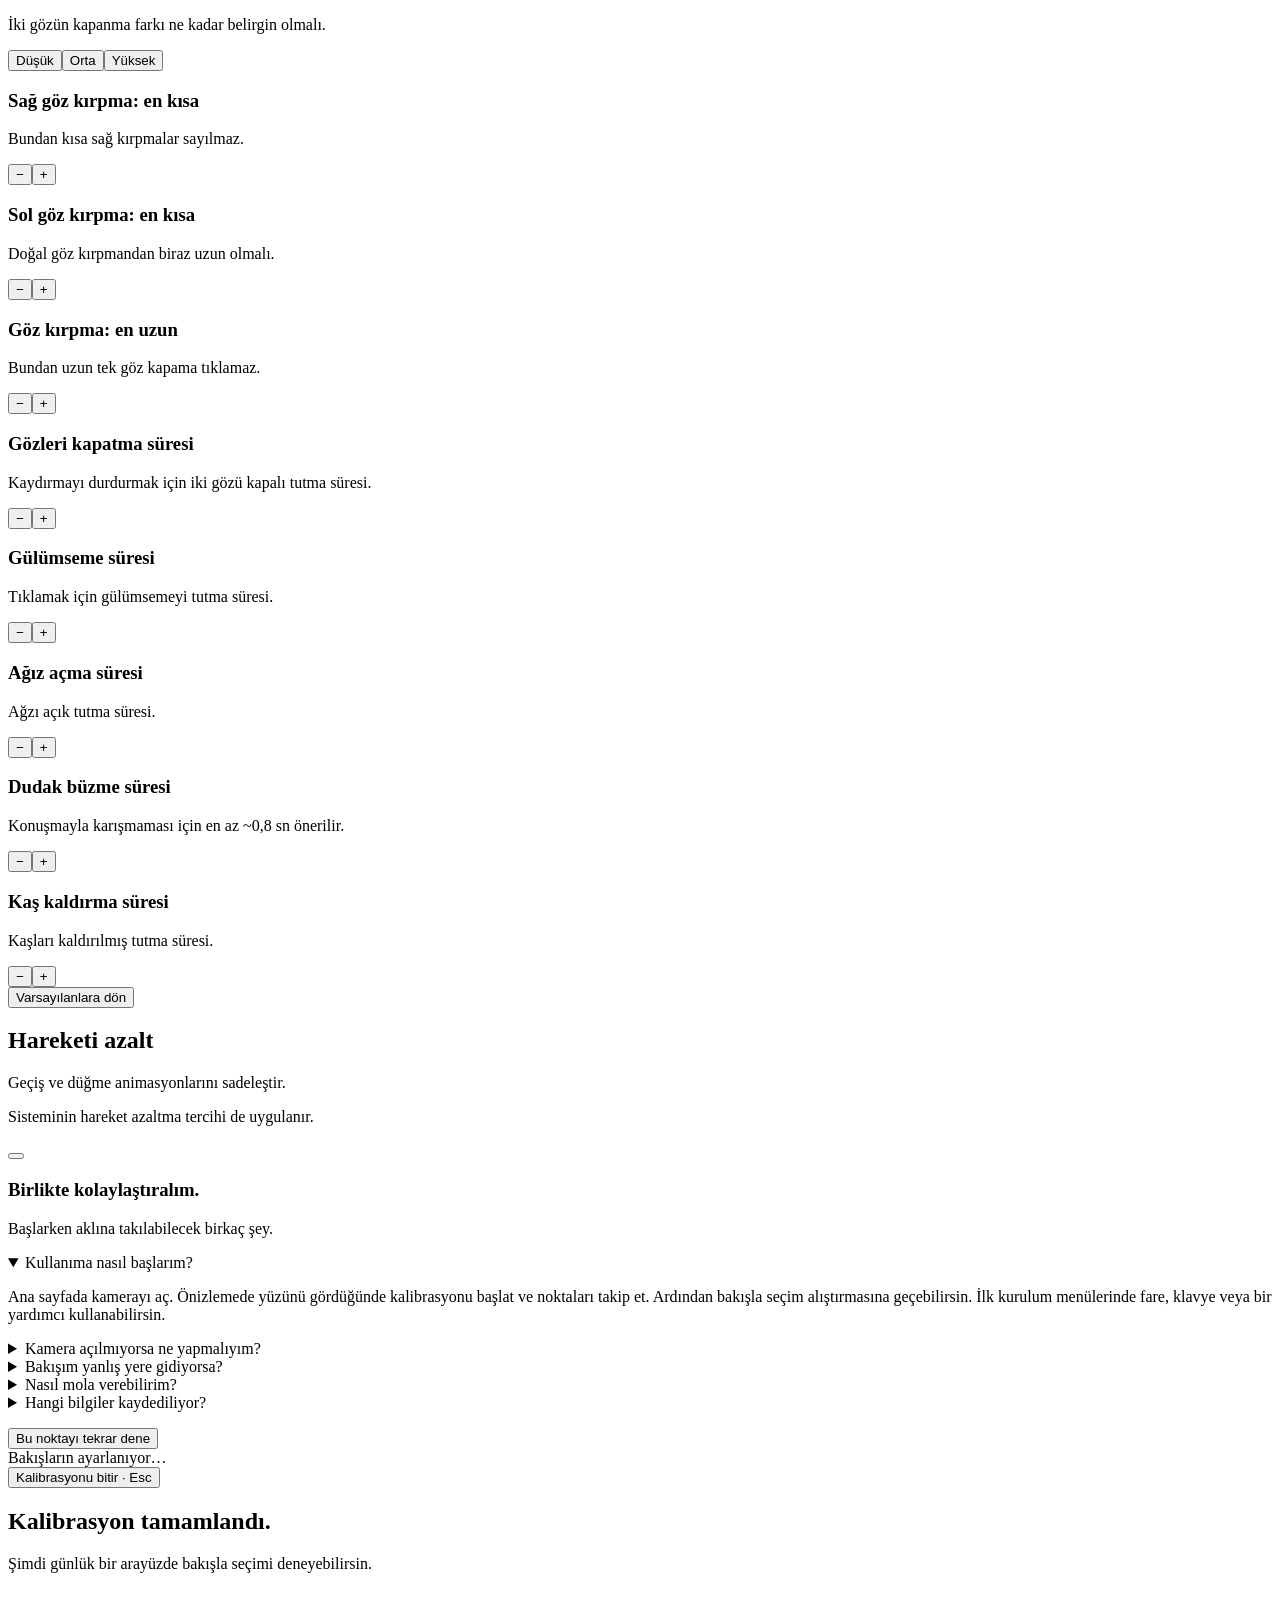
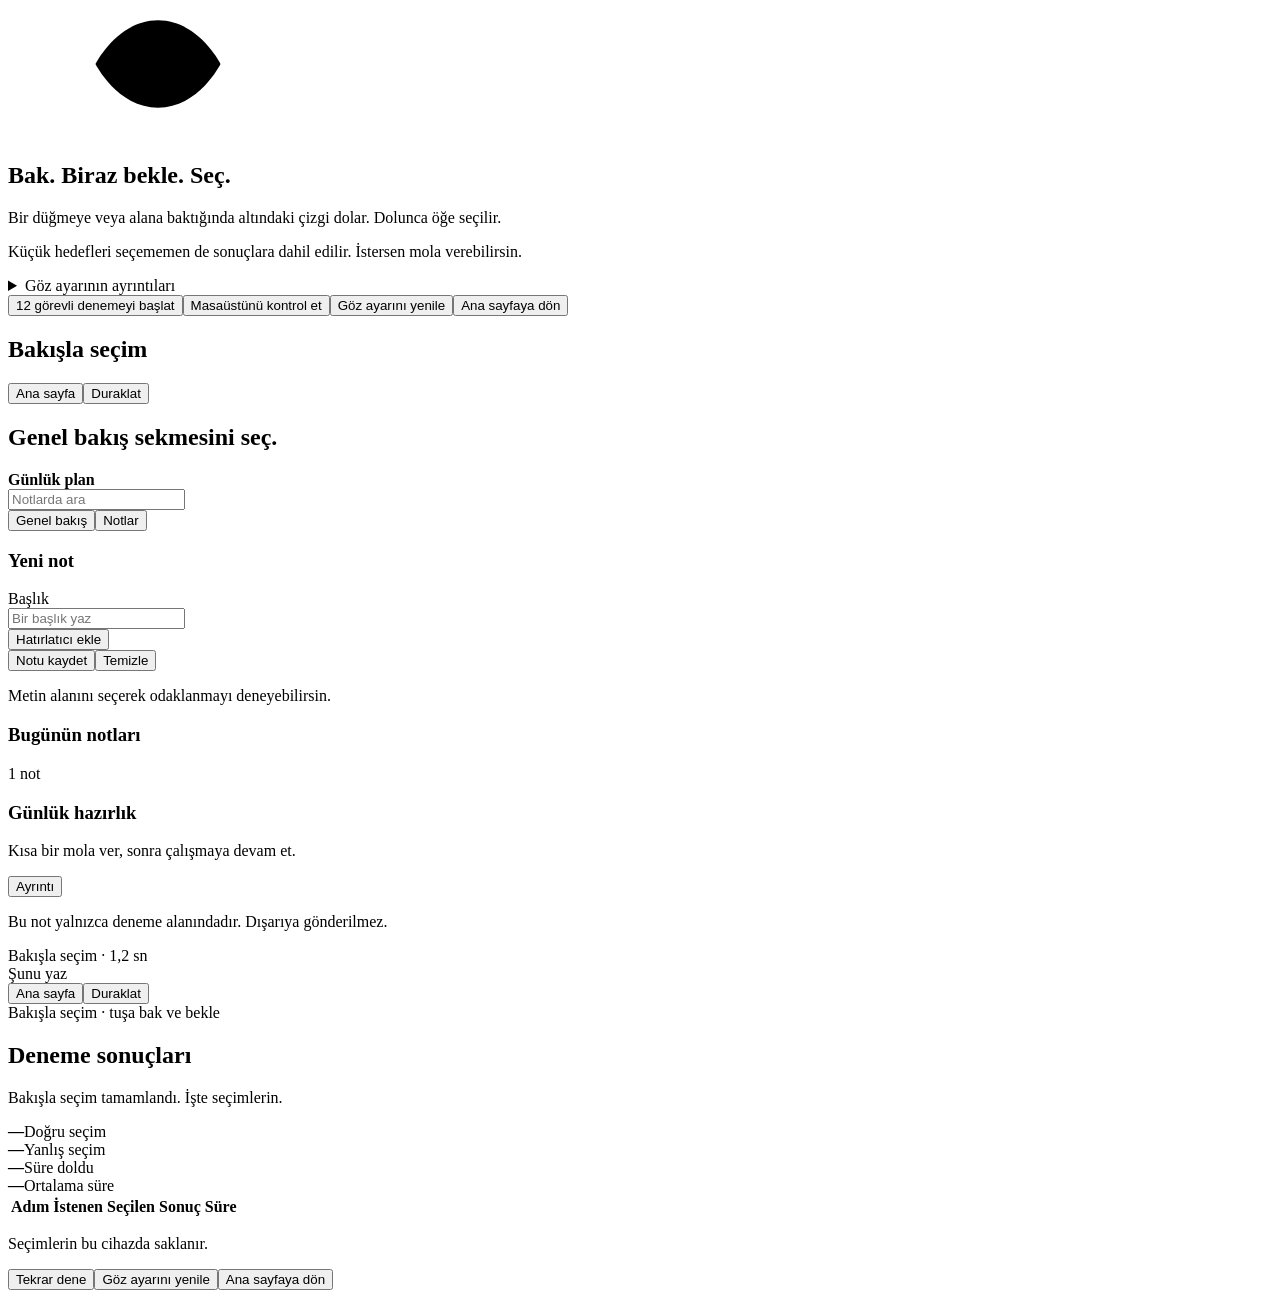
==== commit a87ab048: "Merge bbb3025676169f7b0ddab9a41d2afadb5be482e5 into 0f7424dfc89065b692ea5fbcc076102179788663" ====
--- a/experiments/desktop_demo/ui/index.html
+++ b/experiments/desktop_demo/ui/index.html
@@ -9,7 +9,7 @@
 </aside>
 <main class="main"><header class="topbar"><span id="pageLabel">Ana sayfa</span><span id="cameraBadge" class="badge" role="status">Bağlantı kuruluyor…</span></header>
 <div class="page-body">
-<section id="homePage" class="page"><div class="heading"><h1>Başlamaya hazır mısın?</h1></div><div class="actions"><button id="desktopHome" class="primary" hidden disabled>Masaüstünü kontrol et</button></div></section>
+<section id="homePage" class="page"><div class="heading"><h1>Başlamaya hazır mısın?</h1></div><div class="actions"><button id="desktopHome" class="primary" hidden disabled>Masaüstünü kontrol et</button><p id="desktopHomeHint" class="small" hidden></p></div></section>
 <section id="calibrationPage" class="page hidden"><div class="heading"><h1>Kalibrasyon</h1><p>13 ayar noktası, ardından 5 kısa kontrol.</p></div></section>
 <div id="setupArea" class="setup">
 <div class="camera-wrap"><div class="camera"><img id="preview" alt="Canlı kamera önizlemesi" class="hidden"><div id="cameraPlaceholder" class="camera-empty"><svg class="icon" aria-hidden="true"><use href="#camera"/></svg><span>Kamera kapalı</span></div><span class="camera-tag" id="cameraFormat">Kamera</span></div><div class="eye-view"><span id="eyeLabel">Göz takibi</span><img id="eyePreview" alt="Kameranın göz bölgesi önizlemesi" class="hidden"><span id="eyePlaceholder">Kamera açıldığında görünür.</span></div></div>
@@ -21,7 +21,7 @@
 <section id="practicePage" class="page hidden"><div class="heading"><h1>Bakışla seçim</h1><p>Farklı boyutlardaki düğmeleri, sekmeleri ve metin alanlarını dene.</p></div><div class="practice-outline"><strong>Günlük plan</strong><p>12 kısa görev. Seçmek için hedefe 1,2 saniye bak.</p></div><div class="bottom"><p id="practiceStatus">Önce kalibrasyonu tamamla.</p><div class="actions"><button id="practiceSetup" class="quiet">Kalibrasyona git</button><button id="practiceStart" class="primary" disabled>Denemeye başla</button><button id="desktopPractice" class="quiet" disabled>Masaüstünü kontrol et</button></div></div></section>
 <section id="settingsPage" class="page hidden"><div class="heading"><h1>Ayarlar</h1></div><section class="setting-section"><h2>Renk teması</h2><p>Seçimin bu cihazda hatırlanır.</p><div class="themes" role="group" aria-label="Renk teması">
 <button class="theme-choice" data-theme-choice="lavender" aria-pressed="false"><span class="theme-preview lavender" aria-hidden="true"><i></i><b></b><em></em></span><span class="theme-name">Lavanta<span class="selected-mark"><svg class="icon" aria-hidden="true"><use href="#check"/></svg></span></span></button><button class="theme-choice" data-theme-choice="sunflower" aria-pressed="false"><span class="theme-preview sunflower" aria-hidden="true"><i></i><b></b><em></em></span><span class="theme-name">Ayçiçeği<span class="selected-mark"><svg class="icon" aria-hidden="true"><use href="#check"/></svg></span></span></button><button class="theme-choice" data-theme-choice="sage" aria-pressed="false"><span class="theme-preview sage" aria-hidden="true"><i></i><b></b><em></em></span><span class="theme-name">Adaçayı<span class="selected-mark"><svg class="icon" aria-hidden="true"><use href="#check"/></svg></span></span></button><button class="theme-choice" data-theme-choice="dark" aria-pressed="false"><span class="theme-preview dark" aria-hidden="true"><i></i><b></b><em></em></span><span class="theme-name">Koyu<span class="selected-mark"><svg class="icon" aria-hidden="true"><use href="#check"/></svg></span></span></button>
-</div></section><section class="setting-section setting-row"><div><h2>Kelime önerisi</h2><p>Sık kullandığın kelimeler önce önerilir. Açıkken tamamladığın kelimeler ve kullanım sayıları bu bilgisayarda saklanır.</p></div><button id="suggestToggle" class="toggle" role="switch" aria-checked="true" aria-label="Kelime önerisi"><span></span></button></section><section class="setting-section setting-row"><div><h2>Klavye boyutu</h2><p>Klavyenin ekranda kapladığı yükseklik. Büyük tuşlar bakışla daha kolay seçilir.</p></div><div class="segmented" role="group" aria-label="Klavye boyutu"><button data-kb-size="small" aria-pressed="false">Küçük</button><button data-kb-size="medium" aria-pressed="false">Orta</button><button data-kb-size="large" aria-pressed="false">Büyük</button></div></section><section class="setting-section"><h2>Yüz hareketleri</h2><p>Masaüstü kontrolünde her hareketin ne yapacağını seç. Hareket, imlecin hareket başladığındaki yerine uygulanır; hareket sürerken imleç yerinde tutulur.</p><div class="time-row"><div><h3>Sağ göz kırpma</h3><p>Yalnız sağ gözü kısa kırp.</p></div><select class="gesture-select" data-gesture="wink_right" aria-label="Sağ göz kırpma eylemi"><option value="left">Sol tık</option><option value="right">Sağ tık</option><option value="double">Çift tık</option><option value="scroll">Kaydırmayı başlat/durdur</option><option value="keyboard">Klavyeyi aç/kapat</option><option value="menu">Menüyü aç/kapat</option><option value="recentre">Kafa ortala</option><option value="off">Kapalı</option></select></div><div class="time-row"><div><h3>Sol göz kırpma</h3><p>Yalnız sol gözü kırp; doğal kırpmandan biraz uzun tut.</p></div><select class="gesture-select" data-gesture="wink_left" aria-label="Sol göz kırpma eylemi"><option value="left">Sol tık</option><option value="right">Sağ tık</option><option value="double">Çift tık</option><option value="scroll">Kaydırmayı başlat/durdur</option><option value="keyboard">Klavyeyi aç/kapat</option><option value="menu">Menüyü aç/kapat</option><option value="recentre">Kafa ortala</option><option value="off">Kapalı</option></select></div><div class="time-row"><div><h3>Gülümseme</h3><p>Dudaklarını gülümser gibi kıvır ve kısa süre tut.</p></div><select class="gesture-select" data-gesture="smile" aria-label="Gülümseme eylemi"><option value="left">Sol tık</option><option value="right">Sağ tık</option><option value="double">Çift tık</option><option value="scroll">Kaydırmayı başlat/durdur</option><option value="keyboard">Klavyeyi aç/kapat</option><option value="menu">Menüyü aç/kapat</option><option value="recentre">Kafa ortala</option><option value="off">Kapalı</option></select></div><div class="time-row"><div><h3>Ağız açma</h3><p>Ağzını genişçe aç ve tut. Konuşma tetiklemez.</p></div><select class="gesture-select" data-gesture="mouth_open" aria-label="Ağız açma eylemi"><option value="left">Sol tık</option><option value="right">Sağ tık</option><option value="double">Çift tık</option><option value="scroll">Kaydırmayı başlat/durdur</option><option value="keyboard">Klavyeyi aç/kapat</option><option value="menu">Menüyü aç/kapat</option><option value="recentre">Kafa ortala</option><option value="off">Kapalı</option></select></div><div class="time-row"><div><h3>Dudak büzme</h3><p>Dudaklarını öpücük gibi büz ve tut. Konuşurken de oluşabilir.</p></div><select class="gesture-select" data-gesture="pucker" aria-label="Dudak büzme eylemi"><option value="left">Sol tık</option><option value="right">Sağ tık</option><option value="double">Çift tık</option><option value="scroll">Kaydırmayı başlat/durdur</option><option value="keyboard">Klavyeyi aç/kapat</option><option value="menu">Menüyü aç/kapat</option><option value="recentre">Kafa ortala</option><option value="off">Kapalı</option></select></div><div class="time-row"><div><h3>Kaş kaldırma</h3><p>Kaşlarını kaldır ve kısa süre tut.</p></div><select class="gesture-select" data-gesture="brows" aria-label="Kaş kaldırma eylemi"><option value="left">Sol tık</option><option value="right">Sağ tık</option><option value="double">Çift tık</option><option value="scroll">Kaydırmayı başlat/durdur</option><option value="keyboard">Klavyeyi aç/kapat</option><option value="menu">Menüyü aç/kapat</option><option value="recentre">Kafa ortala</option><option value="off">Kapalı</option></select></div><div class="time-row"><div><h3>Kaydırmayı durdur</h3><p>Kafa ile kaydırırken kaydırmayı bitiren hareket. Kaydırma sürerken başka hareket tıklamaz.</p></div><select class="gesture-select" data-scroll-stop-select aria-label="Kaydırmayı durdur"><option value="long_blink">Gözleri kapalı tut</option><option value="smile">Gülümse</option><option value="wink_right">Sağ göz kırp</option><option value="wink_left">Sol göz kırp</option><option value="mouth_open">Ağzını aç</option><option value="pucker">Dudaklarını büz</option><option value="brows">Kaşlarını kaldır</option></select></div></section><section class="setting-section"><h2>Algılama ayarları</h2><p>Göz kırpma ve gülümsemeyi kendi yüzüne göre ayarla. Bazen kaçıyorsa süreleri kısalt veya hassasiyeti artır; istemeden tıklıyorsa tersini yap.</p><div class="time-row"><div><h3>Tek göz hassasiyeti</h3><p>İki gözün kapanma farkı ne kadar belirgin olmalı.</p></div><div class="segmented" role="group" aria-label="Tek göz hassasiyeti"><button data-sensitivity="low" aria-pressed="false">Düşük</button><button data-sensitivity="medium" aria-pressed="false">Orta</button><button data-sensitivity="high" aria-pressed="false">Yüksek</button></div></div><div class="time-row"><div><h3>Sağ göz kırpma: en kısa</h3><p>Bundan kısa sağ kırpmalar sayılmaz.</p></div><div class="stepper" data-time="wink_right_min_ms"><button data-dir="-1" aria-label="Sağ göz kırpma: en kısa azalt">−</button><output aria-live="polite"></output><button data-dir="1" aria-label="Sağ göz kırpma: en kısa artır">+</button></div></div><div class="time-row"><div><h3>Sol göz kırpma: en kısa</h3><p>Doğal göz kırpmandan biraz uzun olmalı.</p></div><div class="stepper" data-time="wink_left_min_ms"><button data-dir="-1" aria-label="Sol göz kırpma: en kısa azalt">−</button><output aria-live="polite"></output><button data-dir="1" aria-label="Sol göz kırpma: en kısa artır">+</button></div></div><div class="time-row"><div><h3>Göz kırpma: en uzun</h3><p>Bundan uzun tek göz kapama tıklamaz.</p></div><div class="stepper" data-time="wink_max_ms"><button data-dir="-1" aria-label="Göz kırpma: en uzun azalt">−</button><output aria-live="polite"></output><button data-dir="1" aria-label="Göz kırpma: en uzun artır">+</button></div></div><div class="time-row"><div><h3>Gözleri kapatma süresi</h3><p>Kaydırmayı durdurmak için iki gözü kapalı tutma süresi.</p></div><div class="stepper" data-time="long_blink_ms"><button data-dir="-1" aria-label="Gözleri kapatma süresi azalt">−</button><output aria-live="polite"></output><button data-dir="1" aria-label="Gözleri kapatma süresi artır">+</button></div></div><div class="time-row"><div><h3>Gülümseme süresi</h3><p>Tıklamak için gülümsemeyi tutma süresi.</p></div><div class="stepper" data-time="smile_hold_ms"><button data-dir="-1" aria-label="Gülümseme süresi azalt">−</button><output aria-live="polite"></output><button data-dir="1" aria-label="Gülümseme süresi artır">+</button></div></div><div class="time-row"><div><h3>Ağız açma süresi</h3><p>Ağzı açık tutma süresi.</p></div><div class="stepper" data-time="mouth_open_hold_ms"><button data-dir="-1" aria-label="Ağız açma süresi azalt">−</button><output aria-live="polite"></output><button data-dir="1" aria-label="Ağız açma süresi artır">+</button></div></div><div class="time-row"><div><h3>Dudak büzme süresi</h3><p>Konuşmayla karışmaması için en az ~0,8 sn önerilir.</p></div><div class="stepper" data-time="pucker_hold_ms"><button data-dir="-1" aria-label="Dudak büzme süresi azalt">−</button><output aria-live="polite"></output><button data-dir="1" aria-label="Dudak büzme süresi artır">+</button></div></div><div class="time-row"><div><h3>Kaş kaldırma süresi</h3><p>Kaşları kaldırılmış tutma süresi.</p></div><div class="stepper" data-time="brows_hold_ms"><button data-dir="-1" aria-label="Kaş kaldırma süresi azalt">−</button><output aria-live="polite"></output><button data-dir="1" aria-label="Kaş kaldırma süresi artır">+</button></div></div><button id="gestureDefaults" class="quiet">Varsayılanlara dön</button></section><section class="setting-section setting-row"><div><h2>Kalibrasyon sonrası kontrol</h2><p>Kalibrasyondan sonra 5 noktalık doğruluk kontrolü. Kapalıyken kalibrasyon biter bitmez kullanıma geçilir.</p></div><button id="checkToggle" class="toggle" role="switch" aria-checked="false" aria-label="Kalibrasyon sonrası kontrol"><span></span></button></section><section class="setting-section setting-row"><div><h2>Hareketi azalt</h2><p>Geçiş ve düğme animasyonlarını sadeleştir.</p><p class="small">Sisteminin hareket azaltma tercihi de uygulanır.</p></div><button id="motionToggle" class="toggle" role="switch" aria-checked="false" aria-label="Hareketi azalt"><span></span></button></section><p id="settingsStatus" class="settings-status" role="status"></p></section>
+</div></section><section class="setting-section setting-row"><div><h2>Kelime önerisi</h2><p>Sık kullandığın kelimeler önce önerilir. Açıkken tamamladığın kelimeler ve kullanım sayıları bu bilgisayarda saklanır.</p></div><button id="suggestToggle" class="toggle" role="switch" aria-checked="true" aria-label="Kelime önerisi"><span></span></button></section><section class="setting-section setting-row"><div><h2>Klavye boyutu</h2><p>Klavyenin ekranda kapladığı yükseklik. Büyük tuşlar bakışla daha kolay seçilir.</p></div><div class="segmented" role="group" aria-label="Klavye boyutu"><button data-kb-size="small" aria-pressed="false">Küçük</button><button data-kb-size="medium" aria-pressed="false">Orta</button><button data-kb-size="large" aria-pressed="false">Büyük</button></div></section><section class="setting-section"><h2>Yüz hareketleri</h2><p>Masaüstü kontrolünde her hareketin ne yapacağını seç. Hareket, imlecin hareket başladığındaki yerine uygulanır; hareket sürerken imleç yerinde tutulur.</p><div class="time-row"><div><h3>Sağ göz kırpma</h3><p>Yalnız sağ gözü kısa kırp.</p></div><select class="gesture-select" data-gesture="wink_right" aria-label="Sağ göz kırpma eylemi"><option value="left">Sol tık</option><option value="right">Sağ tık</option><option value="double">Çift tık</option><option value="scroll">Kaydırmayı başlat/durdur</option><option value="keyboard">Klavyeyi aç/kapat</option><option value="menu">Menüyü aç/kapat</option><option value="recentre">Kafa ortala</option><option value="off">Kapalı</option></select></div><div class="time-row"><div><h3>Sol göz kırpma</h3><p>Yalnız sol gözü kırp; doğal kırpmandan biraz uzun tut.</p></div><select class="gesture-select" data-gesture="wink_left" aria-label="Sol göz kırpma eylemi"><option value="left">Sol tık</option><option value="right">Sağ tık</option><option value="double">Çift tık</option><option value="scroll">Kaydırmayı başlat/durdur</option><option value="keyboard">Klavyeyi aç/kapat</option><option value="menu">Menüyü aç/kapat</option><option value="recentre">Kafa ortala</option><option value="off">Kapalı</option></select></div><div class="time-row"><div><h3>Gülümseme</h3><p>Dudaklarını gülümser gibi kıvır ve kısa süre tut.</p></div><select class="gesture-select" data-gesture="smile" aria-label="Gülümseme eylemi"><option value="left">Sol tık</option><option value="right">Sağ tık</option><option value="double">Çift tık</option><option value="scroll">Kaydırmayı başlat/durdur</option><option value="keyboard">Klavyeyi aç/kapat</option><option value="menu">Menüyü aç/kapat</option><option value="recentre">Kafa ortala</option><option value="off">Kapalı</option></select></div><div class="time-row"><div><h3>Ağız açma</h3><p>Ağzını genişçe aç ve tut. Konuşma tetiklemez.</p></div><select class="gesture-select" data-gesture="mouth_open" aria-label="Ağız açma eylemi"><option value="left">Sol tık</option><option value="right">Sağ tık</option><option value="double">Çift tık</option><option value="scroll">Kaydırmayı başlat/durdur</option><option value="keyboard">Klavyeyi aç/kapat</option><option value="menu">Menüyü aç/kapat</option><option value="recentre">Kafa ortala</option><option value="off">Kapalı</option></select></div><div class="time-row"><div><h3>Dudak büzme</h3><p>Dudaklarını öpücük gibi büz ve tut. Konuşurken de oluşabilir.</p></div><select class="gesture-select" data-gesture="pucker" aria-label="Dudak büzme eylemi"><option value="left">Sol tık</option><option value="right">Sağ tık</option><option value="double">Çift tık</option><option value="scroll">Kaydırmayı başlat/durdur</option><option value="keyboard">Klavyeyi aç/kapat</option><option value="menu">Menüyü aç/kapat</option><option value="recentre">Kafa ortala</option><option value="off">Kapalı</option></select></div><div class="time-row"><div><h3>Kaş kaldırma</h3><p>Kaşlarını kaldır ve kısa süre tut.</p></div><select class="gesture-select" data-gesture="brows" aria-label="Kaş kaldırma eylemi"><option value="left">Sol tık</option><option value="right">Sağ tık</option><option value="double">Çift tık</option><option value="scroll">Kaydırmayı başlat/durdur</option><option value="keyboard">Klavyeyi aç/kapat</option><option value="menu">Menüyü aç/kapat</option><option value="recentre">Kafa ortala</option><option value="off">Kapalı</option></select></div><div class="time-row"><div><h3>Kaydırmayı durdur</h3><p>Kafa ile kaydırırken kaydırmayı bitiren hareket. Kaydırma sürerken başka hareket tıklamaz.</p></div><select class="gesture-select" data-scroll-stop-select aria-label="Kaydırmayı durdur"><option value="long_blink">Gözleri kapalı tut</option><option value="smile">Gülümse</option><option value="wink_right">Sağ göz kırp</option><option value="wink_left">Sol göz kırp</option><option value="mouth_open">Ağzını aç</option><option value="pucker">Dudaklarını büz</option><option value="brows">Kaşlarını kaldır</option></select></div></section><section class="setting-section"><h2>Algılama ayarları</h2><p>Göz kırpma ve gülümsemeyi kendi yüzüne göre ayarla. Bazen kaçıyorsa süreleri kısalt veya hassasiyeti artır; istemeden tıklıyorsa tersini yap.</p><div class="time-row"><div><h3>Tek göz hassasiyeti</h3><p>İki gözün kapanma farkı ne kadar belirgin olmalı.</p></div><div class="segmented" role="group" aria-label="Tek göz hassasiyeti"><button data-sensitivity="low" aria-pressed="false">Düşük</button><button data-sensitivity="medium" aria-pressed="false">Orta</button><button data-sensitivity="high" aria-pressed="false">Yüksek</button></div></div><div class="time-row"><div><h3>Sağ göz kırpma: en kısa</h3><p>Bundan kısa sağ kırpmalar sayılmaz.</p></div><div class="stepper" data-time="wink_right_min_ms"><button data-dir="-1" aria-label="Sağ göz kırpma: en kısa azalt">−</button><output aria-live="polite"></output><button data-dir="1" aria-label="Sağ göz kırpma: en kısa artır">+</button></div></div><div class="time-row"><div><h3>Sol göz kırpma: en kısa</h3><p>Doğal göz kırpmandan biraz uzun olmalı.</p></div><div class="stepper" data-time="wink_left_min_ms"><button data-dir="-1" aria-label="Sol göz kırpma: en kısa azalt">−</button><output aria-live="polite"></output><button data-dir="1" aria-label="Sol göz kırpma: en kısa artır">+</button></div></div><div class="time-row"><div><h3>Göz kırpma: en uzun</h3><p>Bundan uzun tek göz kapama tıklamaz.</p></div><div class="stepper" data-time="wink_max_ms"><button data-dir="-1" aria-label="Göz kırpma: en uzun azalt">−</button><output aria-live="polite"></output><button data-dir="1" aria-label="Göz kırpma: en uzun artır">+</button></div></div><div class="time-row"><div><h3>Gözleri kapatma süresi</h3><p>Kaydırmayı durdurmak için iki gözü kapalı tutma süresi.</p></div><div class="stepper" data-time="long_blink_ms"><button data-dir="-1" aria-label="Gözleri kapatma süresi azalt">−</button><output aria-live="polite"></output><button data-dir="1" aria-label="Gözleri kapatma süresi artır">+</button></div></div><div class="time-row"><div><h3>Gülümseme süresi</h3><p>Tıklamak için gülümsemeyi tutma süresi.</p></div><div class="stepper" data-time="smile_hold_ms"><button data-dir="-1" aria-label="Gülümseme süresi azalt">−</button><output aria-live="polite"></output><button data-dir="1" aria-label="Gülümseme süresi artır">+</button></div></div><div class="time-row"><div><h3>Ağız açma süresi</h3><p>Ağzı açık tutma süresi.</p></div><div class="stepper" data-time="mouth_open_hold_ms"><button data-dir="-1" aria-label="Ağız açma süresi azalt">−</button><output aria-live="polite"></output><button data-dir="1" aria-label="Ağız açma süresi artır">+</button></div></div><div class="time-row"><div><h3>Dudak büzme süresi</h3><p>Konuşmayla karışmaması için en az ~0,8 sn önerilir.</p></div><div class="stepper" data-time="pucker_hold_ms"><button data-dir="-1" aria-label="Dudak büzme süresi azalt">−</button><output aria-live="polite"></output><button data-dir="1" aria-label="Dudak büzme süresi artır">+</button></div></div><div class="time-row"><div><h3>Kaş kaldırma süresi</h3><p>Kaşları kaldırılmış tutma süresi.</p></div><div class="stepper" data-time="brows_hold_ms"><button data-dir="-1" aria-label="Kaş kaldırma süresi azalt">−</button><output aria-live="polite"></output><button data-dir="1" aria-label="Kaş kaldırma süresi artır">+</button></div></div><button id="gestureDefaults" class="quiet">Varsayılanlara dön</button></section><section class="setting-section setting-row"><div><h2>Hareketi azalt</h2><p>Geçiş ve düğme animasyonlarını sadeleştir.</p><p class="small">Sisteminin hareket azaltma tercihi de uygulanır.</p></div><button id="motionToggle" class="toggle" role="switch" aria-checked="false" aria-label="Hareketi azalt"><span></span></button></section><p id="settingsStatus" class="settings-status" role="status"></p></section>
 <section id="helpPage" class="page hidden"><div class="heading"><h1>Birlikte kolaylaştıralım.</h1><p>Başlarken aklına takılabilecek birkaç şey.</p></div><div class="help-list">
 <details open><summary>Kullanıma nasıl başlarım?</summary><p>Ana sayfada kamerayı aç. Önizlemede yüzünü gördüğünde kalibrasyonu başlat ve noktaları takip et. Ardından bakışla seçim alıştırmasına geçebilirsin. İlk kurulum menülerinde fare, klavye veya bir yardımcı kullanabilirsin.</p></details>
 <details><summary>Kamera açılmıyorsa ne yapmalıyım?</summary><p>İlk açılışta modelin hazırlanması zaman alabilir. “Kamera hazırlanıyor” yazarken bekle. Hata çıkarsa mesajı kontrol et; kamera kullanan diğer uygulamaları kapat ve sistemin kamera iznini gözden geçir. Yeniden denemek için “Kamerayı aç”a bas.</p></details>
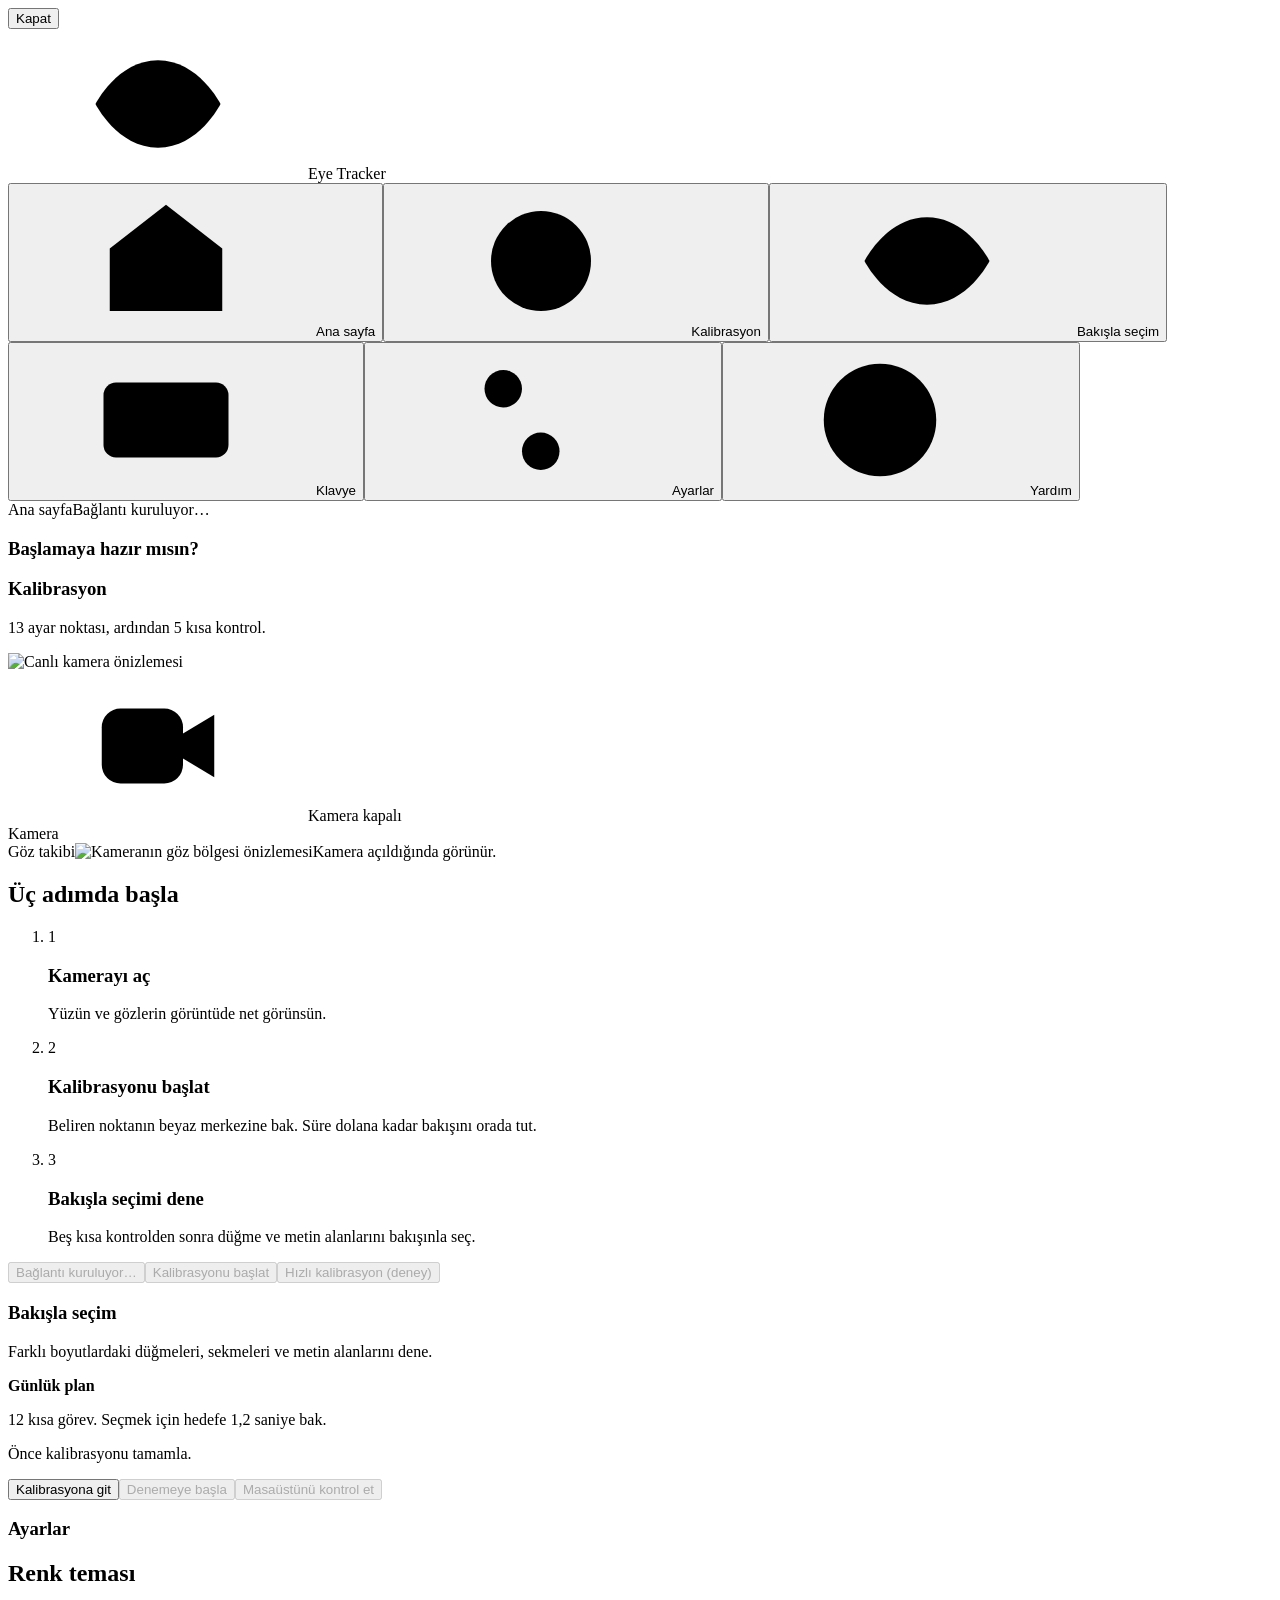
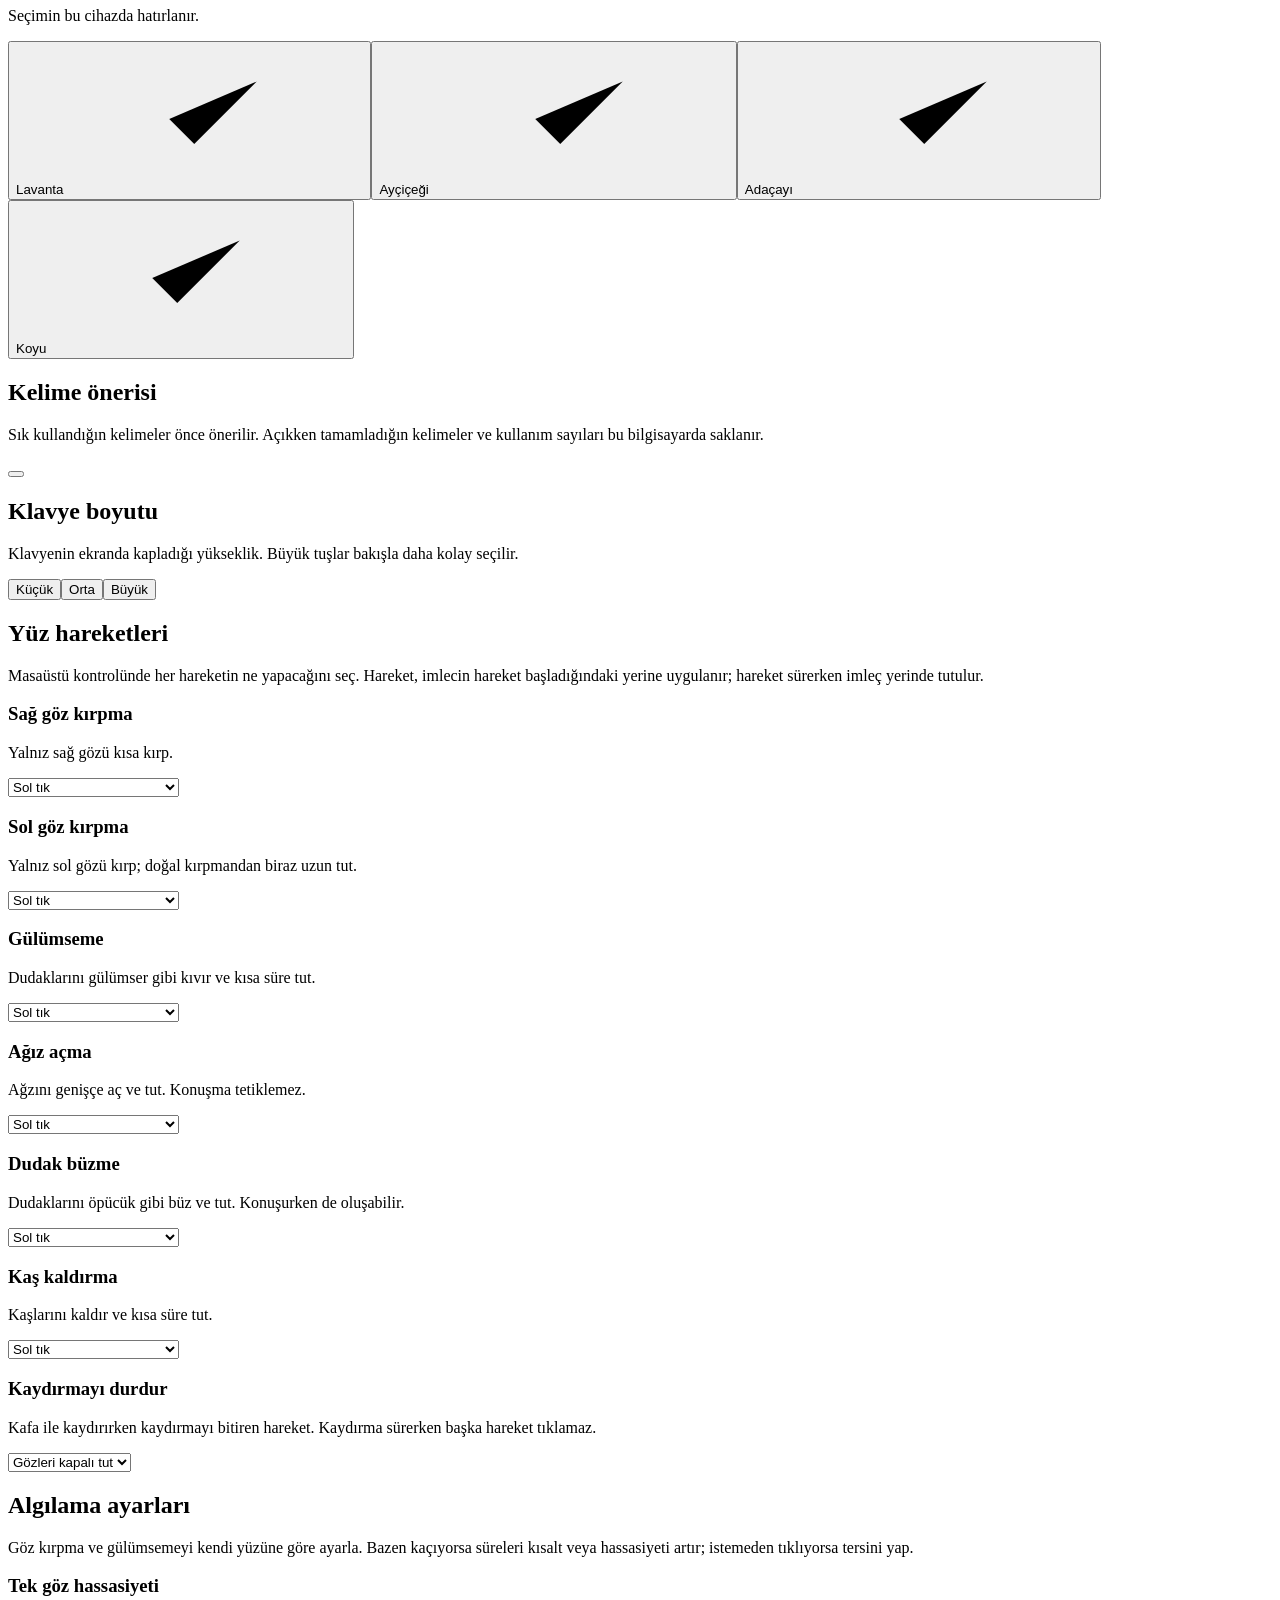
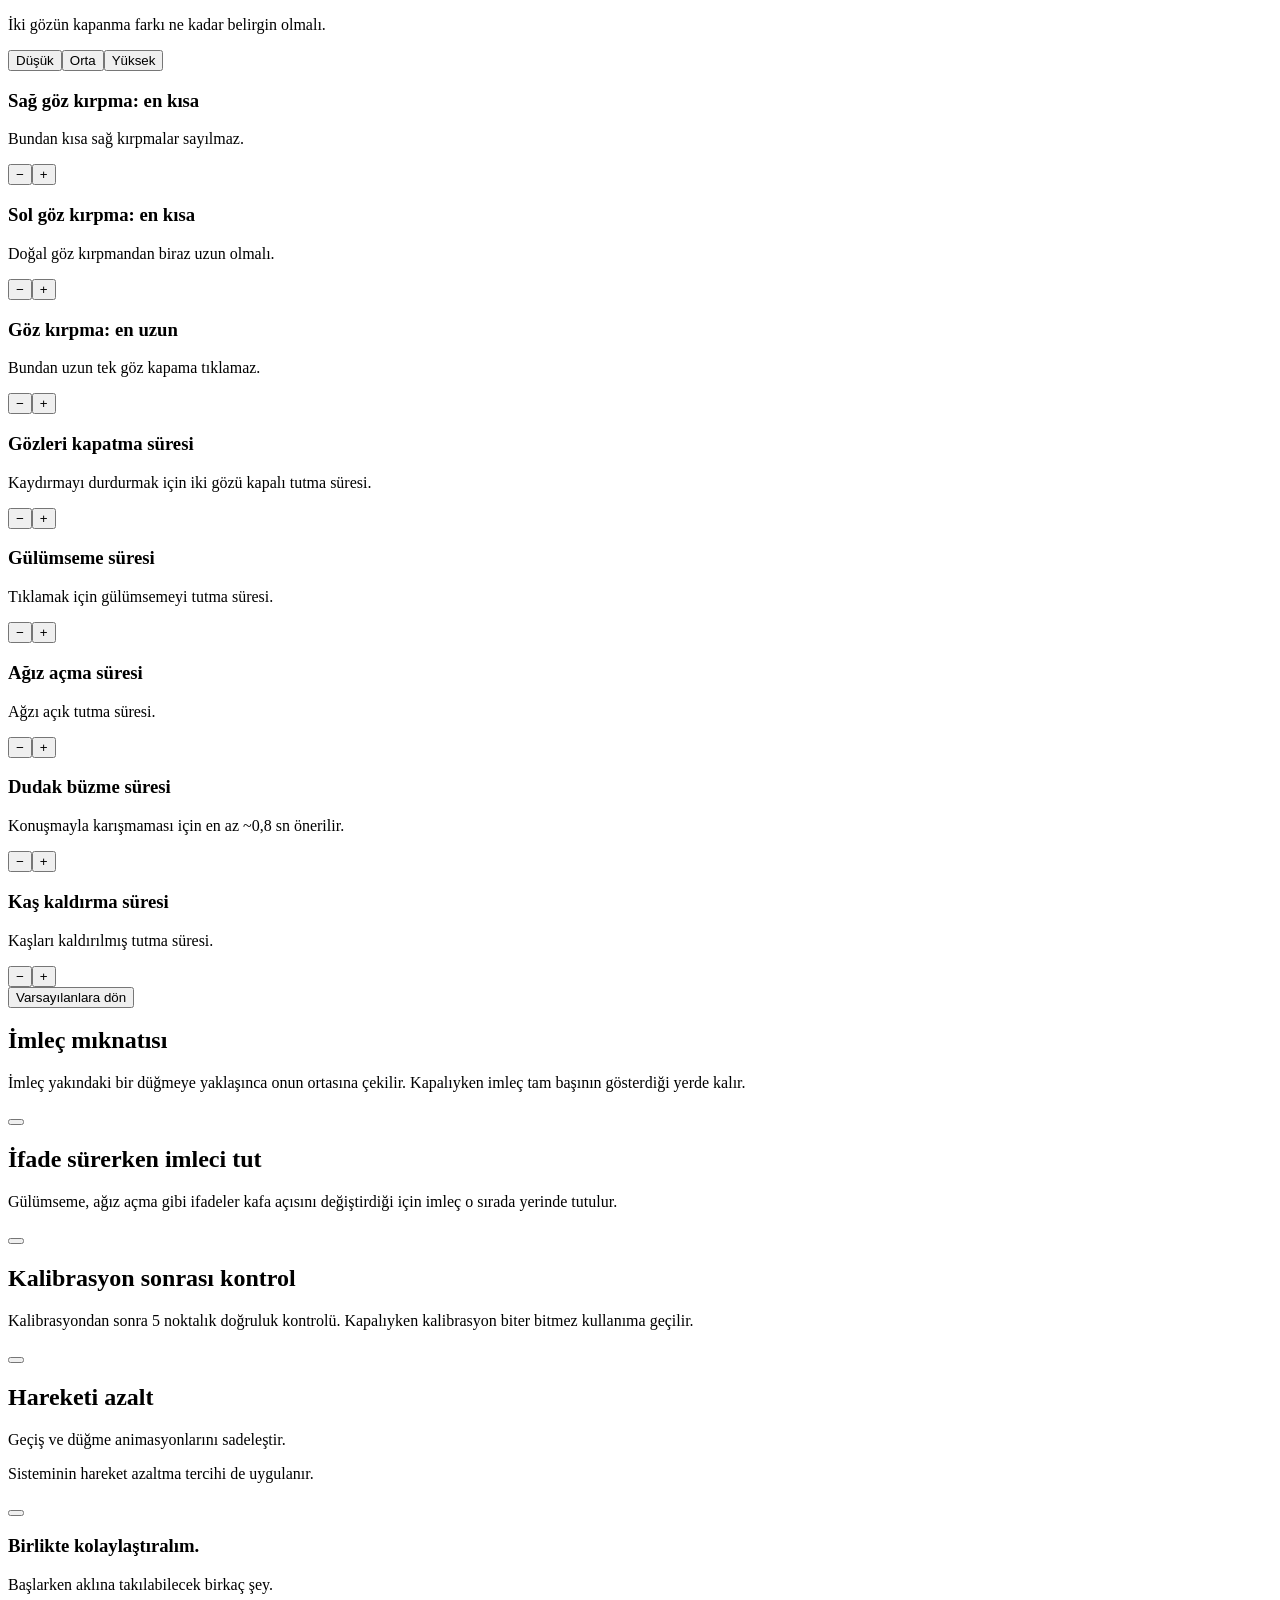
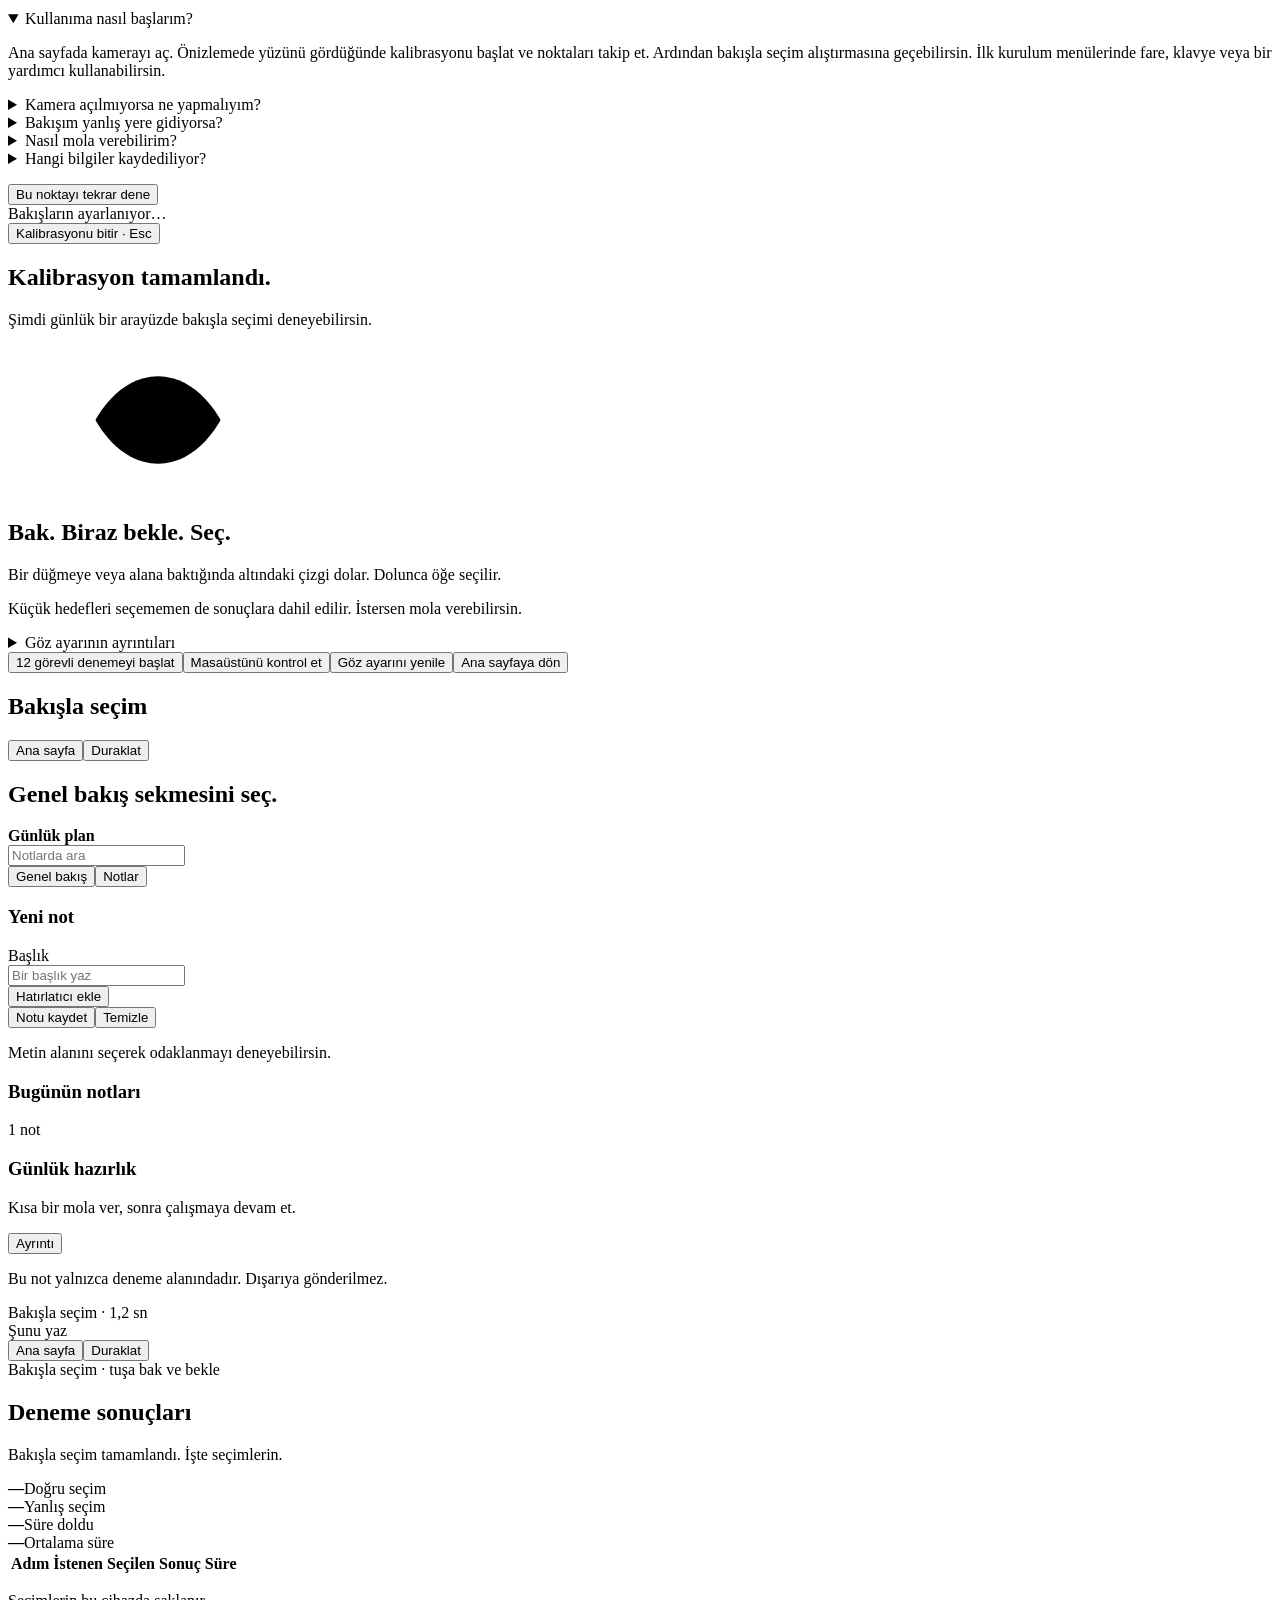
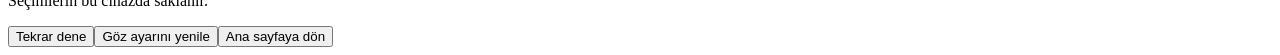
==== commit 6c3c5bb0: "feat: desktop diagnostics, magnet and face-hold switches, slower open-menu dwell (#160) Fatih report" ====
--- a/experiments/desktop_demo/ui/index.html
+++ b/experiments/desktop_demo/ui/index.html
@@ -9,7 +9,7 @@
 </aside>
 <main class="main"><header class="topbar"><span id="pageLabel">Ana sayfa</span><span id="cameraBadge" class="badge" role="status">Bağlantı kuruluyor…</span></header>
 <div class="page-body">
-<section id="homePage" class="page"><div class="heading"><h1>Başlamaya hazır mısın?</h1></div><div class="actions"><button id="desktopHome" class="primary" hidden disabled>Masaüstünü kontrol et</button><p id="desktopHomeHint" class="small" hidden></p></div></section>
+<section id="homePage" class="page"><div class="heading"><h1>Başlamaya hazır mısın?</h1></div><div class="actions"><button id="desktopHome" class="primary" hidden disabled>Masaüstünü kontrol et</button></div></section>
 <section id="calibrationPage" class="page hidden"><div class="heading"><h1>Kalibrasyon</h1><p>13 ayar noktası, ardından 5 kısa kontrol.</p></div></section>
 <div id="setupArea" class="setup">
 <div class="camera-wrap"><div class="camera"><img id="preview" alt="Canlı kamera önizlemesi" class="hidden"><div id="cameraPlaceholder" class="camera-empty"><svg class="icon" aria-hidden="true"><use href="#camera"/></svg><span>Kamera kapalı</span></div><span class="camera-tag" id="cameraFormat">Kamera</span></div><div class="eye-view"><span id="eyeLabel">Göz takibi</span><img id="eyePreview" alt="Kameranın göz bölgesi önizlemesi" class="hidden"><span id="eyePlaceholder">Kamera açıldığında görünür.</span></div></div>
@@ -21,7 +21,7 @@
 <section id="practicePage" class="page hidden"><div class="heading"><h1>Bakışla seçim</h1><p>Farklı boyutlardaki düğmeleri, sekmeleri ve metin alanlarını dene.</p></div><div class="practice-outline"><strong>Günlük plan</strong><p>12 kısa görev. Seçmek için hedefe 1,2 saniye bak.</p></div><div class="bottom"><p id="practiceStatus">Önce kalibrasyonu tamamla.</p><div class="actions"><button id="practiceSetup" class="quiet">Kalibrasyona git</button><button id="practiceStart" class="primary" disabled>Denemeye başla</button><button id="desktopPractice" class="quiet" disabled>Masaüstünü kontrol et</button></div></div></section>
 <section id="settingsPage" class="page hidden"><div class="heading"><h1>Ayarlar</h1></div><section class="setting-section"><h2>Renk teması</h2><p>Seçimin bu cihazda hatırlanır.</p><div class="themes" role="group" aria-label="Renk teması">
 <button class="theme-choice" data-theme-choice="lavender" aria-pressed="false"><span class="theme-preview lavender" aria-hidden="true"><i></i><b></b><em></em></span><span class="theme-name">Lavanta<span class="selected-mark"><svg class="icon" aria-hidden="true"><use href="#check"/></svg></span></span></button><button class="theme-choice" data-theme-choice="sunflower" aria-pressed="false"><span class="theme-preview sunflower" aria-hidden="true"><i></i><b></b><em></em></span><span class="theme-name">Ayçiçeği<span class="selected-mark"><svg class="icon" aria-hidden="true"><use href="#check"/></svg></span></span></button><button class="theme-choice" data-theme-choice="sage" aria-pressed="false"><span class="theme-preview sage" aria-hidden="true"><i></i><b></b><em></em></span><span class="theme-name">Adaçayı<span class="selected-mark"><svg class="icon" aria-hidden="true"><use href="#check"/></svg></span></span></button><button class="theme-choice" data-theme-choice="dark" aria-pressed="false"><span class="theme-preview dark" aria-hidden="true"><i></i><b></b><em></em></span><span class="theme-name">Koyu<span class="selected-mark"><svg class="icon" aria-hidden="true"><use href="#check"/></svg></span></span></button>
-</div></section><section class="setting-section setting-row"><div><h2>Kelime önerisi</h2><p>Sık kullandığın kelimeler önce önerilir. Açıkken tamamladığın kelimeler ve kullanım sayıları bu bilgisayarda saklanır.</p></div><button id="suggestToggle" class="toggle" role="switch" aria-checked="true" aria-label="Kelime önerisi"><span></span></button></section><section class="setting-section setting-row"><div><h2>Klavye boyutu</h2><p>Klavyenin ekranda kapladığı yükseklik. Büyük tuşlar bakışla daha kolay seçilir.</p></div><div class="segmented" role="group" aria-label="Klavye boyutu"><button data-kb-size="small" aria-pressed="false">Küçük</button><button data-kb-size="medium" aria-pressed="false">Orta</button><button data-kb-size="large" aria-pressed="false">Büyük</button></div></section><section class="setting-section"><h2>Yüz hareketleri</h2><p>Masaüstü kontrolünde her hareketin ne yapacağını seç. Hareket, imlecin hareket başladığındaki yerine uygulanır; hareket sürerken imleç yerinde tutulur.</p><div class="time-row"><div><h3>Sağ göz kırpma</h3><p>Yalnız sağ gözü kısa kırp.</p></div><select class="gesture-select" data-gesture="wink_right" aria-label="Sağ göz kırpma eylemi"><option value="left">Sol tık</option><option value="right">Sağ tık</option><option value="double">Çift tık</option><option value="scroll">Kaydırmayı başlat/durdur</option><option value="keyboard">Klavyeyi aç/kapat</option><option value="menu">Menüyü aç/kapat</option><option value="recentre">Kafa ortala</option><option value="off">Kapalı</option></select></div><div class="time-row"><div><h3>Sol göz kırpma</h3><p>Yalnız sol gözü kırp; doğal kırpmandan biraz uzun tut.</p></div><select class="gesture-select" data-gesture="wink_left" aria-label="Sol göz kırpma eylemi"><option value="left">Sol tık</option><option value="right">Sağ tık</option><option value="double">Çift tık</option><option value="scroll">Kaydırmayı başlat/durdur</option><option value="keyboard">Klavyeyi aç/kapat</option><option value="menu">Menüyü aç/kapat</option><option value="recentre">Kafa ortala</option><option value="off">Kapalı</option></select></div><div class="time-row"><div><h3>Gülümseme</h3><p>Dudaklarını gülümser gibi kıvır ve kısa süre tut.</p></div><select class="gesture-select" data-gesture="smile" aria-label="Gülümseme eylemi"><option value="left">Sol tık</option><option value="right">Sağ tık</option><option value="double">Çift tık</option><option value="scroll">Kaydırmayı başlat/durdur</option><option value="keyboard">Klavyeyi aç/kapat</option><option value="menu">Menüyü aç/kapat</option><option value="recentre">Kafa ortala</option><option value="off">Kapalı</option></select></div><div class="time-row"><div><h3>Ağız açma</h3><p>Ağzını genişçe aç ve tut. Konuşma tetiklemez.</p></div><select class="gesture-select" data-gesture="mouth_open" aria-label="Ağız açma eylemi"><option value="left">Sol tık</option><option value="right">Sağ tık</option><option value="double">Çift tık</option><option value="scroll">Kaydırmayı başlat/durdur</option><option value="keyboard">Klavyeyi aç/kapat</option><option value="menu">Menüyü aç/kapat</option><option value="recentre">Kafa ortala</option><option value="off">Kapalı</option></select></div><div class="time-row"><div><h3>Dudak büzme</h3><p>Dudaklarını öpücük gibi büz ve tut. Konuşurken de oluşabilir.</p></div><select class="gesture-select" data-gesture="pucker" aria-label="Dudak büzme eylemi"><option value="left">Sol tık</option><option value="right">Sağ tık</option><option value="double">Çift tık</option><option value="scroll">Kaydırmayı başlat/durdur</option><option value="keyboard">Klavyeyi aç/kapat</option><option value="menu">Menüyü aç/kapat</option><option value="recentre">Kafa ortala</option><option value="off">Kapalı</option></select></div><div class="time-row"><div><h3>Kaş kaldırma</h3><p>Kaşlarını kaldır ve kısa süre tut.</p></div><select class="gesture-select" data-gesture="brows" aria-label="Kaş kaldırma eylemi"><option value="left">Sol tık</option><option value="right">Sağ tık</option><option value="double">Çift tık</option><option value="scroll">Kaydırmayı başlat/durdur</option><option value="keyboard">Klavyeyi aç/kapat</option><option value="menu">Menüyü aç/kapat</option><option value="recentre">Kafa ortala</option><option value="off">Kapalı</option></select></div><div class="time-row"><div><h3>Kaydırmayı durdur</h3><p>Kafa ile kaydırırken kaydırmayı bitiren hareket. Kaydırma sürerken başka hareket tıklamaz.</p></div><select class="gesture-select" data-scroll-stop-select aria-label="Kaydırmayı durdur"><option value="long_blink">Gözleri kapalı tut</option><option value="smile">Gülümse</option><option value="wink_right">Sağ göz kırp</option><option value="wink_left">Sol göz kırp</option><option value="mouth_open">Ağzını aç</option><option value="pucker">Dudaklarını büz</option><option value="brows">Kaşlarını kaldır</option></select></div></section><section class="setting-section"><h2>Algılama ayarları</h2><p>Göz kırpma ve gülümsemeyi kendi yüzüne göre ayarla. Bazen kaçıyorsa süreleri kısalt veya hassasiyeti artır; istemeden tıklıyorsa tersini yap.</p><div class="time-row"><div><h3>Tek göz hassasiyeti</h3><p>İki gözün kapanma farkı ne kadar belirgin olmalı.</p></div><div class="segmented" role="group" aria-label="Tek göz hassasiyeti"><button data-sensitivity="low" aria-pressed="false">Düşük</button><button data-sensitivity="medium" aria-pressed="false">Orta</button><button data-sensitivity="high" aria-pressed="false">Yüksek</button></div></div><div class="time-row"><div><h3>Sağ göz kırpma: en kısa</h3><p>Bundan kısa sağ kırpmalar sayılmaz.</p></div><div class="stepper" data-time="wink_right_min_ms"><button data-dir="-1" aria-label="Sağ göz kırpma: en kısa azalt">−</button><output aria-live="polite"></output><button data-dir="1" aria-label="Sağ göz kırpma: en kısa artır">+</button></div></div><div class="time-row"><div><h3>Sol göz kırpma: en kısa</h3><p>Doğal göz kırpmandan biraz uzun olmalı.</p></div><div class="stepper" data-time="wink_left_min_ms"><button data-dir="-1" aria-label="Sol göz kırpma: en kısa azalt">−</button><output aria-live="polite"></output><button data-dir="1" aria-label="Sol göz kırpma: en kısa artır">+</button></div></div><div class="time-row"><div><h3>Göz kırpma: en uzun</h3><p>Bundan uzun tek göz kapama tıklamaz.</p></div><div class="stepper" data-time="wink_max_ms"><button data-dir="-1" aria-label="Göz kırpma: en uzun azalt">−</button><output aria-live="polite"></output><button data-dir="1" aria-label="Göz kırpma: en uzun artır">+</button></div></div><div class="time-row"><div><h3>Gözleri kapatma süresi</h3><p>Kaydırmayı durdurmak için iki gözü kapalı tutma süresi.</p></div><div class="stepper" data-time="long_blink_ms"><button data-dir="-1" aria-label="Gözleri kapatma süresi azalt">−</button><output aria-live="polite"></output><button data-dir="1" aria-label="Gözleri kapatma süresi artır">+</button></div></div><div class="time-row"><div><h3>Gülümseme süresi</h3><p>Tıklamak için gülümsemeyi tutma süresi.</p></div><div class="stepper" data-time="smile_hold_ms"><button data-dir="-1" aria-label="Gülümseme süresi azalt">−</button><output aria-live="polite"></output><button data-dir="1" aria-label="Gülümseme süresi artır">+</button></div></div><div class="time-row"><div><h3>Ağız açma süresi</h3><p>Ağzı açık tutma süresi.</p></div><div class="stepper" data-time="mouth_open_hold_ms"><button data-dir="-1" aria-label="Ağız açma süresi azalt">−</button><output aria-live="polite"></output><button data-dir="1" aria-label="Ağız açma süresi artır">+</button></div></div><div class="time-row"><div><h3>Dudak büzme süresi</h3><p>Konuşmayla karışmaması için en az ~0,8 sn önerilir.</p></div><div class="stepper" data-time="pucker_hold_ms"><button data-dir="-1" aria-label="Dudak büzme süresi azalt">−</button><output aria-live="polite"></output><button data-dir="1" aria-label="Dudak büzme süresi artır">+</button></div></div><div class="time-row"><div><h3>Kaş kaldırma süresi</h3><p>Kaşları kaldırılmış tutma süresi.</p></div><div class="stepper" data-time="brows_hold_ms"><button data-dir="-1" aria-label="Kaş kaldırma süresi azalt">−</button><output aria-live="polite"></output><button data-dir="1" aria-label="Kaş kaldırma süresi artır">+</button></div></div><button id="gestureDefaults" class="quiet">Varsayılanlara dön</button></section><section class="setting-section setting-row"><div><h2>Hareketi azalt</h2><p>Geçiş ve düğme animasyonlarını sadeleştir.</p><p class="small">Sisteminin hareket azaltma tercihi de uygulanır.</p></div><button id="motionToggle" class="toggle" role="switch" aria-checked="false" aria-label="Hareketi azalt"><span></span></button></section><p id="settingsStatus" class="settings-status" role="status"></p></section>
+</div></section><section class="setting-section setting-row"><div><h2>Kelime önerisi</h2><p>Sık kullandığın kelimeler önce önerilir. Açıkken tamamladığın kelimeler ve kullanım sayıları bu bilgisayarda saklanır.</p></div><button id="suggestToggle" class="toggle" role="switch" aria-checked="true" aria-label="Kelime önerisi"><span></span></button></section><section class="setting-section setting-row"><div><h2>Klavye boyutu</h2><p>Klavyenin ekranda kapladığı yükseklik. Büyük tuşlar bakışla daha kolay seçilir.</p></div><div class="segmented" role="group" aria-label="Klavye boyutu"><button data-kb-size="small" aria-pressed="false">Küçük</button><button data-kb-size="medium" aria-pressed="false">Orta</button><button data-kb-size="large" aria-pressed="false">Büyük</button></div></section><section class="setting-section"><h2>Yüz hareketleri</h2><p>Masaüstü kontrolünde her hareketin ne yapacağını seç. Hareket, imlecin hareket başladığındaki yerine uygulanır; hareket sürerken imleç yerinde tutulur.</p><div class="time-row"><div><h3>Sağ göz kırpma</h3><p>Yalnız sağ gözü kısa kırp.</p></div><select class="gesture-select" data-gesture="wink_right" aria-label="Sağ göz kırpma eylemi"><option value="left">Sol tık</option><option value="right">Sağ tık</option><option value="double">Çift tık</option><option value="scroll">Kaydırmayı başlat/durdur</option><option value="keyboard">Klavyeyi aç/kapat</option><option value="menu">Menüyü aç/kapat</option><option value="recentre">Kafa ortala</option><option value="off">Kapalı</option></select></div><div class="time-row"><div><h3>Sol göz kırpma</h3><p>Yalnız sol gözü kırp; doğal kırpmandan biraz uzun tut.</p></div><select class="gesture-select" data-gesture="wink_left" aria-label="Sol göz kırpma eylemi"><option value="left">Sol tık</option><option value="right">Sağ tık</option><option value="double">Çift tık</option><option value="scroll">Kaydırmayı başlat/durdur</option><option value="keyboard">Klavyeyi aç/kapat</option><option value="menu">Menüyü aç/kapat</option><option value="recentre">Kafa ortala</option><option value="off">Kapalı</option></select></div><div class="time-row"><div><h3>Gülümseme</h3><p>Dudaklarını gülümser gibi kıvır ve kısa süre tut.</p></div><select class="gesture-select" data-gesture="smile" aria-label="Gülümseme eylemi"><option value="left">Sol tık</option><option value="right">Sağ tık</option><option value="double">Çift tık</option><option value="scroll">Kaydırmayı başlat/durdur</option><option value="keyboard">Klavyeyi aç/kapat</option><option value="menu">Menüyü aç/kapat</option><option value="recentre">Kafa ortala</option><option value="off">Kapalı</option></select></div><div class="time-row"><div><h3>Ağız açma</h3><p>Ağzını genişçe aç ve tut. Konuşma tetiklemez.</p></div><select class="gesture-select" data-gesture="mouth_open" aria-label="Ağız açma eylemi"><option value="left">Sol tık</option><option value="right">Sağ tık</option><option value="double">Çift tık</option><option value="scroll">Kaydırmayı başlat/durdur</option><option value="keyboard">Klavyeyi aç/kapat</option><option value="menu">Menüyü aç/kapat</option><option value="recentre">Kafa ortala</option><option value="off">Kapalı</option></select></div><div class="time-row"><div><h3>Dudak büzme</h3><p>Dudaklarını öpücük gibi büz ve tut. Konuşurken de oluşabilir.</p></div><select class="gesture-select" data-gesture="pucker" aria-label="Dudak büzme eylemi"><option value="left">Sol tık</option><option value="right">Sağ tık</option><option value="double">Çift tık</option><option value="scroll">Kaydırmayı başlat/durdur</option><option value="keyboard">Klavyeyi aç/kapat</option><option value="menu">Menüyü aç/kapat</option><option value="recentre">Kafa ortala</option><option value="off">Kapalı</option></select></div><div class="time-row"><div><h3>Kaş kaldırma</h3><p>Kaşlarını kaldır ve kısa süre tut.</p></div><select class="gesture-select" data-gesture="brows" aria-label="Kaş kaldırma eylemi"><option value="left">Sol tık</option><option value="right">Sağ tık</option><option value="double">Çift tık</option><option value="scroll">Kaydırmayı başlat/durdur</option><option value="keyboard">Klavyeyi aç/kapat</option><option value="menu">Menüyü aç/kapat</option><option value="recentre">Kafa ortala</option><option value="off">Kapalı</option></select></div><div class="time-row"><div><h3>Kaydırmayı durdur</h3><p>Kafa ile kaydırırken kaydırmayı bitiren hareket. Kaydırma sürerken başka hareket tıklamaz.</p></div><select class="gesture-select" data-scroll-stop-select aria-label="Kaydırmayı durdur"><option value="long_blink">Gözleri kapalı tut</option><option value="smile">Gülümse</option><option value="wink_right">Sağ göz kırp</option><option value="wink_left">Sol göz kırp</option><option value="mouth_open">Ağzını aç</option><option value="pucker">Dudaklarını büz</option><option value="brows">Kaşlarını kaldır</option></select></div></section><section class="setting-section"><h2>Algılama ayarları</h2><p>Göz kırpma ve gülümsemeyi kendi yüzüne göre ayarla. Bazen kaçıyorsa süreleri kısalt veya hassasiyeti artır; istemeden tıklıyorsa tersini yap.</p><div class="time-row"><div><h3>Tek göz hassasiyeti</h3><p>İki gözün kapanma farkı ne kadar belirgin olmalı.</p></div><div class="segmented" role="group" aria-label="Tek göz hassasiyeti"><button data-sensitivity="low" aria-pressed="false">Düşük</button><button data-sensitivity="medium" aria-pressed="false">Orta</button><button data-sensitivity="high" aria-pressed="false">Yüksek</button></div></div><div class="time-row"><div><h3>Sağ göz kırpma: en kısa</h3><p>Bundan kısa sağ kırpmalar sayılmaz.</p></div><div class="stepper" data-time="wink_right_min_ms"><button data-dir="-1" aria-label="Sağ göz kırpma: en kısa azalt">−</button><output aria-live="polite"></output><button data-dir="1" aria-label="Sağ göz kırpma: en kısa artır">+</button></div></div><div class="time-row"><div><h3>Sol göz kırpma: en kısa</h3><p>Doğal göz kırpmandan biraz uzun olmalı.</p></div><div class="stepper" data-time="wink_left_min_ms"><button data-dir="-1" aria-label="Sol göz kırpma: en kısa azalt">−</button><output aria-live="polite"></output><button data-dir="1" aria-label="Sol göz kırpma: en kısa artır">+</button></div></div><div class="time-row"><div><h3>Göz kırpma: en uzun</h3><p>Bundan uzun tek göz kapama tıklamaz.</p></div><div class="stepper" data-time="wink_max_ms"><button data-dir="-1" aria-label="Göz kırpma: en uzun azalt">−</button><output aria-live="polite"></output><button data-dir="1" aria-label="Göz kırpma: en uzun artır">+</button></div></div><div class="time-row"><div><h3>Gözleri kapatma süresi</h3><p>Kaydırmayı durdurmak için iki gözü kapalı tutma süresi.</p></div><div class="stepper" data-time="long_blink_ms"><button data-dir="-1" aria-label="Gözleri kapatma süresi azalt">−</button><output aria-live="polite"></output><button data-dir="1" aria-label="Gözleri kapatma süresi artır">+</button></div></div><div class="time-row"><div><h3>Gülümseme süresi</h3><p>Tıklamak için gülümsemeyi tutma süresi.</p></div><div class="stepper" data-time="smile_hold_ms"><button data-dir="-1" aria-label="Gülümseme süresi azalt">−</button><output aria-live="polite"></output><button data-dir="1" aria-label="Gülümseme süresi artır">+</button></div></div><div class="time-row"><div><h3>Ağız açma süresi</h3><p>Ağzı açık tutma süresi.</p></div><div class="stepper" data-time="mouth_open_hold_ms"><button data-dir="-1" aria-label="Ağız açma süresi azalt">−</button><output aria-live="polite"></output><button data-dir="1" aria-label="Ağız açma süresi artır">+</button></div></div><div class="time-row"><div><h3>Dudak büzme süresi</h3><p>Konuşmayla karışmaması için en az ~0,8 sn önerilir.</p></div><div class="stepper" data-time="pucker_hold_ms"><button data-dir="-1" aria-label="Dudak büzme süresi azalt">−</button><output aria-live="polite"></output><button data-dir="1" aria-label="Dudak büzme süresi artır">+</button></div></div><div class="time-row"><div><h3>Kaş kaldırma süresi</h3><p>Kaşları kaldırılmış tutma süresi.</p></div><div class="stepper" data-time="brows_hold_ms"><button data-dir="-1" aria-label="Kaş kaldırma süresi azalt">−</button><output aria-live="polite"></output><button data-dir="1" aria-label="Kaş kaldırma süresi artır">+</button></div></div><button id="gestureDefaults" class="quiet">Varsayılanlara dön</button></section><section class="setting-section setting-row"><div><h2>İmleç mıknatısı</h2><p>İmleç yakındaki bir düğmeye yaklaşınca onun ortasına çekilir. Kapalıyken imleç tam başının gösterdiği yerde kalır.</p></div><button id="magnetToggle" class="toggle" role="switch" aria-checked="true" aria-label="İmleç mıknatısı"><span></span></button></section><section class="setting-section setting-row"><div><h2>İfade sürerken imleci tut</h2><p>Gülümseme, ağız açma gibi ifadeler kafa açısını değiştirdiği için imleç o sırada yerinde tutulur.</p></div><button id="faceHoldToggle" class="toggle" role="switch" aria-checked="true" aria-label="İfade sürerken imleci tut"><span></span></button></section><section class="setting-section setting-row"><div><h2>Kalibrasyon sonrası kontrol</h2><p>Kalibrasyondan sonra 5 noktalık doğruluk kontrolü. Kapalıyken kalibrasyon biter bitmez kullanıma geçilir.</p></div><button id="checkToggle" class="toggle" role="switch" aria-checked="false" aria-label="Kalibrasyon sonrası kontrol"><span></span></button></section><section class="setting-section setting-row"><div><h2>Hareketi azalt</h2><p>Geçiş ve düğme animasyonlarını sadeleştir.</p><p class="small">Sisteminin hareket azaltma tercihi de uygulanır.</p></div><button id="motionToggle" class="toggle" role="switch" aria-checked="false" aria-label="Hareketi azalt"><span></span></button></section><p id="settingsStatus" class="settings-status" role="status"></p></section>
 <section id="helpPage" class="page hidden"><div class="heading"><h1>Birlikte kolaylaştıralım.</h1><p>Başlarken aklına takılabilecek birkaç şey.</p></div><div class="help-list">
 <details open><summary>Kullanıma nasıl başlarım?</summary><p>Ana sayfada kamerayı aç. Önizlemede yüzünü gördüğünde kalibrasyonu başlat ve noktaları takip et. Ardından bakışla seçim alıştırmasına geçebilirsin. İlk kurulum menülerinde fare, klavye veya bir yardımcı kullanabilirsin.</p></details>
 <details><summary>Kamera açılmıyorsa ne yapmalıyım?</summary><p>İlk açılışta modelin hazırlanması zaman alabilir. “Kamera hazırlanıyor” yazarken bekle. Hata çıkarsa mesajı kontrol et; kamera kullanan diğer uygulamaları kapat ve sistemin kamera iznini gözden geçir. Yeniden denemek için “Kamerayı aç”a bas.</p></details>
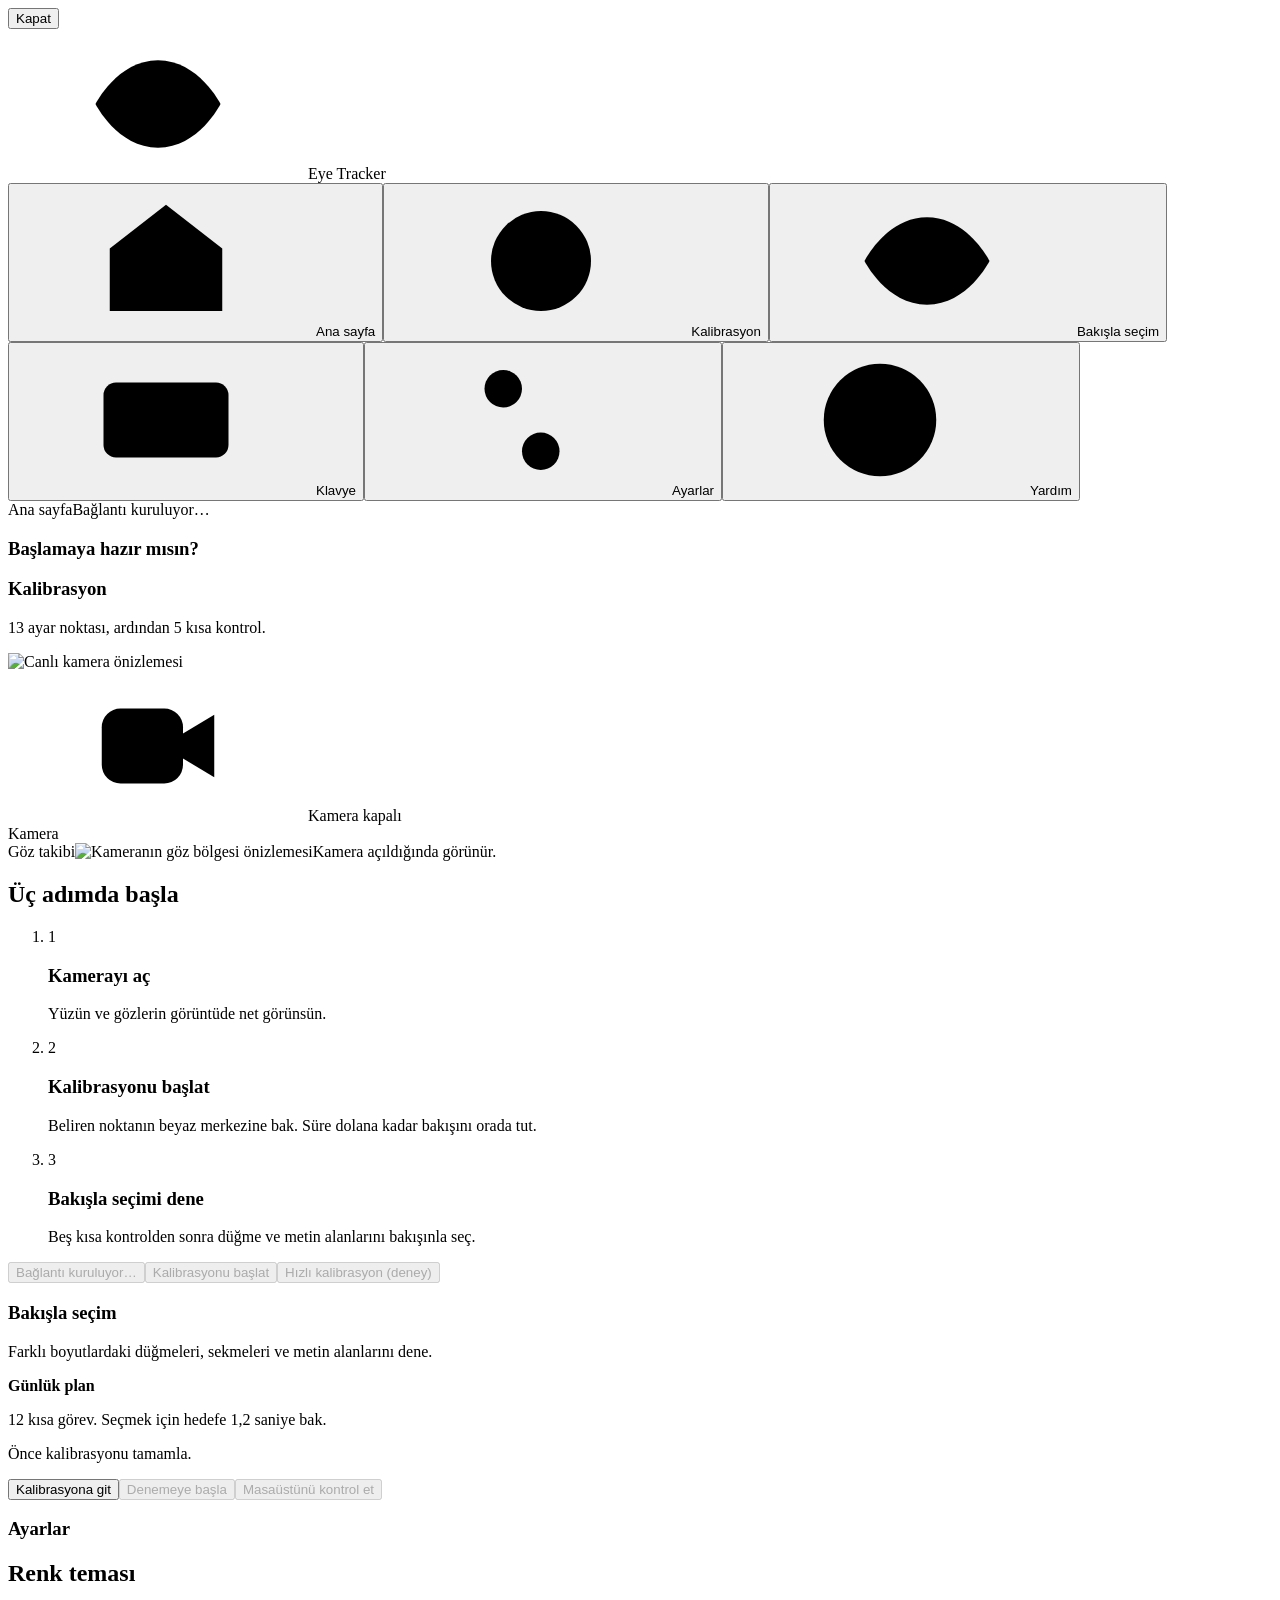
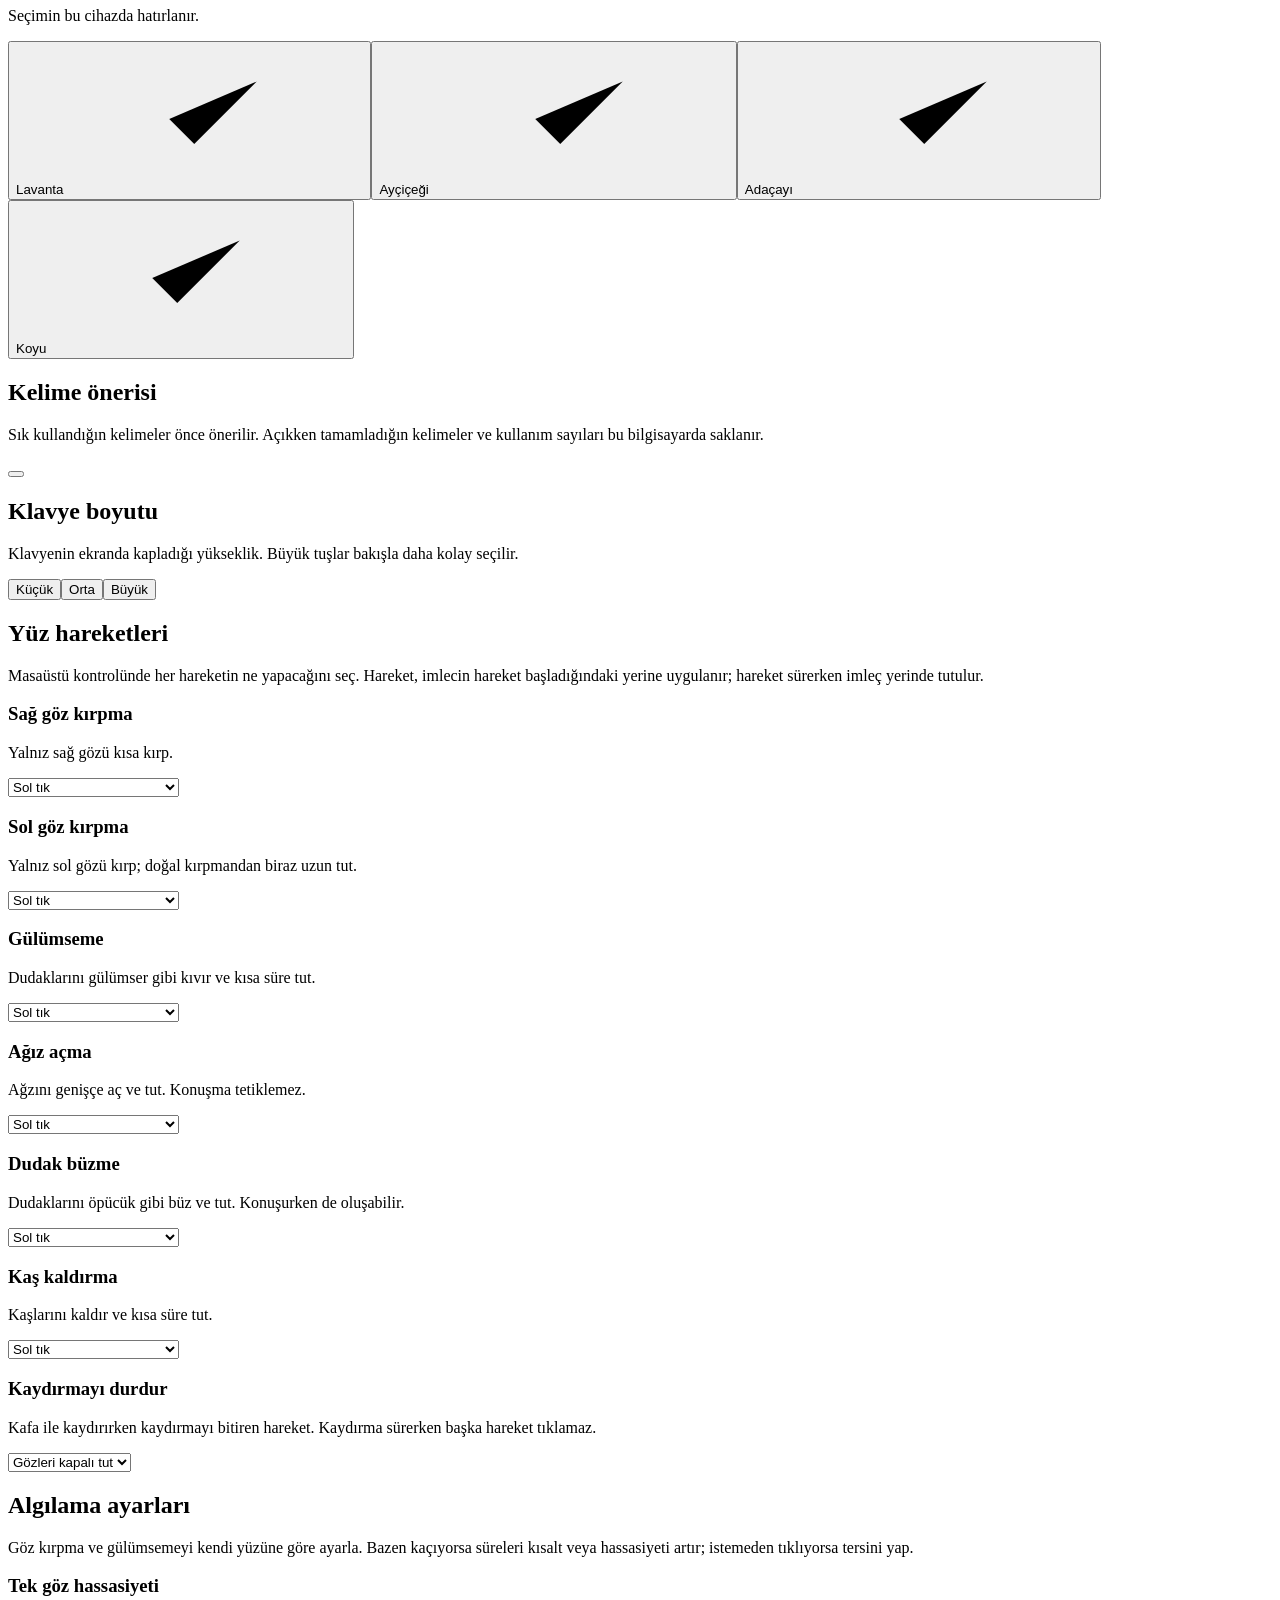
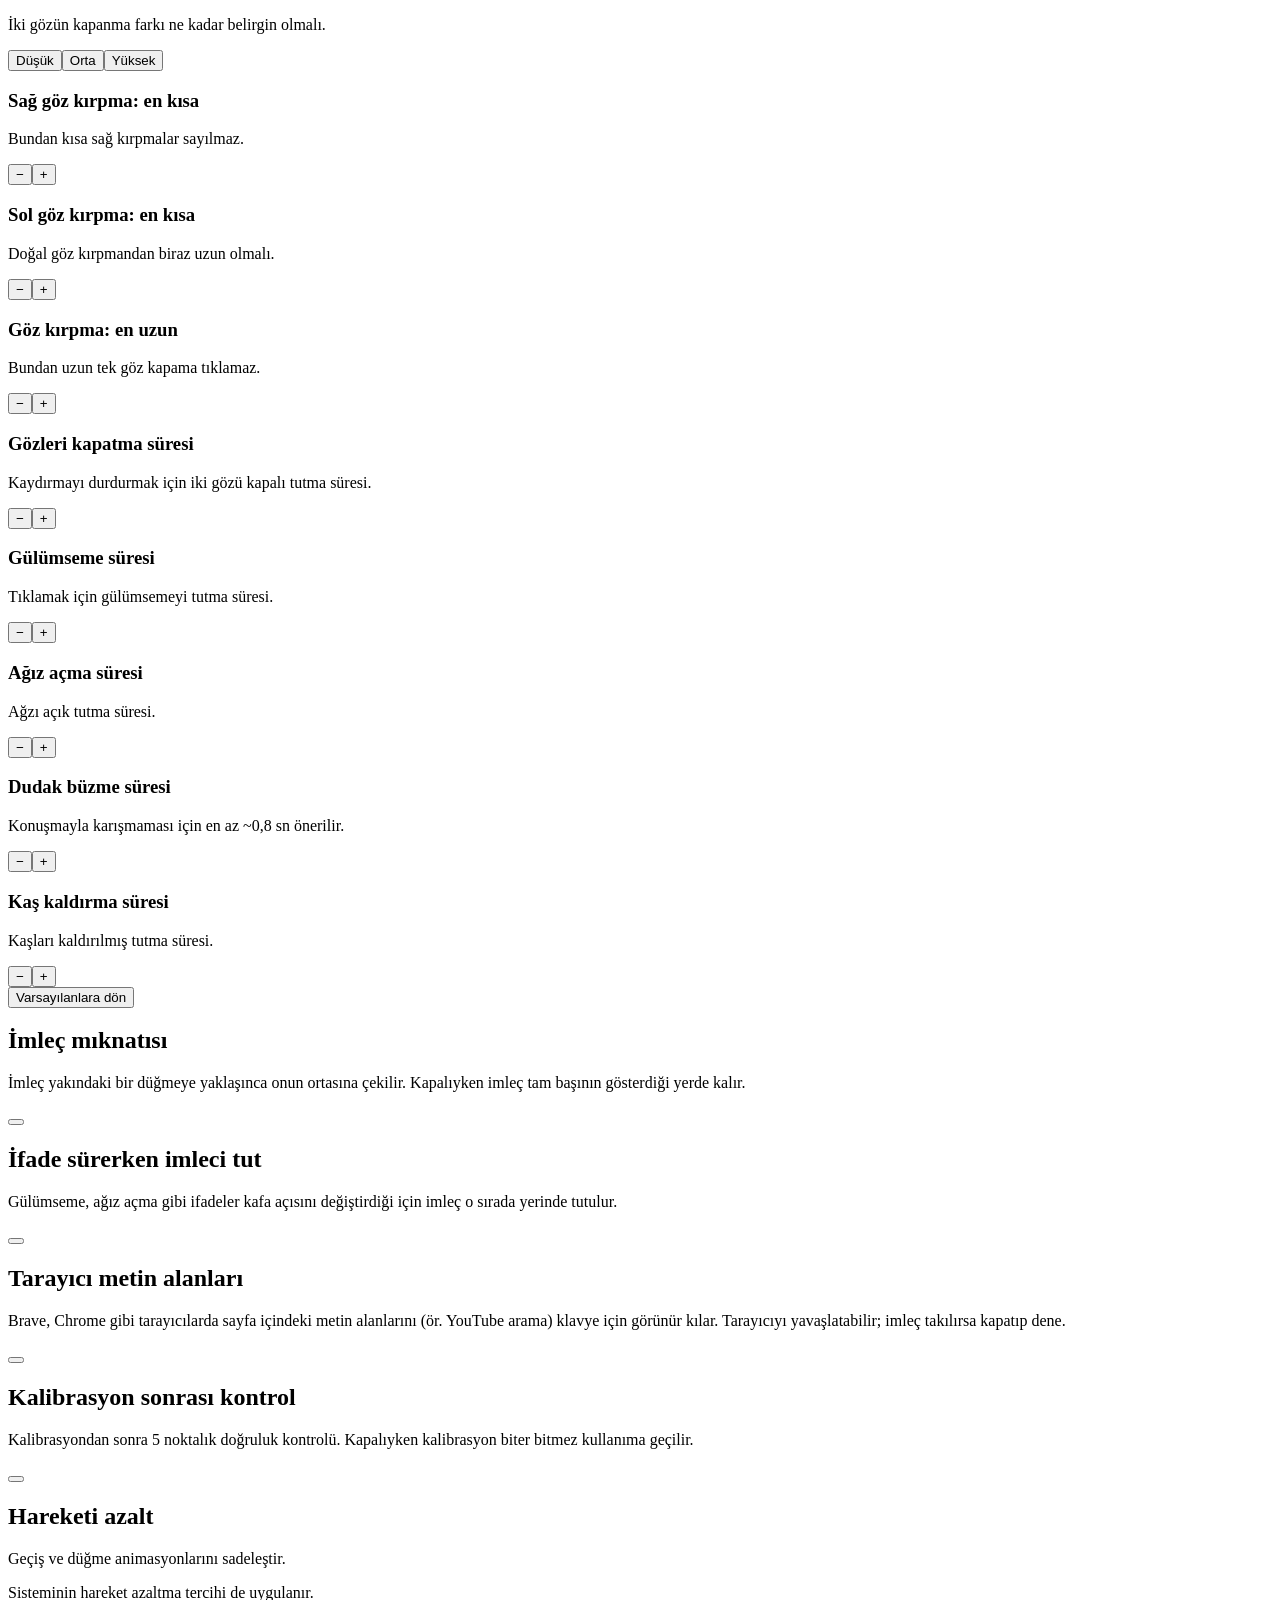
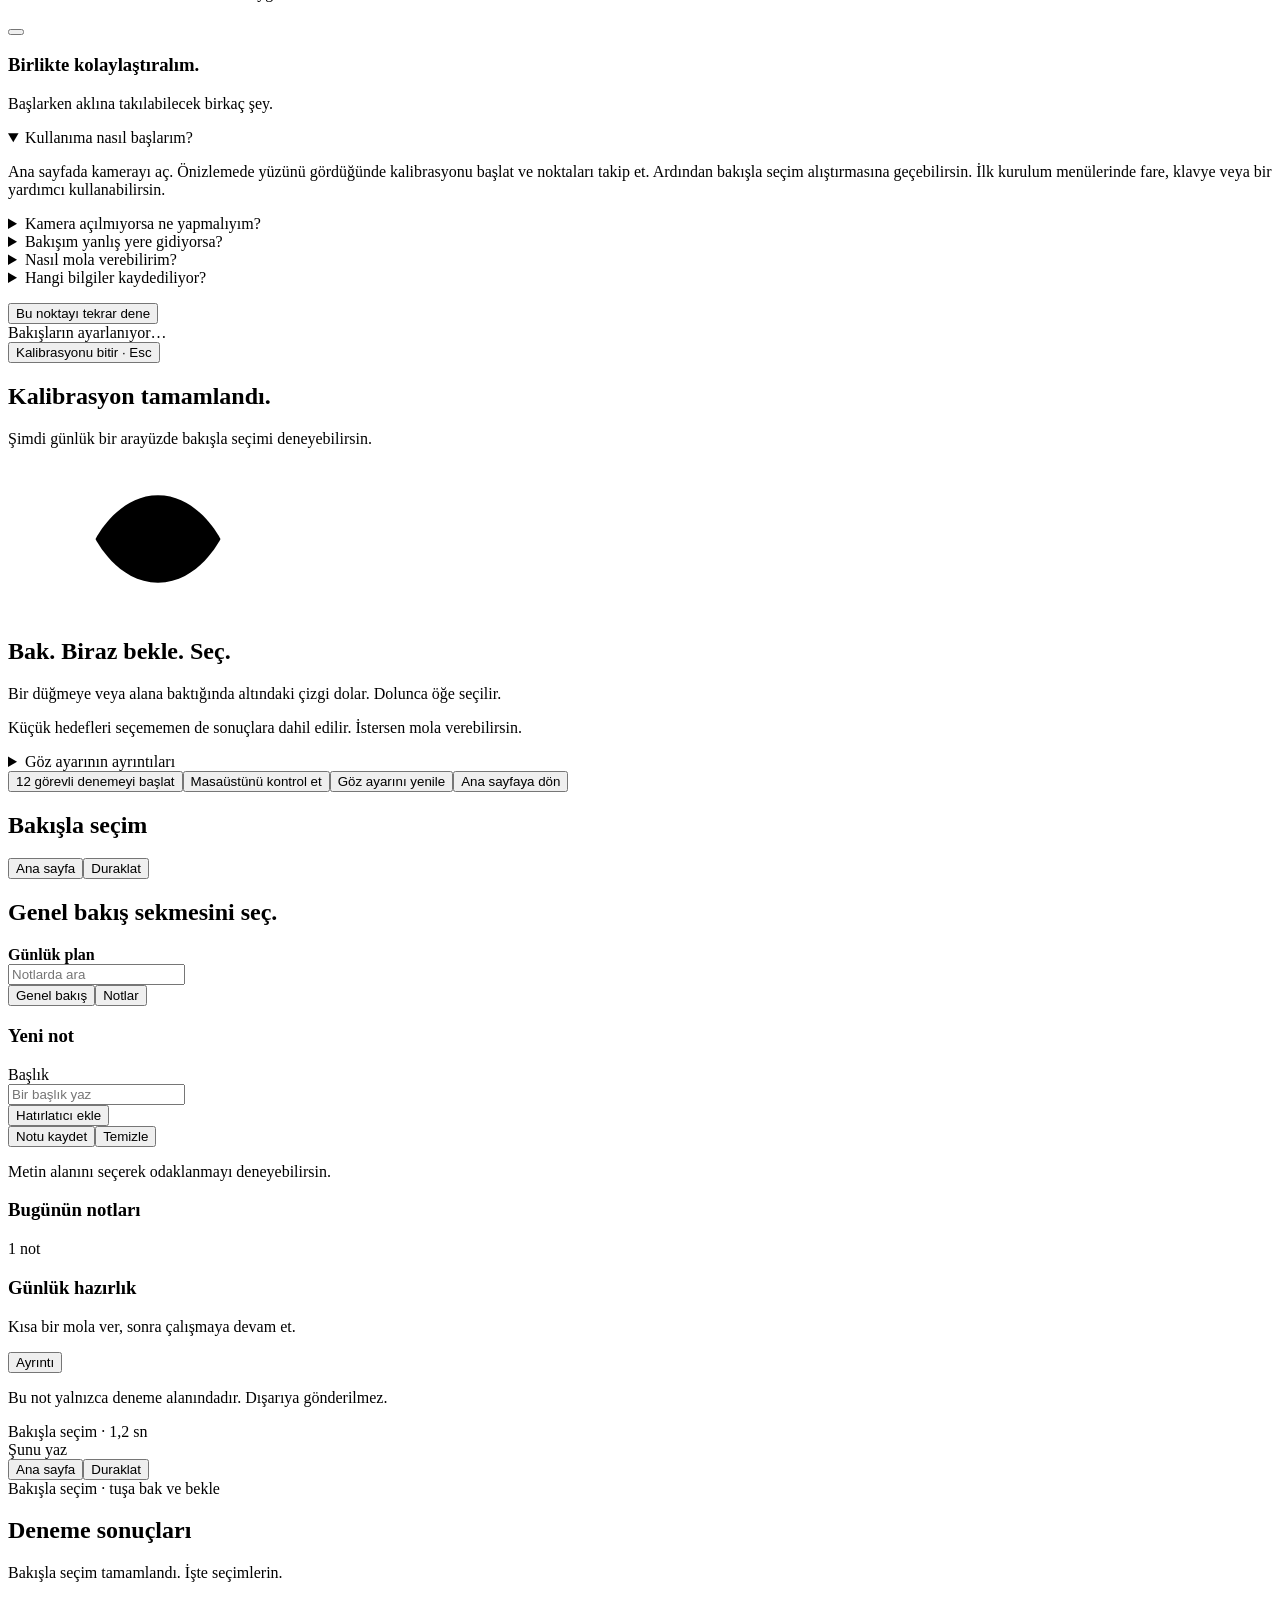
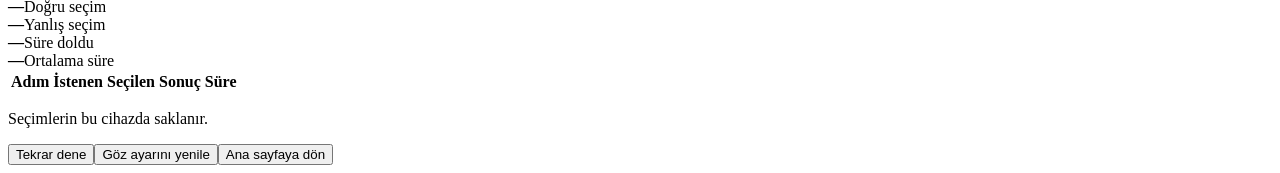
==== commit 72b513a4: "feat: persistent desktop diagnostics with frame rate, browser-fields switch (#160) Fatih reported th" ====
--- a/experiments/desktop_demo/ui/index.html
+++ b/experiments/desktop_demo/ui/index.html
@@ -21,7 +21,7 @@
 <section id="practicePage" class="page hidden"><div class="heading"><h1>Bakışla seçim</h1><p>Farklı boyutlardaki düğmeleri, sekmeleri ve metin alanlarını dene.</p></div><div class="practice-outline"><strong>Günlük plan</strong><p>12 kısa görev. Seçmek için hedefe 1,2 saniye bak.</p></div><div class="bottom"><p id="practiceStatus">Önce kalibrasyonu tamamla.</p><div class="actions"><button id="practiceSetup" class="quiet">Kalibrasyona git</button><button id="practiceStart" class="primary" disabled>Denemeye başla</button><button id="desktopPractice" class="quiet" disabled>Masaüstünü kontrol et</button></div></div></section>
 <section id="settingsPage" class="page hidden"><div class="heading"><h1>Ayarlar</h1></div><section class="setting-section"><h2>Renk teması</h2><p>Seçimin bu cihazda hatırlanır.</p><div class="themes" role="group" aria-label="Renk teması">
 <button class="theme-choice" data-theme-choice="lavender" aria-pressed="false"><span class="theme-preview lavender" aria-hidden="true"><i></i><b></b><em></em></span><span class="theme-name">Lavanta<span class="selected-mark"><svg class="icon" aria-hidden="true"><use href="#check"/></svg></span></span></button><button class="theme-choice" data-theme-choice="sunflower" aria-pressed="false"><span class="theme-preview sunflower" aria-hidden="true"><i></i><b></b><em></em></span><span class="theme-name">Ayçiçeği<span class="selected-mark"><svg class="icon" aria-hidden="true"><use href="#check"/></svg></span></span></button><button class="theme-choice" data-theme-choice="sage" aria-pressed="false"><span class="theme-preview sage" aria-hidden="true"><i></i><b></b><em></em></span><span class="theme-name">Adaçayı<span class="selected-mark"><svg class="icon" aria-hidden="true"><use href="#check"/></svg></span></span></button><button class="theme-choice" data-theme-choice="dark" aria-pressed="false"><span class="theme-preview dark" aria-hidden="true"><i></i><b></b><em></em></span><span class="theme-name">Koyu<span class="selected-mark"><svg class="icon" aria-hidden="true"><use href="#check"/></svg></span></span></button>
-</div></section><section class="setting-section setting-row"><div><h2>Kelime önerisi</h2><p>Sık kullandığın kelimeler önce önerilir. Açıkken tamamladığın kelimeler ve kullanım sayıları bu bilgisayarda saklanır.</p></div><button id="suggestToggle" class="toggle" role="switch" aria-checked="true" aria-label="Kelime önerisi"><span></span></button></section><section class="setting-section setting-row"><div><h2>Klavye boyutu</h2><p>Klavyenin ekranda kapladığı yükseklik. Büyük tuşlar bakışla daha kolay seçilir.</p></div><div class="segmented" role="group" aria-label="Klavye boyutu"><button data-kb-size="small" aria-pressed="false">Küçük</button><button data-kb-size="medium" aria-pressed="false">Orta</button><button data-kb-size="large" aria-pressed="false">Büyük</button></div></section><section class="setting-section"><h2>Yüz hareketleri</h2><p>Masaüstü kontrolünde her hareketin ne yapacağını seç. Hareket, imlecin hareket başladığındaki yerine uygulanır; hareket sürerken imleç yerinde tutulur.</p><div class="time-row"><div><h3>Sağ göz kırpma</h3><p>Yalnız sağ gözü kısa kırp.</p></div><select class="gesture-select" data-gesture="wink_right" aria-label="Sağ göz kırpma eylemi"><option value="left">Sol tık</option><option value="right">Sağ tık</option><option value="double">Çift tık</option><option value="scroll">Kaydırmayı başlat/durdur</option><option value="keyboard">Klavyeyi aç/kapat</option><option value="menu">Menüyü aç/kapat</option><option value="recentre">Kafa ortala</option><option value="off">Kapalı</option></select></div><div class="time-row"><div><h3>Sol göz kırpma</h3><p>Yalnız sol gözü kırp; doğal kırpmandan biraz uzun tut.</p></div><select class="gesture-select" data-gesture="wink_left" aria-label="Sol göz kırpma eylemi"><option value="left">Sol tık</option><option value="right">Sağ tık</option><option value="double">Çift tık</option><option value="scroll">Kaydırmayı başlat/durdur</option><option value="keyboard">Klavyeyi aç/kapat</option><option value="menu">Menüyü aç/kapat</option><option value="recentre">Kafa ortala</option><option value="off">Kapalı</option></select></div><div class="time-row"><div><h3>Gülümseme</h3><p>Dudaklarını gülümser gibi kıvır ve kısa süre tut.</p></div><select class="gesture-select" data-gesture="smile" aria-label="Gülümseme eylemi"><option value="left">Sol tık</option><option value="right">Sağ tık</option><option value="double">Çift tık</option><option value="scroll">Kaydırmayı başlat/durdur</option><option value="keyboard">Klavyeyi aç/kapat</option><option value="menu">Menüyü aç/kapat</option><option value="recentre">Kafa ortala</option><option value="off">Kapalı</option></select></div><div class="time-row"><div><h3>Ağız açma</h3><p>Ağzını genişçe aç ve tut. Konuşma tetiklemez.</p></div><select class="gesture-select" data-gesture="mouth_open" aria-label="Ağız açma eylemi"><option value="left">Sol tık</option><option value="right">Sağ tık</option><option value="double">Çift tık</option><option value="scroll">Kaydırmayı başlat/durdur</option><option value="keyboard">Klavyeyi aç/kapat</option><option value="menu">Menüyü aç/kapat</option><option value="recentre">Kafa ortala</option><option value="off">Kapalı</option></select></div><div class="time-row"><div><h3>Dudak büzme</h3><p>Dudaklarını öpücük gibi büz ve tut. Konuşurken de oluşabilir.</p></div><select class="gesture-select" data-gesture="pucker" aria-label="Dudak büzme eylemi"><option value="left">Sol tık</option><option value="right">Sağ tık</option><option value="double">Çift tık</option><option value="scroll">Kaydırmayı başlat/durdur</option><option value="keyboard">Klavyeyi aç/kapat</option><option value="menu">Menüyü aç/kapat</option><option value="recentre">Kafa ortala</option><option value="off">Kapalı</option></select></div><div class="time-row"><div><h3>Kaş kaldırma</h3><p>Kaşlarını kaldır ve kısa süre tut.</p></div><select class="gesture-select" data-gesture="brows" aria-label="Kaş kaldırma eylemi"><option value="left">Sol tık</option><option value="right">Sağ tık</option><option value="double">Çift tık</option><option value="scroll">Kaydırmayı başlat/durdur</option><option value="keyboard">Klavyeyi aç/kapat</option><option value="menu">Menüyü aç/kapat</option><option value="recentre">Kafa ortala</option><option value="off">Kapalı</option></select></div><div class="time-row"><div><h3>Kaydırmayı durdur</h3><p>Kafa ile kaydırırken kaydırmayı bitiren hareket. Kaydırma sürerken başka hareket tıklamaz.</p></div><select class="gesture-select" data-scroll-stop-select aria-label="Kaydırmayı durdur"><option value="long_blink">Gözleri kapalı tut</option><option value="smile">Gülümse</option><option value="wink_right">Sağ göz kırp</option><option value="wink_left">Sol göz kırp</option><option value="mouth_open">Ağzını aç</option><option value="pucker">Dudaklarını büz</option><option value="brows">Kaşlarını kaldır</option></select></div></section><section class="setting-section"><h2>Algılama ayarları</h2><p>Göz kırpma ve gülümsemeyi kendi yüzüne göre ayarla. Bazen kaçıyorsa süreleri kısalt veya hassasiyeti artır; istemeden tıklıyorsa tersini yap.</p><div class="time-row"><div><h3>Tek göz hassasiyeti</h3><p>İki gözün kapanma farkı ne kadar belirgin olmalı.</p></div><div class="segmented" role="group" aria-label="Tek göz hassasiyeti"><button data-sensitivity="low" aria-pressed="false">Düşük</button><button data-sensitivity="medium" aria-pressed="false">Orta</button><button data-sensitivity="high" aria-pressed="false">Yüksek</button></div></div><div class="time-row"><div><h3>Sağ göz kırpma: en kısa</h3><p>Bundan kısa sağ kırpmalar sayılmaz.</p></div><div class="stepper" data-time="wink_right_min_ms"><button data-dir="-1" aria-label="Sağ göz kırpma: en kısa azalt">−</button><output aria-live="polite"></output><button data-dir="1" aria-label="Sağ göz kırpma: en kısa artır">+</button></div></div><div class="time-row"><div><h3>Sol göz kırpma: en kısa</h3><p>Doğal göz kırpmandan biraz uzun olmalı.</p></div><div class="stepper" data-time="wink_left_min_ms"><button data-dir="-1" aria-label="Sol göz kırpma: en kısa azalt">−</button><output aria-live="polite"></output><button data-dir="1" aria-label="Sol göz kırpma: en kısa artır">+</button></div></div><div class="time-row"><div><h3>Göz kırpma: en uzun</h3><p>Bundan uzun tek göz kapama tıklamaz.</p></div><div class="stepper" data-time="wink_max_ms"><button data-dir="-1" aria-label="Göz kırpma: en uzun azalt">−</button><output aria-live="polite"></output><button data-dir="1" aria-label="Göz kırpma: en uzun artır">+</button></div></div><div class="time-row"><div><h3>Gözleri kapatma süresi</h3><p>Kaydırmayı durdurmak için iki gözü kapalı tutma süresi.</p></div><div class="stepper" data-time="long_blink_ms"><button data-dir="-1" aria-label="Gözleri kapatma süresi azalt">−</button><output aria-live="polite"></output><button data-dir="1" aria-label="Gözleri kapatma süresi artır">+</button></div></div><div class="time-row"><div><h3>Gülümseme süresi</h3><p>Tıklamak için gülümsemeyi tutma süresi.</p></div><div class="stepper" data-time="smile_hold_ms"><button data-dir="-1" aria-label="Gülümseme süresi azalt">−</button><output aria-live="polite"></output><button data-dir="1" aria-label="Gülümseme süresi artır">+</button></div></div><div class="time-row"><div><h3>Ağız açma süresi</h3><p>Ağzı açık tutma süresi.</p></div><div class="stepper" data-time="mouth_open_hold_ms"><button data-dir="-1" aria-label="Ağız açma süresi azalt">−</button><output aria-live="polite"></output><button data-dir="1" aria-label="Ağız açma süresi artır">+</button></div></div><div class="time-row"><div><h3>Dudak büzme süresi</h3><p>Konuşmayla karışmaması için en az ~0,8 sn önerilir.</p></div><div class="stepper" data-time="pucker_hold_ms"><button data-dir="-1" aria-label="Dudak büzme süresi azalt">−</button><output aria-live="polite"></output><button data-dir="1" aria-label="Dudak büzme süresi artır">+</button></div></div><div class="time-row"><div><h3>Kaş kaldırma süresi</h3><p>Kaşları kaldırılmış tutma süresi.</p></div><div class="stepper" data-time="brows_hold_ms"><button data-dir="-1" aria-label="Kaş kaldırma süresi azalt">−</button><output aria-live="polite"></output><button data-dir="1" aria-label="Kaş kaldırma süresi artır">+</button></div></div><button id="gestureDefaults" class="quiet">Varsayılanlara dön</button></section><section class="setting-section setting-row"><div><h2>İmleç mıknatısı</h2><p>İmleç yakındaki bir düğmeye yaklaşınca onun ortasına çekilir. Kapalıyken imleç tam başının gösterdiği yerde kalır.</p></div><button id="magnetToggle" class="toggle" role="switch" aria-checked="true" aria-label="İmleç mıknatısı"><span></span></button></section><section class="setting-section setting-row"><div><h2>İfade sürerken imleci tut</h2><p>Gülümseme, ağız açma gibi ifadeler kafa açısını değiştirdiği için imleç o sırada yerinde tutulur.</p></div><button id="faceHoldToggle" class="toggle" role="switch" aria-checked="true" aria-label="İfade sürerken imleci tut"><span></span></button></section><section class="setting-section setting-row"><div><h2>Kalibrasyon sonrası kontrol</h2><p>Kalibrasyondan sonra 5 noktalık doğruluk kontrolü. Kapalıyken kalibrasyon biter bitmez kullanıma geçilir.</p></div><button id="checkToggle" class="toggle" role="switch" aria-checked="false" aria-label="Kalibrasyon sonrası kontrol"><span></span></button></section><section class="setting-section setting-row"><div><h2>Hareketi azalt</h2><p>Geçiş ve düğme animasyonlarını sadeleştir.</p><p class="small">Sisteminin hareket azaltma tercihi de uygulanır.</p></div><button id="motionToggle" class="toggle" role="switch" aria-checked="false" aria-label="Hareketi azalt"><span></span></button></section><p id="settingsStatus" class="settings-status" role="status"></p></section>
+</div></section><section class="setting-section setting-row"><div><h2>Kelime önerisi</h2><p>Sık kullandığın kelimeler önce önerilir. Açıkken tamamladığın kelimeler ve kullanım sayıları bu bilgisayarda saklanır.</p></div><button id="suggestToggle" class="toggle" role="switch" aria-checked="true" aria-label="Kelime önerisi"><span></span></button></section><section class="setting-section setting-row"><div><h2>Klavye boyutu</h2><p>Klavyenin ekranda kapladığı yükseklik. Büyük tuşlar bakışla daha kolay seçilir.</p></div><div class="segmented" role="group" aria-label="Klavye boyutu"><button data-kb-size="small" aria-pressed="false">Küçük</button><button data-kb-size="medium" aria-pressed="false">Orta</button><button data-kb-size="large" aria-pressed="false">Büyük</button></div></section><section class="setting-section"><h2>Yüz hareketleri</h2><p>Masaüstü kontrolünde her hareketin ne yapacağını seç. Hareket, imlecin hareket başladığındaki yerine uygulanır; hareket sürerken imleç yerinde tutulur.</p><div class="time-row"><div><h3>Sağ göz kırpma</h3><p>Yalnız sağ gözü kısa kırp.</p></div><select class="gesture-select" data-gesture="wink_right" aria-label="Sağ göz kırpma eylemi"><option value="left">Sol tık</option><option value="right">Sağ tık</option><option value="double">Çift tık</option><option value="scroll">Kaydırmayı başlat/durdur</option><option value="keyboard">Klavyeyi aç/kapat</option><option value="menu">Menüyü aç/kapat</option><option value="recentre">Kafa ortala</option><option value="off">Kapalı</option></select></div><div class="time-row"><div><h3>Sol göz kırpma</h3><p>Yalnız sol gözü kırp; doğal kırpmandan biraz uzun tut.</p></div><select class="gesture-select" data-gesture="wink_left" aria-label="Sol göz kırpma eylemi"><option value="left">Sol tık</option><option value="right">Sağ tık</option><option value="double">Çift tık</option><option value="scroll">Kaydırmayı başlat/durdur</option><option value="keyboard">Klavyeyi aç/kapat</option><option value="menu">Menüyü aç/kapat</option><option value="recentre">Kafa ortala</option><option value="off">Kapalı</option></select></div><div class="time-row"><div><h3>Gülümseme</h3><p>Dudaklarını gülümser gibi kıvır ve kısa süre tut.</p></div><select class="gesture-select" data-gesture="smile" aria-label="Gülümseme eylemi"><option value="left">Sol tık</option><option value="right">Sağ tık</option><option value="double">Çift tık</option><option value="scroll">Kaydırmayı başlat/durdur</option><option value="keyboard">Klavyeyi aç/kapat</option><option value="menu">Menüyü aç/kapat</option><option value="recentre">Kafa ortala</option><option value="off">Kapalı</option></select></div><div class="time-row"><div><h3>Ağız açma</h3><p>Ağzını genişçe aç ve tut. Konuşma tetiklemez.</p></div><select class="gesture-select" data-gesture="mouth_open" aria-label="Ağız açma eylemi"><option value="left">Sol tık</option><option value="right">Sağ tık</option><option value="double">Çift tık</option><option value="scroll">Kaydırmayı başlat/durdur</option><option value="keyboard">Klavyeyi aç/kapat</option><option value="menu">Menüyü aç/kapat</option><option value="recentre">Kafa ortala</option><option value="off">Kapalı</option></select></div><div class="time-row"><div><h3>Dudak büzme</h3><p>Dudaklarını öpücük gibi büz ve tut. Konuşurken de oluşabilir.</p></div><select class="gesture-select" data-gesture="pucker" aria-label="Dudak büzme eylemi"><option value="left">Sol tık</option><option value="right">Sağ tık</option><option value="double">Çift tık</option><option value="scroll">Kaydırmayı başlat/durdur</option><option value="keyboard">Klavyeyi aç/kapat</option><option value="menu">Menüyü aç/kapat</option><option value="recentre">Kafa ortala</option><option value="off">Kapalı</option></select></div><div class="time-row"><div><h3>Kaş kaldırma</h3><p>Kaşlarını kaldır ve kısa süre tut.</p></div><select class="gesture-select" data-gesture="brows" aria-label="Kaş kaldırma eylemi"><option value="left">Sol tık</option><option value="right">Sağ tık</option><option value="double">Çift tık</option><option value="scroll">Kaydırmayı başlat/durdur</option><option value="keyboard">Klavyeyi aç/kapat</option><option value="menu">Menüyü aç/kapat</option><option value="recentre">Kafa ortala</option><option value="off">Kapalı</option></select></div><div class="time-row"><div><h3>Kaydırmayı durdur</h3><p>Kafa ile kaydırırken kaydırmayı bitiren hareket. Kaydırma sürerken başka hareket tıklamaz.</p></div><select class="gesture-select" data-scroll-stop-select aria-label="Kaydırmayı durdur"><option value="long_blink">Gözleri kapalı tut</option><option value="smile">Gülümse</option><option value="wink_right">Sağ göz kırp</option><option value="wink_left">Sol göz kırp</option><option value="mouth_open">Ağzını aç</option><option value="pucker">Dudaklarını büz</option><option value="brows">Kaşlarını kaldır</option></select></div></section><section class="setting-section"><h2>Algılama ayarları</h2><p>Göz kırpma ve gülümsemeyi kendi yüzüne göre ayarla. Bazen kaçıyorsa süreleri kısalt veya hassasiyeti artır; istemeden tıklıyorsa tersini yap.</p><div class="time-row"><div><h3>Tek göz hassasiyeti</h3><p>İki gözün kapanma farkı ne kadar belirgin olmalı.</p></div><div class="segmented" role="group" aria-label="Tek göz hassasiyeti"><button data-sensitivity="low" aria-pressed="false">Düşük</button><button data-sensitivity="medium" aria-pressed="false">Orta</button><button data-sensitivity="high" aria-pressed="false">Yüksek</button></div></div><div class="time-row"><div><h3>Sağ göz kırpma: en kısa</h3><p>Bundan kısa sağ kırpmalar sayılmaz.</p></div><div class="stepper" data-time="wink_right_min_ms"><button data-dir="-1" aria-label="Sağ göz kırpma: en kısa azalt">−</button><output aria-live="polite"></output><button data-dir="1" aria-label="Sağ göz kırpma: en kısa artır">+</button></div></div><div class="time-row"><div><h3>Sol göz kırpma: en kısa</h3><p>Doğal göz kırpmandan biraz uzun olmalı.</p></div><div class="stepper" data-time="wink_left_min_ms"><button data-dir="-1" aria-label="Sol göz kırpma: en kısa azalt">−</button><output aria-live="polite"></output><button data-dir="1" aria-label="Sol göz kırpma: en kısa artır">+</button></div></div><div class="time-row"><div><h3>Göz kırpma: en uzun</h3><p>Bundan uzun tek göz kapama tıklamaz.</p></div><div class="stepper" data-time="wink_max_ms"><button data-dir="-1" aria-label="Göz kırpma: en uzun azalt">−</button><output aria-live="polite"></output><button data-dir="1" aria-label="Göz kırpma: en uzun artır">+</button></div></div><div class="time-row"><div><h3>Gözleri kapatma süresi</h3><p>Kaydırmayı durdurmak için iki gözü kapalı tutma süresi.</p></div><div class="stepper" data-time="long_blink_ms"><button data-dir="-1" aria-label="Gözleri kapatma süresi azalt">−</button><output aria-live="polite"></output><button data-dir="1" aria-label="Gözleri kapatma süresi artır">+</button></div></div><div class="time-row"><div><h3>Gülümseme süresi</h3><p>Tıklamak için gülümsemeyi tutma süresi.</p></div><div class="stepper" data-time="smile_hold_ms"><button data-dir="-1" aria-label="Gülümseme süresi azalt">−</button><output aria-live="polite"></output><button data-dir="1" aria-label="Gülümseme süresi artır">+</button></div></div><div class="time-row"><div><h3>Ağız açma süresi</h3><p>Ağzı açık tutma süresi.</p></div><div class="stepper" data-time="mouth_open_hold_ms"><button data-dir="-1" aria-label="Ağız açma süresi azalt">−</button><output aria-live="polite"></output><button data-dir="1" aria-label="Ağız açma süresi artır">+</button></div></div><div class="time-row"><div><h3>Dudak büzme süresi</h3><p>Konuşmayla karışmaması için en az ~0,8 sn önerilir.</p></div><div class="stepper" data-time="pucker_hold_ms"><button data-dir="-1" aria-label="Dudak büzme süresi azalt">−</button><output aria-live="polite"></output><button data-dir="1" aria-label="Dudak büzme süresi artır">+</button></div></div><div class="time-row"><div><h3>Kaş kaldırma süresi</h3><p>Kaşları kaldırılmış tutma süresi.</p></div><div class="stepper" data-time="brows_hold_ms"><button data-dir="-1" aria-label="Kaş kaldırma süresi azalt">−</button><output aria-live="polite"></output><button data-dir="1" aria-label="Kaş kaldırma süresi artır">+</button></div></div><button id="gestureDefaults" class="quiet">Varsayılanlara dön</button></section><section class="setting-section setting-row"><div><h2>İmleç mıknatısı</h2><p>İmleç yakındaki bir düğmeye yaklaşınca onun ortasına çekilir. Kapalıyken imleç tam başının gösterdiği yerde kalır.</p></div><button id="magnetToggle" class="toggle" role="switch" aria-checked="true" aria-label="İmleç mıknatısı"><span></span></button></section><section class="setting-section setting-row"><div><h2>İfade sürerken imleci tut</h2><p>Gülümseme, ağız açma gibi ifadeler kafa açısını değiştirdiği için imleç o sırada yerinde tutulur.</p></div><button id="faceHoldToggle" class="toggle" role="switch" aria-checked="true" aria-label="İfade sürerken imleci tut"><span></span></button></section><section class="setting-section setting-row"><div><h2>Tarayıcı metin alanları</h2><p>Brave, Chrome gibi tarayıcılarda sayfa içindeki metin alanlarını (ör. YouTube arama) klavye için görünür kılar. Tarayıcıyı yavaşlatabilir; imleç takılırsa kapatıp dene.</p></div><button id="browserToggle" class="toggle" role="switch" aria-checked="true" aria-label="Tarayıcı metin alanları"><span></span></button></section><section class="setting-section setting-row"><div><h2>Kalibrasyon sonrası kontrol</h2><p>Kalibrasyondan sonra 5 noktalık doğruluk kontrolü. Kapalıyken kalibrasyon biter bitmez kullanıma geçilir.</p></div><button id="checkToggle" class="toggle" role="switch" aria-checked="false" aria-label="Kalibrasyon sonrası kontrol"><span></span></button></section><section class="setting-section setting-row"><div><h2>Hareketi azalt</h2><p>Geçiş ve düğme animasyonlarını sadeleştir.</p><p class="small">Sisteminin hareket azaltma tercihi de uygulanır.</p></div><button id="motionToggle" class="toggle" role="switch" aria-checked="false" aria-label="Hareketi azalt"><span></span></button></section><p id="settingsStatus" class="settings-status" role="status"></p></section>
 <section id="helpPage" class="page hidden"><div class="heading"><h1>Birlikte kolaylaştıralım.</h1><p>Başlarken aklına takılabilecek birkaç şey.</p></div><div class="help-list">
 <details open><summary>Kullanıma nasıl başlarım?</summary><p>Ana sayfada kamerayı aç. Önizlemede yüzünü gördüğünde kalibrasyonu başlat ve noktaları takip et. Ardından bakışla seçim alıştırmasına geçebilirsin. İlk kurulum menülerinde fare, klavye veya bir yardımcı kullanabilirsin.</p></details>
 <details><summary>Kamera açılmıyorsa ne yapmalıyım?</summary><p>İlk açılışta modelin hazırlanması zaman alabilir. “Kamera hazırlanıyor” yazarken bekle. Hata çıkarsa mesajı kontrol et; kamera kullanan diğer uygulamaları kapat ve sistemin kamera iznini gözden geçir. Yeniden denemek için “Kamerayı aç”a bas.</p></details>
